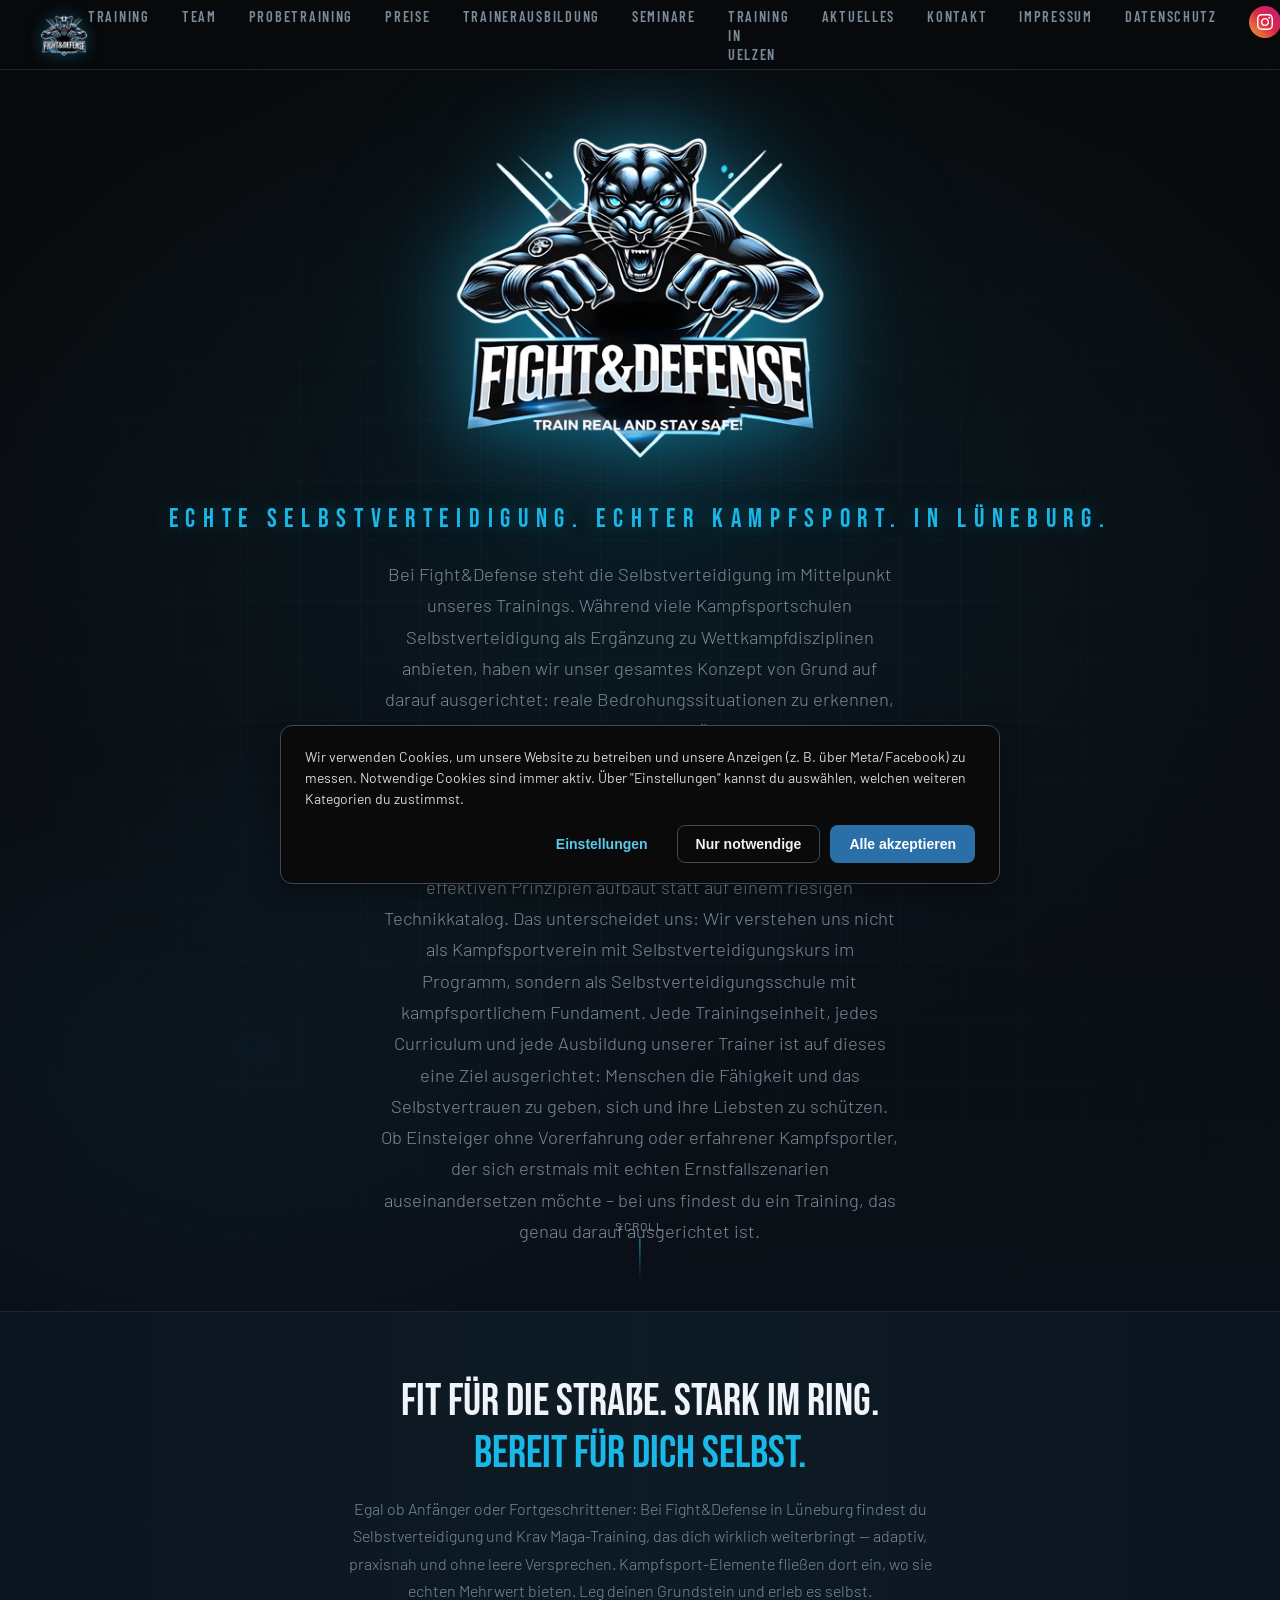
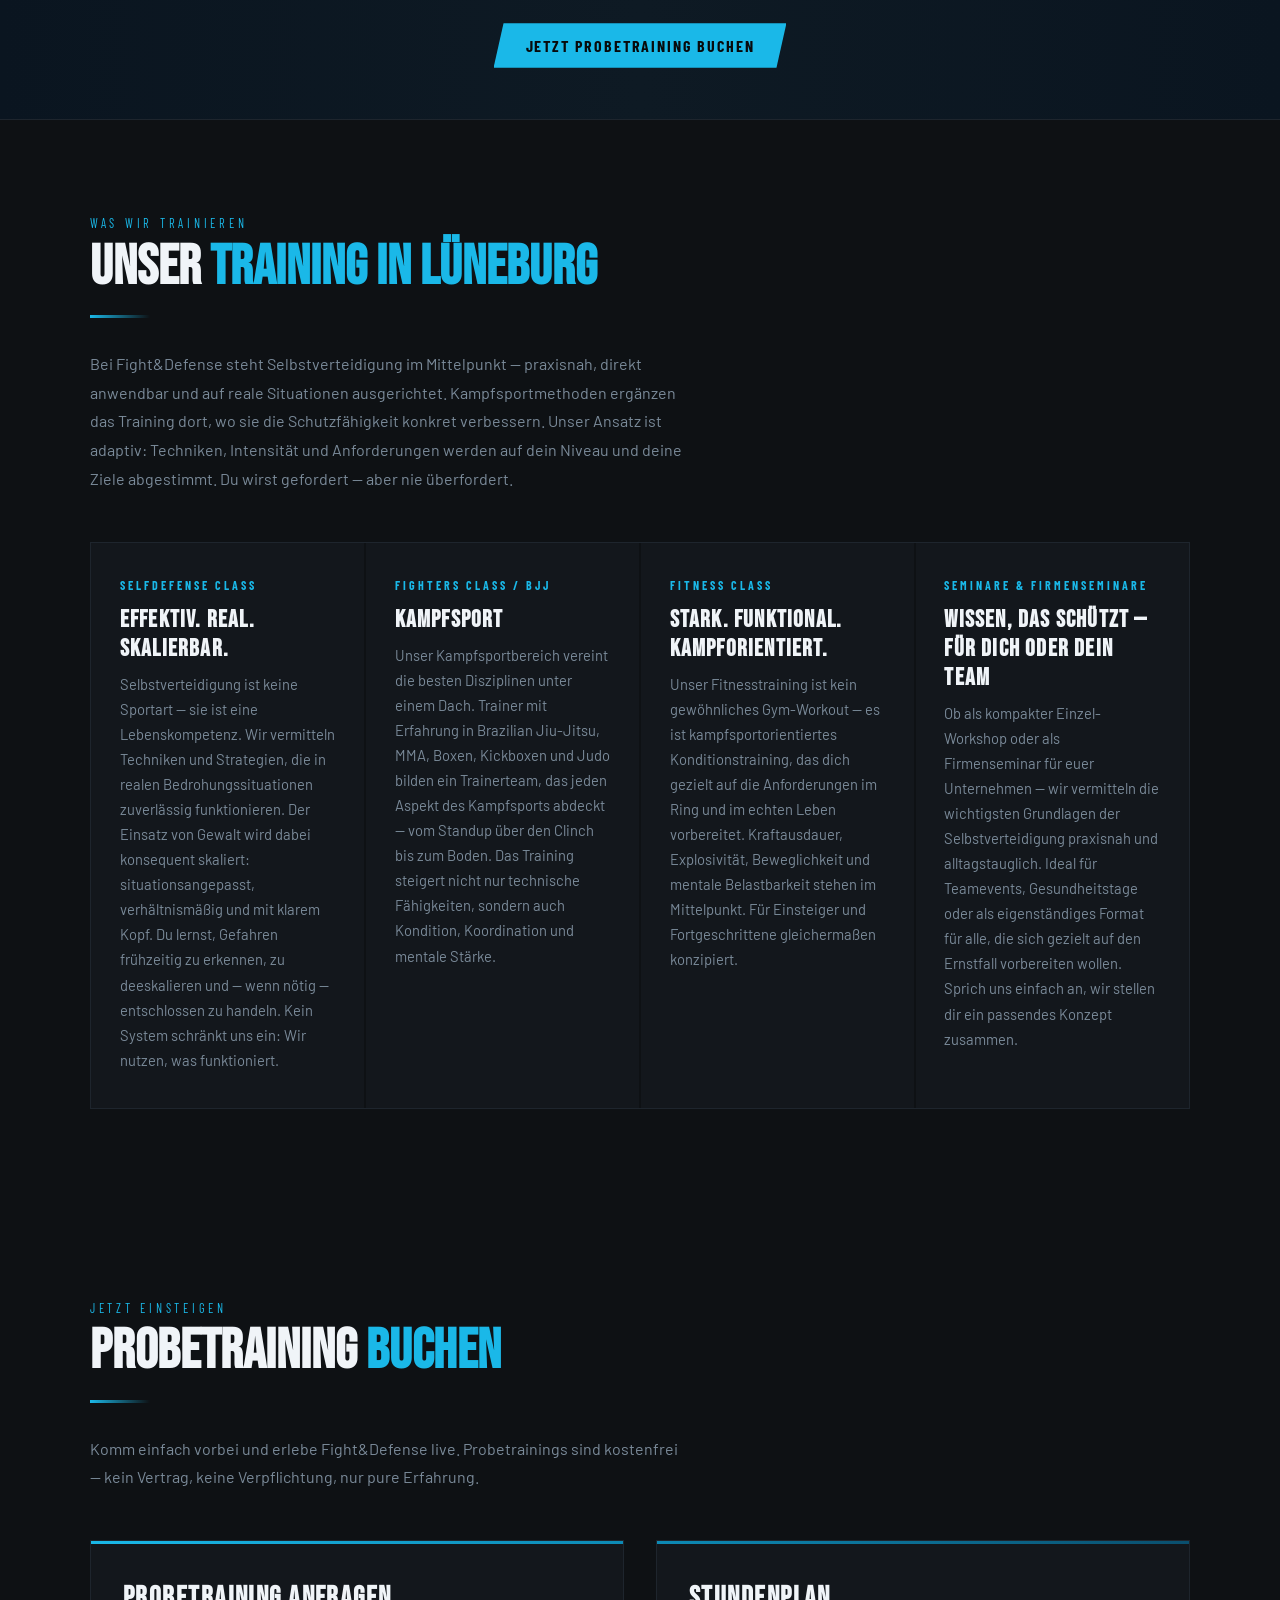
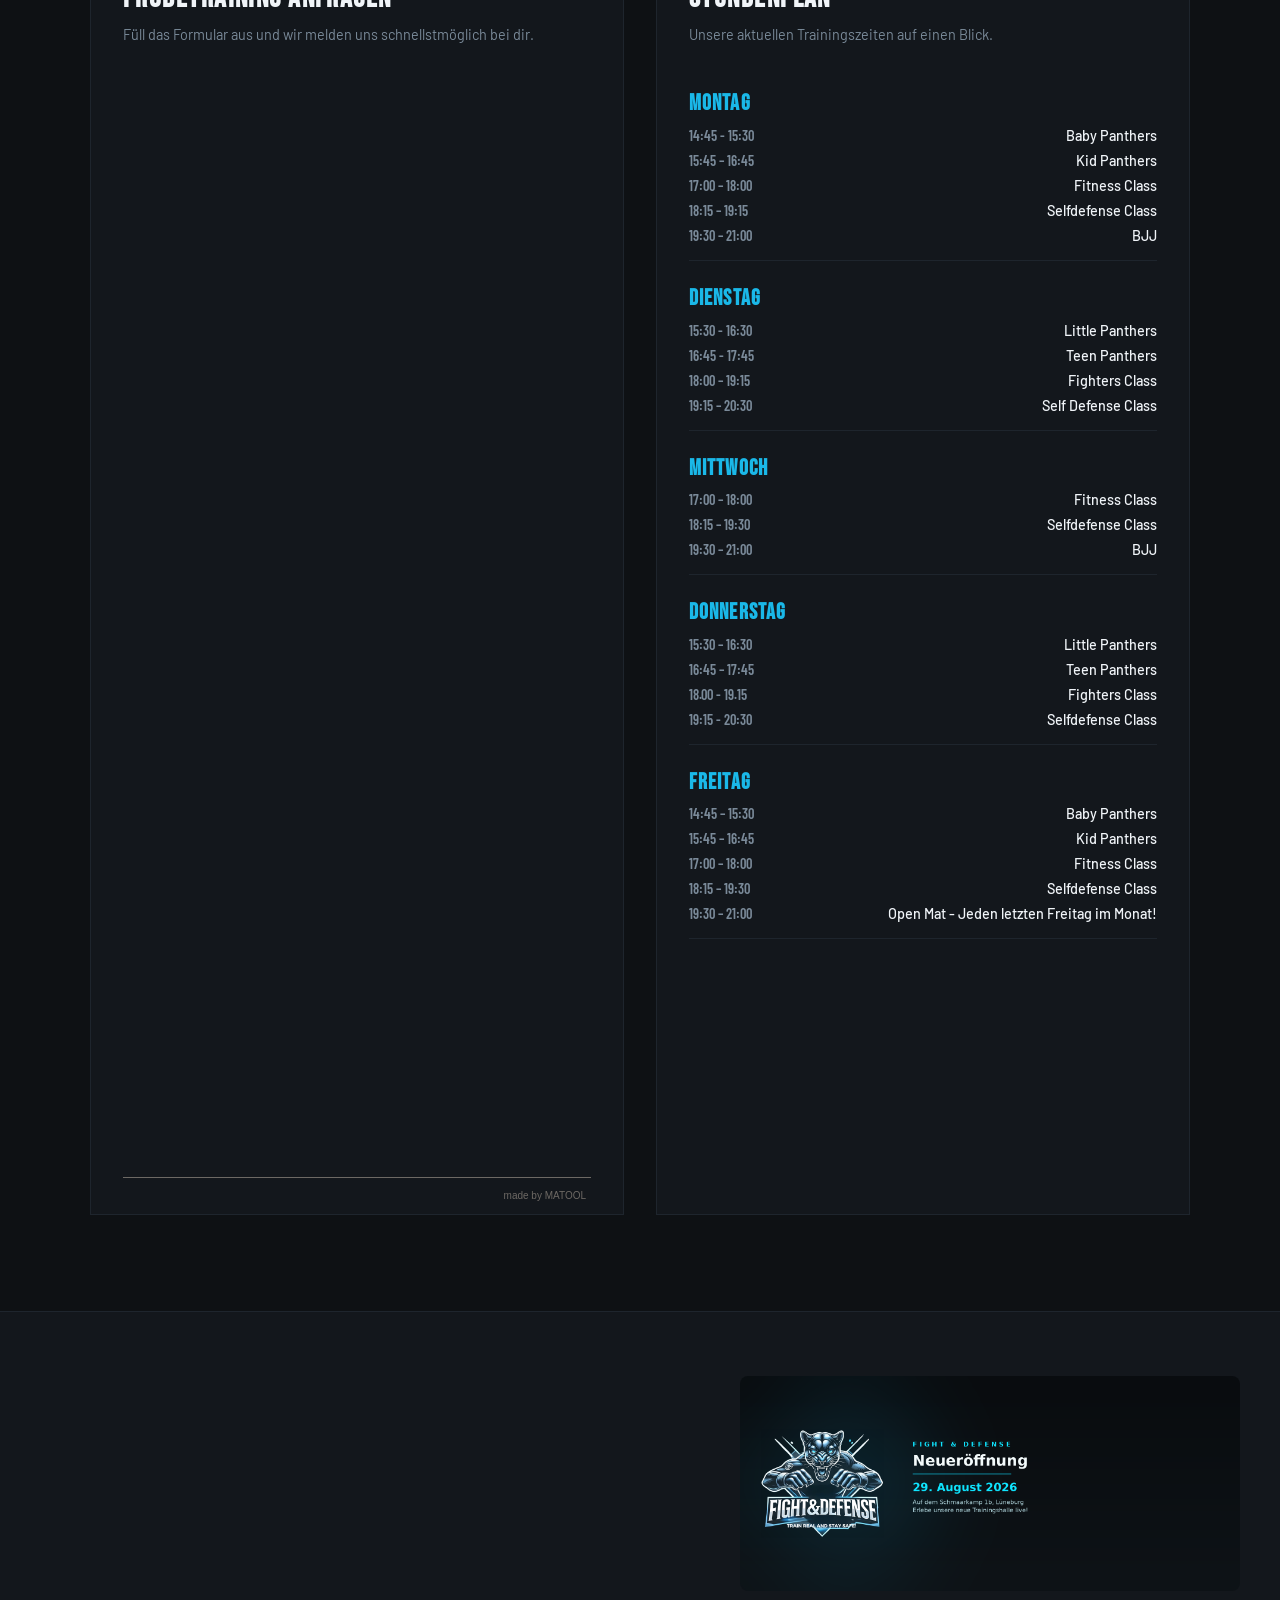
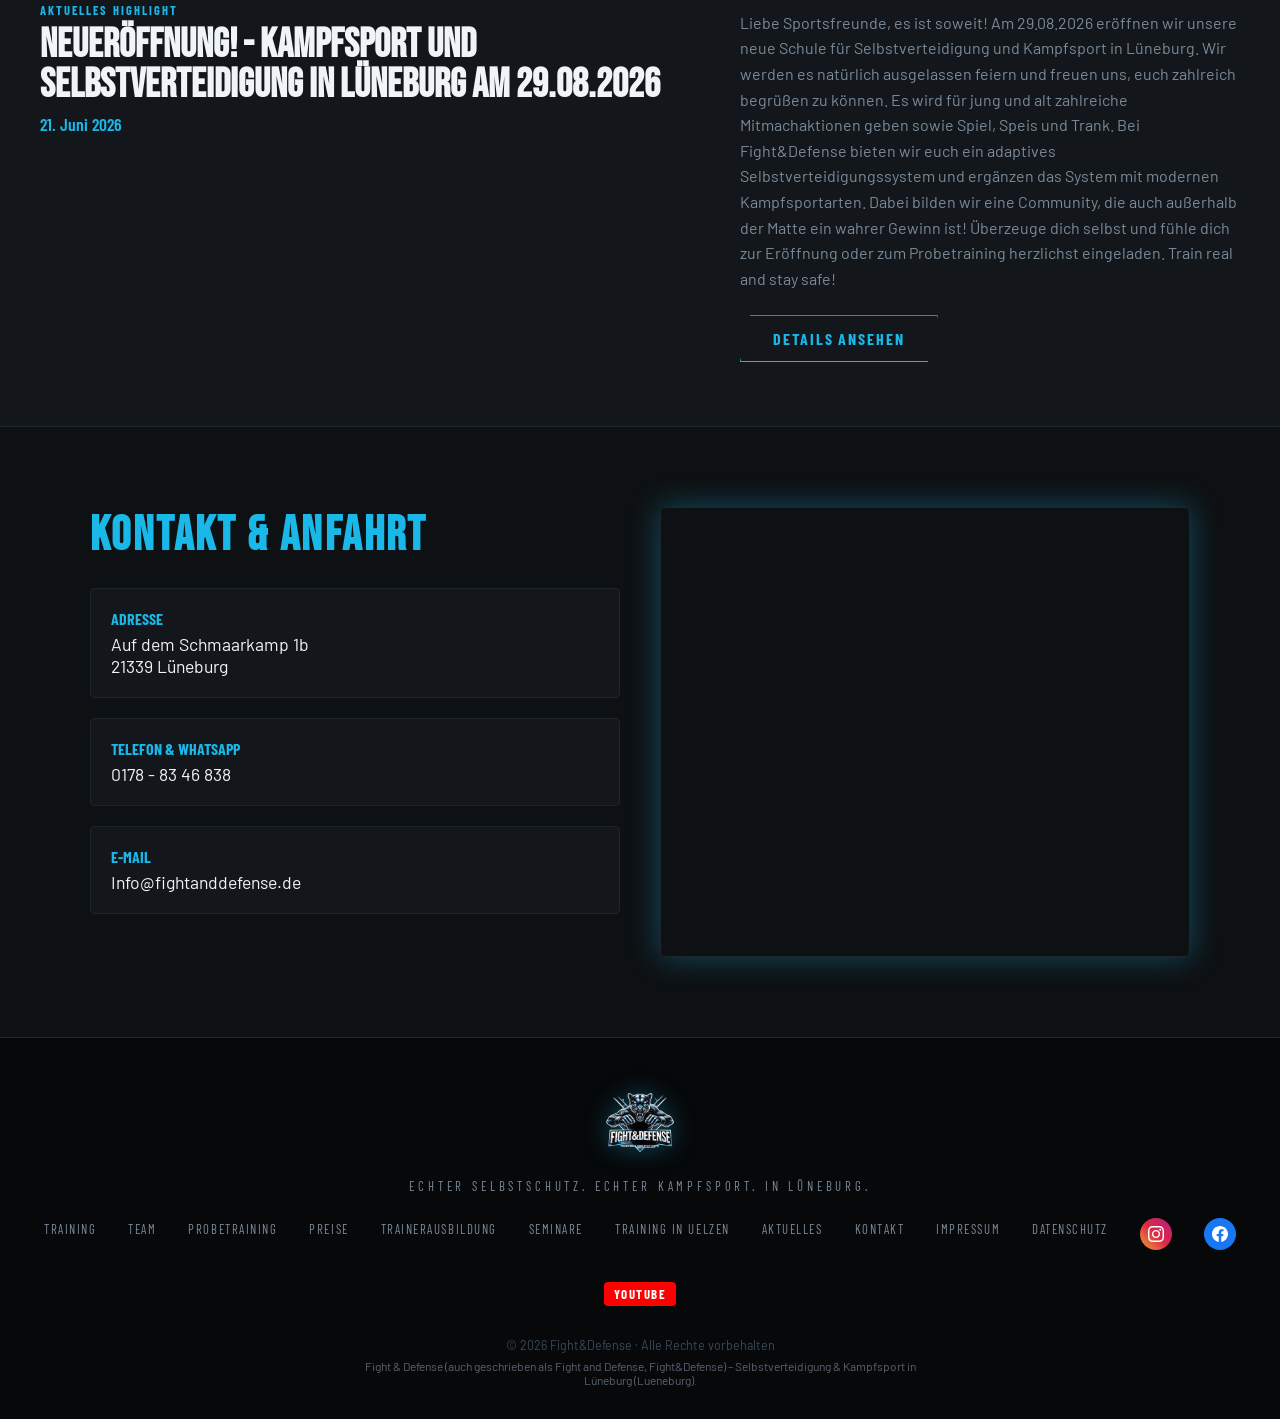
==== index.html @ f2f5de97 "Add files via upload" ====
<!DOCTYPE html>
<html lang="de">
<head>
  <meta charset="UTF-8" />
  <meta name="viewport" content="width=device-width, initial-scale=1.0" />
  <title>Fight &amp; Defense Lüneburg – Selbstverteidigung &amp; Krav Maga | Probetraining gratis</title>
  <meta name="description" content="Selbstverteidigung in Lüneburg: Krav Maga, Selbstschutz &amp; Kampfsport als Ergänzung – für Anfänger und Erfahrene. Kostenloses Probetraining bei Fight &amp; Defense!" />
  <meta name="keywords" content="Selbstverteidigung Lüneburg, Krav Maga Lüneburg, Selbstschutz Lüneburg, Selbstverteidigung lernen Lüneburg, Selbstverteidigung Kurs Lüneburg, Fight and Defense, Probetraining Selbstverteidigung, Kampfsport Lüneburg, Fight & Defense, Fight&Defense, Fight und Defense, Selbstverteidigung Lueneburg, Kampfsport Lueneburg" />
  <meta name="robots" content="index, follow" />
  <meta property="og:title" content="Fight & Defense Lüneburg – Selbstverteidigung & Krav Maga in Lüneburg" />
  <meta property="og:description" content="Selbstverteidigung &amp; Krav Maga in Lüneburg: praxisnah, effektiv, für alle Levels. Kampfsport als sinnvolle Ergänzung. Kostenloses Probetraining – jetzt anfragen!" />
  <meta property="og:url" content="https://fightanddefense.de/" />
  <meta property="og:image" content="https://fightanddefense.de/assets/img/og-image.jpg" />
  <meta property="og:locale" content="de_DE" />
  <meta property="og:type" content="website" />
  <meta name="twitter:card" content="summary_large_image" />
  <meta name="twitter:image" content="https://fightanddefense.de/assets/img/og-image.jpg" />
  <link rel="canonical" href="https://fightanddefense.de/" />
    <script type="application/ld+json">
  {
    "@context": "https://schema.org",
    "@type": ["SportsClub", "SportsActivityLocation"],
    "name": "Fight & Defense",
    "alternateName": ["Fight and Defense", "Fight&Defense", "Fight und Defense", "FightAndDefense", "Fight & Defense Lüneburg"],
    "description": "Selbstverteidigung und Krav Maga in Lüneburg: praxisnah, effektiv, für alle Altersgruppen. Kampfsport als sinnvolle Ergänzung. Probetraining kostenlos.",
    "url": "https://fightanddefense.de",
    "telephone": "+491788346838",
    "email": "info@fightanddefense.de",
    "image": "https://fightanddefense.de/assets/img/fight-defense-logo.png",
    "priceRange": "€€",
    "address": {
      "@type": "PostalAddress",
      "streetAddress": "Auf dem Schmaarkamp 1b",
      "addressLocality": "Lüneburg",
      "postalCode": "21339",
      "addressCountry": "DE"
    },
    "geo": {
      "@type": "GeoCoordinates",
      "latitude": 53.2599997,
      "longitude": 10.4069632
    },
    "openingHoursSpecification": [
      {
        "@type": "OpeningHoursSpecification",
        "dayOfWeek": ["Monday", "Wednesday", "Friday"],
        "opens": "17:00",
        "closes": "21:00"
      },
      {
        "@type": "OpeningHoursSpecification",
        "dayOfWeek": ["Saturday"],
        "opens": "09:00",
        "closes": "13:00"
      }
    ],
    "sameAs": [
      "https://www.instagram.com/fightanddefense",
      "https://www.facebook.com/profile.php?id=61576895474990",
      "https://www.youtube.com/@Fight_Defense"
    ]
  }
  </script>
  <link href="https://fonts.googleapis.com/css2?family=Bebas+Neue&family=Barlow+Condensed:wght@400;600;700&family=Barlow:wght@300;400;500&display=swap" rel="stylesheet" />
  <style>
    :root {
      --black:   #080a0c;
      --dark:    #0e1114;
      --card:    #13171c;
      --border:  #1e252d;
      --blue:    #1ab8e8;
      --blue2:   #0d8ab5;
      --glow:    rgba(26,184,232,0.35);
      --white:   #f0f4f8;
      --muted:   #7a8a99;
    }
.nav-logo {
      display: flex; align-items: center; gap: 0.75rem;
      text-decoration: none;
    }
.nav-logo img {
      height: 48px; width: auto;
      filter: drop-shadow(0 0 8px var(--glow));
    }
.nav-links {
      display: flex; gap: 2rem; list-style: none;
    }
.nav-links a {
      font-family: 'Barlow Condensed', sans-serif;
      font-weight: 600;
      font-size: 0.9rem;
      letter-spacing: 0.12em;
      text-transform: uppercase;
      color: var(--muted);
      text-decoration: none;
      transition: color 0.2s;
    }
.nav-links a:hover { color: var(--blue); }
.nav-cta {
      background: var(--blue);
      color: var(--black) !important;
      padding: 0.45rem 1.2rem;
      clip-path: polygon(8px 0%, 100% 0%, calc(100% - 8px) 100%, 0% 100%);
      font-weight: 700 !important;
      transition: background 0.2s, box-shadow 0.2s !important;
    }
.nav-cta:hover {
      background: #fff !important;
      box-shadow: 0 0 18px var(--glow);
      color: var(--black) !important;
    }


    /* ─── BURGER MENU ─── */
    .nav-burger {
      display: none;
      flex-direction: column;
      justify-content: center;
      gap: 5px;
      width: 32px;
      height: 32px;
      background: none;
      border: none;
      cursor: pointer;
      padding: 0;
      z-index: 110;
    }
    .nav-burger span {
      display: block;
      width: 100%;
      height: 2px;
      background: var(--white);
      border-radius: 2px;
      transition: transform 0.25s ease, opacity 0.25s ease;
    }
    .nav-burger.open span:nth-child(1) { transform: translateY(7px) rotate(45deg); }
    .nav-burger.open span:nth-child(2) { opacity: 0; }
    .nav-burger.open span:nth-child(3) { transform: translateY(-7px) rotate(-45deg); }




    *, *::before, *::after { box-sizing: border-box; margin: 0; padding: 0; }

    html { scroll-behavior: smooth; }

    body {
      background: var(--black);
      color: var(--white);
      font-family: 'Barlow', sans-serif;
      font-weight: 400;
      overflow-x: hidden;
    }

    /* ─── NOISE OVERLAY ─── */
    body::before {
      content: '';
      position: fixed; inset: 0; z-index: 0;
      background-image: url("data:image/svg+xml,%3Csvg viewBox='0 0 200 200' xmlns='http://www.w3.org/2000/svg'%3E%3Cfilter id='n'%3E%3CfeTurbulence type='fractalNoise' baseFrequency='0.9' numOctaves='4' stitchTiles='stitch'/%3E%3C/filter%3E%3Crect width='100%25' height='100%25' filter='url(%23n)' opacity='0.04'/%3E%3C/svg%3E");
      background-size: 200px;
      pointer-events: none;
      opacity: 0.4;
    }

    /* ─── NAV ─── */
    nav {
      position: fixed; top: 0; left: 0; right: 0; z-index: 100;
      display: flex; align-items: center; justify-content: space-between;
      padding: 0 2.5rem;
      height: 70px;
      background: rgba(8,10,12,0.92);
      backdrop-filter: blur(12px);
      border-bottom: 1px solid var(--border);
    }

    .nav-logo {
      display: flex; align-items: center; gap: 0.75rem;
      text-decoration: none;
    }
    .nav-logo img {
      height: 48px; width: auto;
      filter: drop-shadow(0 0 8px var(--glow));
    }

    .nav-links {
      display: flex; gap: 2rem; list-style: none;
    }
    .nav-links a {
      font-family: 'Barlow Condensed', sans-serif;
      font-weight: 600;
      font-size: 0.9rem;
      letter-spacing: 0.12em;
      text-transform: uppercase;
      color: var(--muted);
      text-decoration: none;
      transition: color 0.2s;
    }
    .nav-links a:hover { color: var(--blue); }

    .nav-cta {
      background: var(--blue);
      color: var(--black) !important;
      padding: 0.45rem 1.2rem;
      clip-path: polygon(8px 0%, 100% 0%, calc(100% - 8px) 100%, 0% 100%);
      font-weight: 700 !important;
      transition: background 0.2s, box-shadow 0.2s !important;
    }
    .nav-cta:hover {
      background: #fff !important;
      box-shadow: 0 0 18px var(--glow);
      color: var(--black) !important;
    }

    /* ─── HERO ─── */
    #hero {
      position: relative; min-height: 100vh;
      display: flex; flex-direction: column;
      align-items: center; justify-content: center;
      padding: 100px 2rem 4rem;
      overflow: hidden;
    }

    .hero-bg {
      position: absolute; inset: 0; z-index: 0;
      background:
        radial-gradient(ellipse 80% 60% at 50% 40%, rgba(26,184,232,0.08) 0%, transparent 70%),
        radial-gradient(ellipse 60% 40% at 20% 80%, rgba(26,184,232,0.05) 0%, transparent 60%),
        linear-gradient(180deg, #080a0c 0%, #0b1018 100%);
    }

    /* animated grid lines */
    .hero-bg::after {
      content: '';
      position: absolute; inset: 0;
      background-image:
        linear-gradient(rgba(26,184,232,0.04) 1px, transparent 1px),
        linear-gradient(90deg, rgba(26,184,232,0.04) 1px, transparent 1px);
      background-size: 60px 60px;
      mask-image: radial-gradient(ellipse 80% 70% at 50% 50%, black 30%, transparent 80%);
    }

    .hero-content {
      position: relative; z-index: 1;
      display: flex; flex-direction: column;
      align-items: center; text-align: center;
      gap: 1.5rem;
    }

    .hero-logo {
      width: min(380px, 80vw);
      filter: drop-shadow(0 0 40px rgba(26,184,232,0.5)) drop-shadow(0 0 80px rgba(26,184,232,0.2));
      animation: heroFloat 4s ease-in-out infinite;
    }

    @keyframes heroFloat {
      0%, 100% { transform: translateY(0px); }
      50%       { transform: translateY(-10px); }
    }

    .hero-tagline {
      font-family: 'Bebas Neue', sans-serif;
      font-size: clamp(1.2rem, 3vw, 1.6rem);
      letter-spacing: 0.3em;
      color: var(--blue);
      text-shadow: 0 0 20px var(--glow);
    }

    .hero-sub {
      font-size: clamp(1rem, 2vw, 1.15rem);
      color: var(--muted);
      max-width: 520px;
      line-height: 1.7;
      font-weight: 300;
    }

    .hero-buttons {
      display: flex; gap: 1rem; flex-wrap: wrap; justify-content: center;
      margin-top: 0.5rem;
    }

    .btn {
      font-family: 'Barlow Condensed', sans-serif;
      font-weight: 700;
      font-size: 1rem;
      letter-spacing: 0.12em;
      text-transform: uppercase;
      text-decoration: none;
      padding: 0.8rem 2rem;
      cursor: pointer;
      border: none;
      transition: all 0.25s;
      clip-path: polygon(10px 0%, 100% 0%, calc(100% - 10px) 100%, 0% 100%);
    }

    .btn-primary {
      background: var(--blue);
      color: var(--black);
    }
    .btn-primary:hover {
      background: #fff;
      box-shadow: 0 0 30px var(--glow);
    }

    .btn-secondary {
      background: transparent;
      color: var(--blue);
      border: 1px solid var(--blue);
      clip-path: polygon(10px 0%, 100% 0%, calc(100% - 10px) 100%, 0% 100%);
    }
    .btn-secondary:hover {
      background: rgba(26,184,232,0.1);
      box-shadow: 0 0 20px var(--glow);
    }

    /* scroll indicator */
    .scroll-hint {
      position: absolute; bottom: 2rem; left: 50%; transform: translateX(-50%);
      display: flex; flex-direction: column; align-items: center; gap: 0.4rem;
      color: var(--muted); font-size: 0.75rem; letter-spacing: 0.1em;
      text-transform: uppercase;
      animation: bounce 2s ease-in-out infinite;
    }
    .scroll-hint::after {
      content: '';
      width: 1px; height: 40px;
      background: linear-gradient(var(--blue), transparent);
    }
    @keyframes bounce {
      0%,100% { transform: translateX(-50%) translateY(0); }
      50%      { transform: translateX(-50%) translateY(6px); }
    }

    /* ─── SECTION BASE ─── */
    section {
      position: relative; z-index: 1;
      padding: 6rem 2rem;
    }

    .section-inner {
      max-width: 1100px;
      margin: 0 auto;
    }

    .section-label {
      font-family: 'Barlow Condensed', sans-serif;
      font-size: 0.78rem;
      letter-spacing: 0.3em;
      text-transform: uppercase;
      color: var(--blue);
      margin-bottom: 0.6rem;
    }

    .section-title {
      font-family: 'Bebas Neue', sans-serif;
      font-size: clamp(2.2rem, 5vw, 3.5rem);
      line-height: 1;
      color: var(--white);
      margin-bottom: 1.2rem;
    }

    .section-title span { color: var(--blue); }

    .section-body {
      color: var(--muted);
      max-width: 600px;
      line-height: 1.8;
      font-size: 1rem;
    }

    /* ─── DIVIDER ─── */
    .divider {
      width: 60px; height: 3px;
      background: linear-gradient(90deg, var(--blue), transparent);
      margin: 1.2rem 0 2rem;
    }

    /* ─── TRAINING ─── */
    #training { background: var(--dark); }

    .training-grid {
      display: grid;
      grid-template-columns: repeat(auto-fit, minmax(240px, 1fr));
      gap: 1.5px;
      margin-top: 3rem;
      border: 1.5px solid var(--border);
    }

    .training-card {
      background: var(--card);
      padding: 2.2rem 1.8rem;
      position: relative;
      overflow: hidden;
      transition: background 0.3s;
      cursor: default;
    }

    .training-card::before {
      content: '';
      position: absolute; top: 0; left: 0; right: 0;
      height: 2px;
      background: linear-gradient(90deg, transparent, var(--blue), transparent);
      transform: scaleX(0);
      transition: transform 0.4s;
    }

    .training-card:hover { background: #161c23; }
    .training-card:hover::before { transform: scaleX(1); }

    .training-icon {
      font-size: 0.75rem;
      font-family: 'Barlow Condensed', sans-serif;
      font-weight: 700;
      letter-spacing: 0.25em;
      text-transform: uppercase;
      color: var(--blue);
      margin-bottom: 0.8rem;
      display: block;
    }

    .training-card h3 {
      font-family: 'Bebas Neue', sans-serif;
      font-size: 1.5rem;
      letter-spacing: 0.05em;
      color: var(--white);
      margin-bottom: 0.6rem;
    }

    .training-card p {
      color: var(--muted);
      font-size: 0.92rem;
      line-height: 1.7;
    }

    /* ─── TEAM ─── */
    #team { background: var(--black); }

    .team-grid {
      display: grid;
      grid-template-columns: repeat(auto-fit, minmax(300px, 1fr));
      gap: 2rem;
      margin-top: 3rem;
    }

    .team-card {
      background: var(--card);
      border: 1px solid var(--border);
      padding: 2.5rem 2rem;
      position: relative;
      overflow: hidden;
      transition: border-color 0.3s, box-shadow 0.3s;
    }

    .team-card:hover {
      border-color: var(--blue2);
      box-shadow: 0 0 30px rgba(26,184,232,0.1);
    }

    .team-card::after {
      content: '';
      position: absolute; bottom: 0; left: 0; right: 0;
      height: 3px;
      background: linear-gradient(90deg, var(--blue), var(--blue2));
      transform: scaleX(0); transform-origin: left;
      transition: transform 0.4s;
    }
    .team-card:hover::after { transform: scaleX(1); }

    .team-avatar {
      width: 80px; height: 80px;
      border-radius: 50%;
      background: linear-gradient(135deg, var(--blue2), #0a4f6e);
      display: flex; align-items: center; justify-content: center;
      font-family: 'Bebas Neue', sans-serif;
      font-size: 2rem;
      color: var(--white);
      margin-bottom: 1.2rem;
      box-shadow: 0 0 20px rgba(26,184,232,0.3);
    }

    .team-name {
      font-family: 'Bebas Neue', sans-serif;
      font-size: 1.8rem;
      letter-spacing: 0.05em;
      color: var(--white);
    }

    .team-role {
      font-family: 'Barlow Condensed', sans-serif;
      font-size: 0.8rem;
      letter-spacing: 0.2em;
      text-transform: uppercase;
      color: var(--blue);
      margin: 0.3rem 0 1rem;
    }

    .team-bio {
      color: var(--muted);
      font-size: 0.92rem;
      line-height: 1.75;
    }

    /* ─── CTA STRIP ─── */
    .stats-strip {
      background: linear-gradient(90deg, #0a1520, #0e1a24, #0a1520);
      border-top: 1px solid var(--border);
      border-bottom: 1px solid var(--border);
      padding: 4rem 2rem;
    }

    .stats-inner {
      max-width: 860px; margin: 0 auto;
      text-align: center;
    }

    .cta-headline {
      font-family: 'Bebas Neue', sans-serif;
      font-size: clamp(1.8rem, 4vw, 2.8rem);
      color: var(--white);
      line-height: 1.15;
      margin-bottom: 1rem;
    }

    .cta-headline span { color: var(--blue); }

    .cta-sub {
      font-family: 'Barlow', sans-serif;
      font-size: 1rem;
      color: var(--muted);
      max-width: 600px;
      margin: 0 auto 2rem;
      line-height: 1.7;
      font-weight: 300;
    }

    /* ─── TRAINERAUSBILDUNG ─── */
    #trainerausbildung { background: var(--black); }

    .trainer-layout {
      display: grid;
      grid-template-columns: 1fr 1fr;
      gap: 3rem;
      margin-top: 3rem;
      align-items: start;
    }

    @media (max-width: 900px) {
      .trainer-layout { grid-template-columns: 1fr; }
    }

    .trainer-content-block {
      color: var(--muted);
      font-size: 0.95rem;
      line-height: 1.8;
    }

    .trainer-content-block p + p { margin-top: 1rem; }

    .video-placeholder {
      background: var(--card);
      border: 1px solid var(--border);
      aspect-ratio: 16/9;
      display: flex;
      flex-direction: column;
      align-items: center;
      justify-content: center;
      gap: 0.8rem;
      color: var(--muted);
      font-family: 'Barlow Condensed', sans-serif;
      font-size: 0.8rem;
      letter-spacing: 0.15em;
      text-transform: uppercase;
      position: relative;
      overflow: hidden;
    }

    .video-placeholder::before {
      content: '';
      position: absolute; inset: 0;
      background: linear-gradient(135deg, rgba(26,184,232,0.03), transparent);
    }

    .play-icon {
      width: 56px; height: 56px;
      border-radius: 50%;
      border: 2px solid var(--blue);
      display: flex; align-items: center; justify-content: center;
      color: var(--blue);
      font-size: 1.4rem;
    }

    .yt-btn {
      display: inline-flex;
      align-items: center;
      gap: 0.6rem;
      background: #FF0000;
      color: #fff;
      font-family: 'Barlow Condensed', sans-serif;
      font-weight: 700;
      font-size: 0.9rem;
      letter-spacing: 0.1em;
      text-transform: uppercase;
      text-decoration: none;
      padding: 0.75rem 1.6rem;
      clip-path: polygon(10px 0%, 100% 0%, calc(100% - 10px) 100%, 0% 100%);
      transition: all 0.25s;
    }

    .yt-btn:hover {
      background: #cc0000;
      box-shadow: 0 0 20px rgba(255,0,0,0.4);
    }

    .yt-btn svg {
      width: 18px; height: 18px; fill: #fff; flex-shrink: 0;
    }

    /* ─── REGISTRATION FORMS ─── */
    #anmeldung { background: var(--dark); }

    .forms-grid {
      display: grid;
      grid-template-columns: repeat(auto-fit, minmax(340px, 1fr));
      gap: 2rem;
      margin-top: 3rem;
    }

    .form-card {
      background: var(--card);
      border: 1px solid var(--border);
      padding: 2.5rem 2rem;
      position: relative;
      overflow: hidden;
    }

    .form-card-accent {
      position: absolute; top: 0; left: 0; right: 0;
      height: 3px;
    }
    .form-card-accent.trial { background: linear-gradient(90deg, var(--blue), var(--blue2)); }
    .form-card-accent.trainer { background: linear-gradient(90deg, #e8801a, #b55a0d); }

    .form-card-title {
      font-family: 'Bebas Neue', sans-serif;
      font-size: 1.8rem;
      letter-spacing: 0.05em;
      margin-bottom: 0.4rem;
    }

    .form-card-sub {
      color: var(--muted);
      font-size: 0.9rem;
      margin-bottom: 1.8rem;
      line-height: 1.6;
    }

    .field {
      margin-bottom: 1.1rem;
    }

    label {
      display: block;
      font-family: 'Barlow Condensed', sans-serif;
      font-size: 0.78rem;
      letter-spacing: 0.15em;
      text-transform: uppercase;
      color: var(--muted);
      margin-bottom: 0.4rem;
    }

    input, select, textarea {
      width: 100%;
      background: rgba(255,255,255,0.04);
      border: 1px solid var(--border);
      color: var(--white);
      font-family: 'Barlow', sans-serif;
      font-size: 0.95rem;
      padding: 0.75rem 1rem;
      outline: none;
      transition: border-color 0.2s, box-shadow 0.2s;
      appearance: none;
    }

    input:focus, select:focus, textarea:focus {
      border-color: var(--blue);
      box-shadow: 0 0 0 3px rgba(26,184,232,0.1);
    }

    textarea { resize: vertical; min-height: 90px; }

    select option { background: var(--card); }

    .btn-submit {
      width: 100%;
      margin-top: 0.5rem;
      font-size: 1rem;
      padding: 0.9rem;
      clip-path: polygon(10px 0%, 100% 0%, calc(100% - 10px) 100%, 0% 100%);
    }

    .btn-submit.trial-btn { background: var(--blue); color: var(--black); }
    .btn-submit.trial-btn:hover { background: #fff; box-shadow: 0 0 30px var(--glow); }

    .btn-submit.trainer-btn { background: #e8801a; color: var(--black); }
    .btn-submit.trainer-btn:hover { background: #fff; box-shadow: 0 0 30px rgba(232,128,26,0.4); }

    .success-msg {
      display: none;
      background: rgba(26,184,232,0.1);
      border: 1px solid var(--blue);
      padding: 1rem;
      color: var(--blue);
      font-size: 0.9rem;
      margin-top: 1rem;
      text-align: center;
    }

    /* ─── FOOTER ─── */
    footer {
      position: relative; z-index: 1;
      background: #06080a;
      border-top: 1px solid var(--border);
      padding: 3rem 2rem 2rem;
      text-align: center;
    }

    .footer-logo {
      height: 70px;
      filter: drop-shadow(0 0 12px var(--glow));
      margin-bottom: 1.2rem;
    }

    .footer-tagline {
      font-family: 'Barlow Condensed', sans-serif;
      font-size: 0.8rem;
      letter-spacing: 0.3em;
      text-transform: uppercase;
      color: var(--muted);
      margin-bottom: 1.5rem;
    }

    .footer-links {
      display: flex; gap: 2rem; justify-content: center; flex-wrap: wrap;
      margin-bottom: 2rem;
      list-style: none;
    }

    .footer-links a {
      font-family: 'Barlow Condensed', sans-serif;
      font-size: 0.8rem;
      letter-spacing: 0.12em;
      text-transform: uppercase;
      color: var(--muted);
      text-decoration: none;
      transition: color 0.2s;
    }
    .footer-links a:hover { color: var(--blue); }

    .footer-copy {
      color: #3a4a58;
      font-size: 0.78rem;
    }

    /* ─── ANIMATIONS ─── */
    .fade-in {
      opacity: 0;
      transform: translateY(24px);
      transition: opacity 0.6s ease, transform 0.6s ease;
    }
    .fade-in.visible {
      opacity: 1;
      transform: translateY(0);
    }

    /* ─── MOBILE ─── */
    @media (max-width: 768px) {
      nav { padding: 0 1.2rem; }
      .nav-links:not(.mobile-dropdown) { display: none; }
      .nav-burger { display: flex; }
      .forms-grid { grid-template-columns: 1fr; }
      .training-grid { grid-template-columns: 1fr; gap: 0; }

      .nav-links.mobile-dropdown {
        display: flex;
        flex-direction: column;
        gap: 0;
        position: fixed;
        top: 70px;
        left: 0;
        right: 0;
        background: rgba(8,10,12,0.97);
        backdrop-filter: blur(12px);
        border-bottom: 1px solid var(--border);
        padding: 0.5rem 0;
        max-height: 0;
        overflow: hidden;
        transition: max-height 0.3s ease;
      }
      .nav-links.mobile-dropdown.open {
        max-height: 80vh;
        overflow-y: auto;
      }
      .nav-links.mobile-dropdown li {
        width: 100%;
        border-bottom: 1px solid var(--border);
      }
      .nav-links.mobile-dropdown li:last-child { border-bottom: none; }
      .nav-links.mobile-dropdown a {
        display: block;
        padding: 1rem 2rem;
      }
    }
  
    /* Social Media Buttons */
    .btn-social {
      display: inline-flex !important;
      align-items: center;
      justify-content: center;
      width: 32px;
      height: 32px;
      border-radius: 50%;
      text-decoration: none;
      transition: opacity 0.2s, transform 0.2s;
      vertical-align: middle;
      padding: 0 !important;
    }
    .btn-social:hover { opacity: 0.8; transform: scale(1.1); }
    .btn-instagram { background: linear-gradient(45deg, #f09433 0%, #e6683c 25%, #dc2743 50%, #cc2366 75%, #bc1888 100%); color: #fff !important; }
    .btn-facebook { background: #1877f2; color: #fff !important; }

    </style>
<link rel="stylesheet" href="/cookie-consent.css">
<script>
  window.loadMarketingScripts = function () {
    !function(f,b,e,v,n,t,s)
    {if(f.fbq)return;n=f.fbq=function(){n.callMethod?
    n.callMethod.apply(n,arguments):n.queue.push(arguments)};
    if(!f._fbq)f._fbq=n;n.push=n;n.loaded=!0;n.version='2.0';
    n.queue=[];t=b.createElement(e);t.async=!0;
    t.src=v;s=b.getElementsByTagName(e)[0];
    s.parentNode.insertBefore(t,s)}(window, document,'script',
    'https://connect.facebook.net/en_US/fbevents.js');
    fbq('init', '1442320771252879');
    fbq('track', 'PageView');
  };
</script>
<script src="/cookie-consent.js" defer></script>
</head>
<body>

<!-- ============================================================
     Aktions-Banner "Keine Anmeldegebühr" – gültig bis 29.08.2026.
     Blendet sich danach automatisch aus.
     ============================================================ -->
<div id="fd-promo-banner" class="fd-banner" role="region" aria-label="Aktuelle Aktion">
  <div class="fd-banner__inner">
    <span class="fd-banner__badge">Aktion</span>
    <p class="fd-banner__text">
      Keine Anmeldegebühr – nur noch bis <strong>29.08.2026</strong> sicherst du dir dein Training ohne Startkosten.
    </p>
    <a href="#anmeldung" class="fd-banner__cta">Jetzt anmelden</a>
    <button class="fd-banner__close" aria-label="Banner schließen" onclick="fdCloseBanner()">&times;</button>
  </div>
</div>

<style>
  .fd-banner {
    --fd-black: #0a0a0a;
    --fd-steel: #3a4a5a;
    --fd-cyan: #5BC8E8;
    --fd-blue: #2A6FA8;

    position: fixed;
    top: 0;
    left: 0;
    right: 0;
    width: 100%;
    background: linear-gradient(90deg, var(--fd-black) 0%, var(--fd-steel) 100%);
    color: #fff;
    z-index: 1100;
    border-bottom: 2px solid var(--fd-cyan);
  }

  .fd-banner__inner {
    max-width: 1200px;
    margin: 0 auto;
    padding: 10px 44px 10px 16px;
    display: flex;
    align-items: center;
    gap: 12px;
    flex-wrap: wrap;
    position: relative;
  }

  .fd-banner__badge {
    background: var(--fd-cyan);
    color: var(--fd-black);
    font-weight: 700;
    font-size: 0.75rem;
    letter-spacing: 0.06em;
    text-transform: uppercase;
    padding: 3px 10px;
    border-radius: 999px;
    flex-shrink: 0;
  }

  .fd-banner__text {
    margin: 0;
    font-size: 0.95rem;
    line-height: 1.4;
    flex: 1 1 260px;
  }

  .fd-banner__text strong {
    color: var(--fd-cyan);
  }

  .fd-banner__cta {
    background: var(--fd-blue);
    color: #fff;
    text-decoration: none;
    font-weight: 600;
    font-size: 0.9rem;
    padding: 8px 16px;
    border-radius: 6px;
    white-space: nowrap;
    transition: background 0.2s ease;
    flex-shrink: 0;
  }

  .fd-banner__cta:hover {
    background: var(--fd-cyan);
    color: var(--fd-black);
  }

  .fd-banner__close {
    position: absolute;
    top: 50%;
    right: 12px;
    transform: translateY(-50%);
    background: transparent;
    border: none;
    color: #fff;
    font-size: 1.4rem;
    line-height: 1;
    cursor: pointer;
    padding: 4px 8px;
    opacity: 0.7;
  }

  .fd-banner__close:hover { opacity: 1; }

  @media (max-width: 560px) {
    .fd-banner__inner { padding-right: 40px; }
    .fd-banner__cta { width: 100%; text-align: center; }
  }
</style>

<script>
  (function () {
    var FD_END_DATE = new Date('2026-08-29T23:59:59+02:00');
    var FD_STORAGE_KEY = 'fd_promo_banner_closed';

    function fdAdjustLayout() {
      var banner = document.getElementById('fd-promo-banner');
      var nav = document.querySelector('nav');
      var navLinks = document.getElementById('navLinks');
      var bannerVisible = banner && banner.style.display !== 'none';
      var bannerHeight = bannerVisible ? banner.offsetHeight : 0;
      var navHeight = nav ? nav.offsetHeight : 70;
      if (nav) nav.style.top = bannerHeight + 'px';
      if (navLinks && navLinks.classList.contains('mobile-dropdown')) {
        navLinks.style.top = (bannerHeight + navHeight) + 'px';
      }
      document.body.style.paddingTop = bannerHeight + 'px';
    }

    function fdCloseBannerInternal() {
      var banner = document.getElementById('fd-promo-banner');
      if (banner) banner.style.display = 'none';
      fdAdjustLayout();
    }

    window.fdCloseBanner = function () {
      fdCloseBannerInternal();
      try { localStorage.setItem(FD_STORAGE_KEY, Date.now().toString()); } catch (e) {}
    };

    document.addEventListener('DOMContentLoaded', function () {
      var banner = document.getElementById('fd-promo-banner');
      if (!banner) return;

      if (new Date() > FD_END_DATE) {
        fdCloseBannerInternal();
        return;
      }

      var closedAt = null;
      try { closedAt = localStorage.getItem(FD_STORAGE_KEY); } catch (e) {}
      if (closedAt && (Date.now() - parseInt(closedAt, 10)) < 24 * 60 * 60 * 1000) {
        fdCloseBannerInternal();
        return;
      }

      fdAdjustLayout();
      window.addEventListener('resize', fdAdjustLayout);
    });
  })();
</script>

<!-- NAV -->
<nav>
  <a href="#hero" class="nav-logo">
    <img src="[data-uri]" alt="Fight &amp; Defense – Kampfsportschule Lüneburg" />
  </a>
  <ul class="nav-links" id="navLinks">
      <li><a href="#training">Training</a></li>
      <li><a href="team.html">Team</a></li>
      <li><a href="#anmeldung">Probetraining</a></li>
      <li><a href="preise.html">Preise</a></li>
      <li><a href="trainerausbildung.html">Trainerausbildung</a></li>
      <li><a href="seminare.html">Seminare</a></li>
      <li><a href="training-uelzen.html">Training in Uelzen</a></li>
      <li><a href="aktuelles.html">Aktuelles</a></li>
      <li><a href="#kontakt">Kontakt</a></li>
      <li><a href="impressum.html">Impressum</a></li><li><a href="datenschutz.html">Datenschutz</a></li>      <li><a href="https://www.instagram.com/fightanddefense" target="_blank" rel="noopener" class="btn-social btn-instagram" title="Instagram"><svg xmlns="http://www.w3.org/2000/svg" viewBox="0 0 24 24" width="16" height="16" fill="currentColor"><path d="M12 2.163c3.204 0 3.584.012 4.85.07 3.252.148 4.771 1.691 4.919 4.919.058 1.265.069 1.645.069 4.849 0 3.205-.012 3.584-.069 4.849-.149 3.225-1.664 4.771-4.919 4.919-1.266.058-1.644.07-4.85.07-3.204 0-3.584-.012-4.849-.07-3.26-.149-4.771-1.699-4.919-4.92-.058-1.265-.07-1.644-.07-4.849 0-3.204.013-3.583.07-4.849.149-3.227 1.664-4.771 4.919-4.919 1.266-.057 1.645-.069 4.849-.069zm0-2.163c-3.259 0-3.667.014-4.947.072-4.358.2-6.78 2.618-6.98 6.98-.059 1.281-.073 1.689-.073 4.948 0 3.259.014 3.668.072 4.948.2 4.358 2.618 6.78 6.98 6.98 1.281.058 1.689.072 4.948.072 3.259 0 3.668-.014 4.948-.072 4.354-.2 6.782-2.618 6.979-6.98.059-1.28.073-1.689.073-4.948 0-3.259-.014-3.667-.072-4.947-.196-4.354-2.617-6.78-6.979-6.98-1.281-.059-1.69-.073-4.949-.073zm0 5.838c-3.403 0-6.162 2.759-6.162 6.162s2.759 6.163 6.162 6.163 6.162-2.759 6.162-6.163c0-3.403-2.759-6.162-6.162-6.162zm0 10.162c-2.209 0-4-1.79-4-4 0-2.209 1.791-4 4-4s4 1.791 4 4c0 2.21-1.791 4-4 4zm6.406-11.845c-.796 0-1.441.645-1.441 1.44s.645 1.44 1.441 1.44c.795 0 1.439-.645 1.439-1.44s-.644-1.44-1.439-1.44z"/></svg></a></li>
      <li><a href="https://www.facebook.com/profile.php?id=61576895474990" target="_blank" rel="noopener" class="btn-social btn-facebook" title="Facebook"><svg xmlns="http://www.w3.org/2000/svg" viewBox="0 0 24 24" width="16" height="16" fill="currentColor"><path d="M24 12.073c0-6.627-5.373-12-12-12s-12 5.373-12 12c0 5.99 4.388 10.954 10.125 11.854v-8.385H7.078v-3.47h3.047V9.43c0-3.007 1.792-4.669 4.533-4.669 1.312 0 2.686.235 2.686.235v2.953H15.83c-1.491 0-1.956.925-1.956 1.874v2.25h3.328l-.532 3.47h-2.796v8.385C19.612 23.027 24 18.062 24 12.073z"/></svg></a></li>
      <li><a style="background-color: #FF0000; color: #FFFFFF !important; font-weight: bold; padding: 4px 10px; border-radius: 4px; text-decoration: none; display: inline-block; vertical-align: middle;" href="https://www.youtube.com/@Fight_Defense" target="_blank" rel="noopener">YouTube</a></li>
    </ul>
  <button class="nav-burger" id="navBurger" aria-label="Menü öffnen" aria-expanded="false" aria-controls="navLinks">
    <span></span><span></span><span></span>
  </button>
</nav>

<!-- HERO -->
<section id="hero">
  <div class="hero-bg"></div>
  <div class="hero-content">
    <img src="[data-uri]" alt="Fight&Defense" class="hero-logo" />
    <h1 style="position:absolute;width:1px;height:1px;padding:0;margin:-1px;overflow:hidden;clip:rect(0,0,0,0);white-space:nowrap;border:0;">Selbstverteidigung in Lüneburg – Fight &amp; Defense</h1>
<p class="hero-tagline" data-cms="hero-tagline">Echter Selbstschutz. Echter Kampfsport. In Lüneburg.</p>
    <p class="hero-sub" data-cms="hero-untertext">
      Kein Show-Training. Kein leeres Versprechen. Bei Fight&Defense in Lüneburg lernst du Selbstverteidigung und Krav Maga, die wirklich funktionieren — praxisnah, in kleinen Gruppen und auf dein Niveau abgestimmt. Kampfsport ergänzt das Training gezielt.</p>
  </div>
  <div class="scroll-hint">Scroll</div>
</section>

<!-- CTA STRIP -->
<div class="stats-strip">
  <div class="stats-inner fade-in">
    <p class="cta-headline"><span data-cms="cta-headline1" style="color: inherit;">Fit für die Straße. Stark im Ring.</span><br><span data-cms="cta-headline2">Bereit für dich selbst.</span></p>
    <p class="cta-sub" data-cms="cta-untertext">
      Egal ob Anfänger oder Fortgeschrittener: Bei Fight&Defense in Lüneburg findest du Selbstverteidigung und Krav Maga-Training, das dich wirklich weiterbringt — adaptiv, praxisnah und ohne leere Versprechen. Kampfsport-Elemente fließen dort ein, wo sie echten Mehrwert bieten. Leg deinen Grundstein und erleb es selbst.
    </p>
    <a href="#anmeldung" class="btn btn-primary" data-cms="cta-button">Jetzt Probetraining buchen</a>
  </div>
</div>

<!-- TRAINING -->
<section id="training">
  <div class="section-inner">
    <p class="section-label fade-in" data-cms="training-label">Was wir trainieren</p>
    <h2 class="section-title fade-in"><span data-cms="training-titel1" style="color: inherit;">Unser</span> <span data-cms="training-titel2">Training in Lüneburg</span></h2>
    <div class="divider fade-in"></div>
    <p class="section-body fade-in" data-cms="training-beschreibung">
      Bei Fight&amp;Defense steht Selbstverteidigung im Mittelpunkt — praxisnah, direkt anwendbar und auf reale Situationen ausgerichtet. Kampfsportmethoden ergänzen das Training dort, wo sie die Schutzfähigkeit konkret verbessern. Das Ergebnis ist ein Training, das für jeden funktioniert — egal ob du heute zum ersten Mal eine Sporthalle betrittst oder bereits jahrelange Erfahrung mitbringst. Unser Ansatz ist adaptiv: Techniken, Intensität und Anforderungen werden auf dein Niveau und deine Ziele abgestimmt. Du wirst gefordert — aber nie überfordert.
    </p>

    <div class="training-grid" data-cms="training-karten">
      <!-- Wird automatisch aus /_data/inhalte.json befüllt -->
    </div>
  </div>
</section>

<!-- ANMELDUNG -->
<section id="anmeldung">
  <div class="section-inner">
    <p class="section-label fade-in">Jetzt einsteigen</p>
    <h2 class="section-title fade-in">Probetraining <span>buchen</span></h2>
    <div class="divider fade-in"></div>
    <p class="section-body fade-in">
      Komm einfach vorbei und erlebe Fight&amp;Defense live. Probetrainings sind kostenfrei — kein Vertrag, keine Verpflichtung, nur pure Erfahrung.
    </p>

    <div class="forms-grid" style="margin-top:3rem;">

      <!-- PROBETRAINING FORMULAR -->
      <div class="form-card fade-in">
        <div class="form-card-accent trial"></div>
        <h3 class="form-card-title">Probetraining anfragen</h3>
        <p class="form-card-sub">Füll das Formular aus und wir melden uns schnellstmöglich bei dir.</p>

        <!-- Wird durch ein MATOOL-iframe ersetzt, sobald im CMS ein Embed-Code hinterlegt ist.
             Solange kein Code hinterlegt ist, bleibt dieses interne Formular aktiv. -->
        <div data-cms="probetraining-formular">
          <form name="probetraining" netlify netlify-honeypot="bot-field"  method="POST" action="https://formspree.io/f/mvzdqpkq">
            <input type="hidden" name="form-name" value="probetraining" />
            <p style="display:none"><input name="bot-field" /></p>

            <div class="field">
              <label for="pt-name">Name *</label>
              <input type="text" id="pt-name" name="name" placeholder="Dein vollständiger Name" required />
            </div>
            <div class="field">
              <label for="pt-email">E-Mail *</label>
              <input type="email" id="pt-email" name="email" placeholder="deine@email.de" required />
            </div>
            <div class="field">
              <label for="pt-phone">Telefon *</label>
              <input type="tel" id="pt-phone" name="telefon" placeholder="+49 …" required />
            </div>
            <div class="field">
              <label for="pt-disziplin">Interesse an</label>
              <select id="pt-disziplin" name="disziplin">
                <option value="">– Bitte wählen –</option>
                <option>Selbstverteidigung</option>
                <option>Kampfsport (BJJ / MMA / Boxen / Kickboxen / Judo)</option>
                <option>Fitness</option>
                <option>Noch unsicher</option>
              </select>
            </div>
            <div class="field">
              <label for="pt-msg">Nachricht (optional)</label>
              <textarea id="pt-msg" name="nachricht" placeholder="Fragen, Vorkenntnisse, Wunschtermin …"></textarea>
            </div>
            <button type="submit" class="btn btn-submit trial-btn">Probetraining anfragen</button>
          </form>
          <div class="success-msg" id="probetraining-success">
            ✅ Danke! Wir melden uns so schnell wie möglich bei dir.
          </div>
        </div>
      </div>

      
      <!-- STUNDENPLAN -->
      <div class="form-card fade-in" style="display:flex; flex-direction:column; min-height: 100%;">
        <div class="form-card-accent" style="background: linear-gradient(90deg, var(--blue2), #0a4f6e);"></div>
        <h3 class="form-card-title">Stundenplan</h3>
        <p class="form-card-sub">Unsere aktuellen Trainingszeiten auf einen Blick.</p>
        <div style="display: grid; grid-template-columns: 1fr; gap: 1.5rem; margin-top: 1rem;" data-cms="stundenplan">
          <!-- Wird automatisch aus /_data/stundenplan.json befüllt -->
        </div>
      </div>


    </div>
  </div>
</section>

  <!-- NEWS HIGHLIGHT UNTER ANMELDUNG -->
  <section id="latest-news-bottom" style="background: var(--card); padding: 4rem 2rem; border-top: 1px solid var(--border);">
    <div class="section-inner" style="display: flex; align-items: center; gap: 2rem; flex-wrap: wrap; justify-content: center; max-width: 1200px; margin: 0 auto;">
      <div style="flex: 1; min-width: 300px;">
        <span class="section-label" style="color: var(--blue); font-family: 'Barlow Condensed', sans-serif; text-transform: uppercase; letter-spacing: 2px; font-weight: 700; margin-bottom: 0.5rem; display: block;">Aktuelles Highlight</span>
        <h2 class="section-title" style="font-family: 'Bebas Neue', cursive; font-size: 2.5rem; color: var(--white); margin: 0 0 0.5rem 0;" data-cms="highlight-titel">Seminar: Krav Maga Basis-Intensiv</h2>
        <p style="color: var(--blue); font-family: 'Barlow Condensed', sans-serif; font-weight: 600; font-size: 1.1rem; margin: 0;" data-cms="highlight-datum">Samstag, 25. April 2026 | 10:00 – 14:00 Uhr</p>
      </div>
      <div style="flex: 1; min-width: 300px; max-width: 500px;">
        <img data-cms="highlight-bild" src="" alt="" loading="lazy" style="display:none; width:100%; max-height:320px; object-fit:cover; border-radius:8px; margin-bottom:1.2rem;">
        <p class="section-body" style="color: var(--muted); font-family: 'Barlow', sans-serif; line-height: 1.6; margin-bottom: 1.5rem;" data-cms="highlight-text">
          Ein kompakter Workshop für Einsteiger und Fortgeschrittene zur Auffrischung der fundamentalen Verteidigungstechniken.
        </p>
        <a href="aktuelles.html" class="btn btn-secondary" style="display: inline-block; padding: 0.8rem 2rem; background: transparent; border: 1px solid var(--blue); color: var(--blue); text-decoration: none; font-family: 'Barlow Condensed', sans-serif; font-weight: 700; text-transform: uppercase; transition: 0.3s; cursor: pointer;">Details ansehen</a>
      </div>
    </div>
  </section>


<!-- FOOTER -->

<!-- KONTAKT SEKTION START -->
<section id="kontakt" class="fade-in" style="padding: 80px 2rem; background: var(--dark); border-top: 1px solid var(--border); position: relative; z-index: 1;">
  <div style="max-width: 1100px; margin: 0 auto; display: grid; grid-template-columns: repeat(auto-fit, minmax(300px, 1fr)); gap: 40px; align-items: start;">
    <div>
      <h2 style="font-family: 'Bebas Neue', sans-serif; font-size: 3rem; color: var(--blue); margin-bottom: 1.5rem; letter-spacing: 0.05em;">Kontakt & Anfahrt</h2>
      <div style="display: grid; gap: 20px;">
        <div style="background: var(--card); padding: 20px; border: 1px solid var(--border); border-radius: 4px;">
          <strong style="color: var(--blue); display: block; margin-bottom: 5px; font-family: 'Barlow Condensed'; text-transform: uppercase;">Adresse</strong>
          <p style="color: var(--white); font-size: 1.1rem; margin: 0;" data-cms="kontakt-adresse">Auf dem Schmaarkamp 1b<br>21339 Lüneburg</p>
        </div>
        <div style="background: var(--card); padding: 20px; border: 1px solid var(--border); border-radius: 4px;">
          <strong style="color: var(--blue); display: block; margin-bottom: 5px; font-family: 'Barlow Condensed'; text-transform: uppercase;">Telefon & WhatsApp</strong>
          <p style="color: var(--white); font-size: 1.1rem; margin: 0;"><a href="tel:+491788346838" style="color: inherit; text-decoration: none;" data-cms="kontakt-telefon">0178 - 83 46 838</a></p>
        </div>
        <div style="background: var(--card); padding: 20px; border: 1px solid var(--border); border-radius: 4px;">
          <strong style="color: var(--blue); display: block; margin-bottom: 5px; font-family: 'Barlow Condensed'; text-transform: uppercase;">E-Mail</strong>
          <p style="color: var(--white); font-size: 1.1rem; margin: 0;"><a href="mailto:Info@fightanddefense.de" style="color: inherit; text-decoration: none;" data-cms="kontakt-email">Info@fightanddefense.de</a></p>
        </div>
      </div>
    </div>
    <div style="height: 450px; border: 1px solid var(--border); overflow: hidden; border-radius: 4px; box-shadow: 0 0 30px var(--glow);">
      <iframe src="https://www.google.com/maps/embed?pb=!1m18!1m12!1m3!1d2386.648474685054!2d10.406963226874327!3d53.25999973118042!2m3!1f0!2f0!3f0!3m2!1i1024!2i768!4f13.1!3m3!1m2!1s0x47b1dd107dc9a957%3A0xa54308a0daca1504!2sFight%20%26%20Defense!5e0!3m2!1sde!2sde!4v1781637971602!5m2!1sde!2sde" width="100%" height="100%" style="border:0;" allowfullscreen="" loading="lazy" referrerpolicy="no-referrer-when-downgrade"></iframe>
    </div>
  </div>
</section>
<!-- KONTAKT SEKTION ENDE -->

<footer>
  <img src="[data-uri]" alt="Fight&Defense" class="footer-logo" />
  <p class="footer-tagline">Echter Selbstschutz. Echter Kampfsport. In Lüneburg.</p>
  <ul class="footer-links">
      <li><a href="#training">Training</a></li>
      <li><a href="team.html">Team</a></li>
      <li><a href="#anmeldung">Probetraining</a></li>
      <li><a href="preise.html">Preise</a></li>
      <li><a href="trainerausbildung.html">Trainerausbildung</a></li>
      <li><a href="seminare.html">Seminare</a></li>
      <li><a href="training-uelzen.html">Training in Uelzen</a></li>
      <li><a href="aktuelles.html">Aktuelles</a></li>
      <li><a href="#kontakt">Kontakt</a></li>
      <li><a href="impressum.html">Impressum</a></li><li><a href="datenschutz.html">Datenschutz</a></li>      <li><a href="https://www.instagram.com/fightanddefense" target="_blank" rel="noopener" class="btn-social btn-instagram" title="Instagram"><svg xmlns="http://www.w3.org/2000/svg" viewBox="0 0 24 24" width="16" height="16" fill="currentColor"><path d="M12 2.163c3.204 0 3.584.012 4.85.07 3.252.148 4.771 1.691 4.919 4.919.058 1.265.069 1.645.069 4.849 0 3.205-.012 3.584-.069 4.849-.149 3.225-1.664 4.771-4.919 4.919-1.266.058-1.644.07-4.85.07-3.204 0-3.584-.012-4.849-.07-3.26-.149-4.771-1.699-4.919-4.92-.058-1.265-.07-1.644-.07-4.849 0-3.204.013-3.583.07-4.849.149-3.227 1.664-4.771 4.919-4.919 1.266-.057 1.645-.069 4.849-.069zm0-2.163c-3.259 0-3.667.014-4.947.072-4.358.2-6.78 2.618-6.98 6.98-.059 1.281-.073 1.689-.073 4.948 0 3.259.014 3.668.072 4.948.2 4.358 2.618 6.78 6.98 6.98 1.281.058 1.689.072 4.948.072 3.259 0 3.668-.014 4.948-.072 4.354-.2 6.782-2.618 6.979-6.98.059-1.28.073-1.689.073-4.948 0-3.259-.014-3.667-.072-4.947-.196-4.354-2.617-6.78-6.979-6.98-1.281-.059-1.69-.073-4.949-.073zm0 5.838c-3.403 0-6.162 2.759-6.162 6.162s2.759 6.163 6.162 6.163 6.162-2.759 6.162-6.163c0-3.403-2.759-6.162-6.162-6.162zm0 10.162c-2.209 0-4-1.79-4-4 0-2.209 1.791-4 4-4s4 1.791 4 4c0 2.21-1.791 4-4 4zm6.406-11.845c-.796 0-1.441.645-1.441 1.44s.645 1.44 1.441 1.44c.795 0 1.439-.645 1.439-1.44s-.644-1.44-1.439-1.44z"/></svg></a></li>
      <li><a href="https://www.facebook.com/profile.php?id=61576895474990" target="_blank" rel="noopener" class="btn-social btn-facebook" title="Facebook"><svg xmlns="http://www.w3.org/2000/svg" viewBox="0 0 24 24" width="16" height="16" fill="currentColor"><path d="M24 12.073c0-6.627-5.373-12-12-12s-12 5.373-12 12c0 5.99 4.388 10.954 10.125 11.854v-8.385H7.078v-3.47h3.047V9.43c0-3.007 1.792-4.669 4.533-4.669 1.312 0 2.686.235 2.686.235v2.953H15.83c-1.491 0-1.956.925-1.956 1.874v2.25h3.328l-.532 3.47h-2.796v8.385C19.612 23.027 24 18.062 24 12.073z"/></svg></a></li>
      <li><a style="background-color: #FF0000; color: #FFFFFF !important; font-weight: bold; padding: 4px 10px; border-radius: 4px; text-decoration: none; display: inline-block; vertical-align: middle;" href="https://www.youtube.com/@Fight_Defense" target="_blank" rel="noopener">YouTube</a></li>
    </ul>
  <p class="footer-copy">© 2026 Fight&Defense · Alle Rechte vorbehalten</p>
  <p style="font-size: 0.75rem; color: var(--muted); opacity: 0.7; max-width: 600px; margin: 0.4rem auto 0;">Fight &amp; Defense (auch geschrieben als Fight and Defense, Fight&amp;Defense) &ndash; Selbstverteidigung &amp; Kampfsport in L&uuml;neburg (Lueneburg).</p>
</footer>

<script>
  // Scroll animations
  const observer = new IntersectionObserver((entries) => {
    entries.forEach((e, i) => {
      if (e.isIntersecting) {
        setTimeout(() => e.target.classList.add('visible'), i * 80);
      }
    });
  }, { threshold: 0.1, rootMargin: '0px 0px -40px 0px' });

  document.querySelectorAll('.fade-in').forEach(el => observer.observe(el));

  // Form submission (Netlify handles backend; this shows success message)
  
</script>

<script src="/cms-content.js"></script>

<script>
  (function() {
    var burger = document.getElementById('navBurger');
    var links = document.getElementById('navLinks');
    if (!burger || !links) return;
    links.classList.add('mobile-dropdown');
    burger.addEventListener('click', function() {
      var isOpen = links.classList.toggle('open');
      burger.classList.toggle('open', isOpen);
      burger.setAttribute('aria-expanded', isOpen ? 'true' : 'false');
    });
    links.querySelectorAll('a').forEach(function(a) {
      a.addEventListener('click', function() {
        links.classList.remove('open');
        burger.classList.remove('open');
        burger.setAttribute('aria-expanded', 'false');
      });
    });
  })();
</script>
</body>
</html>
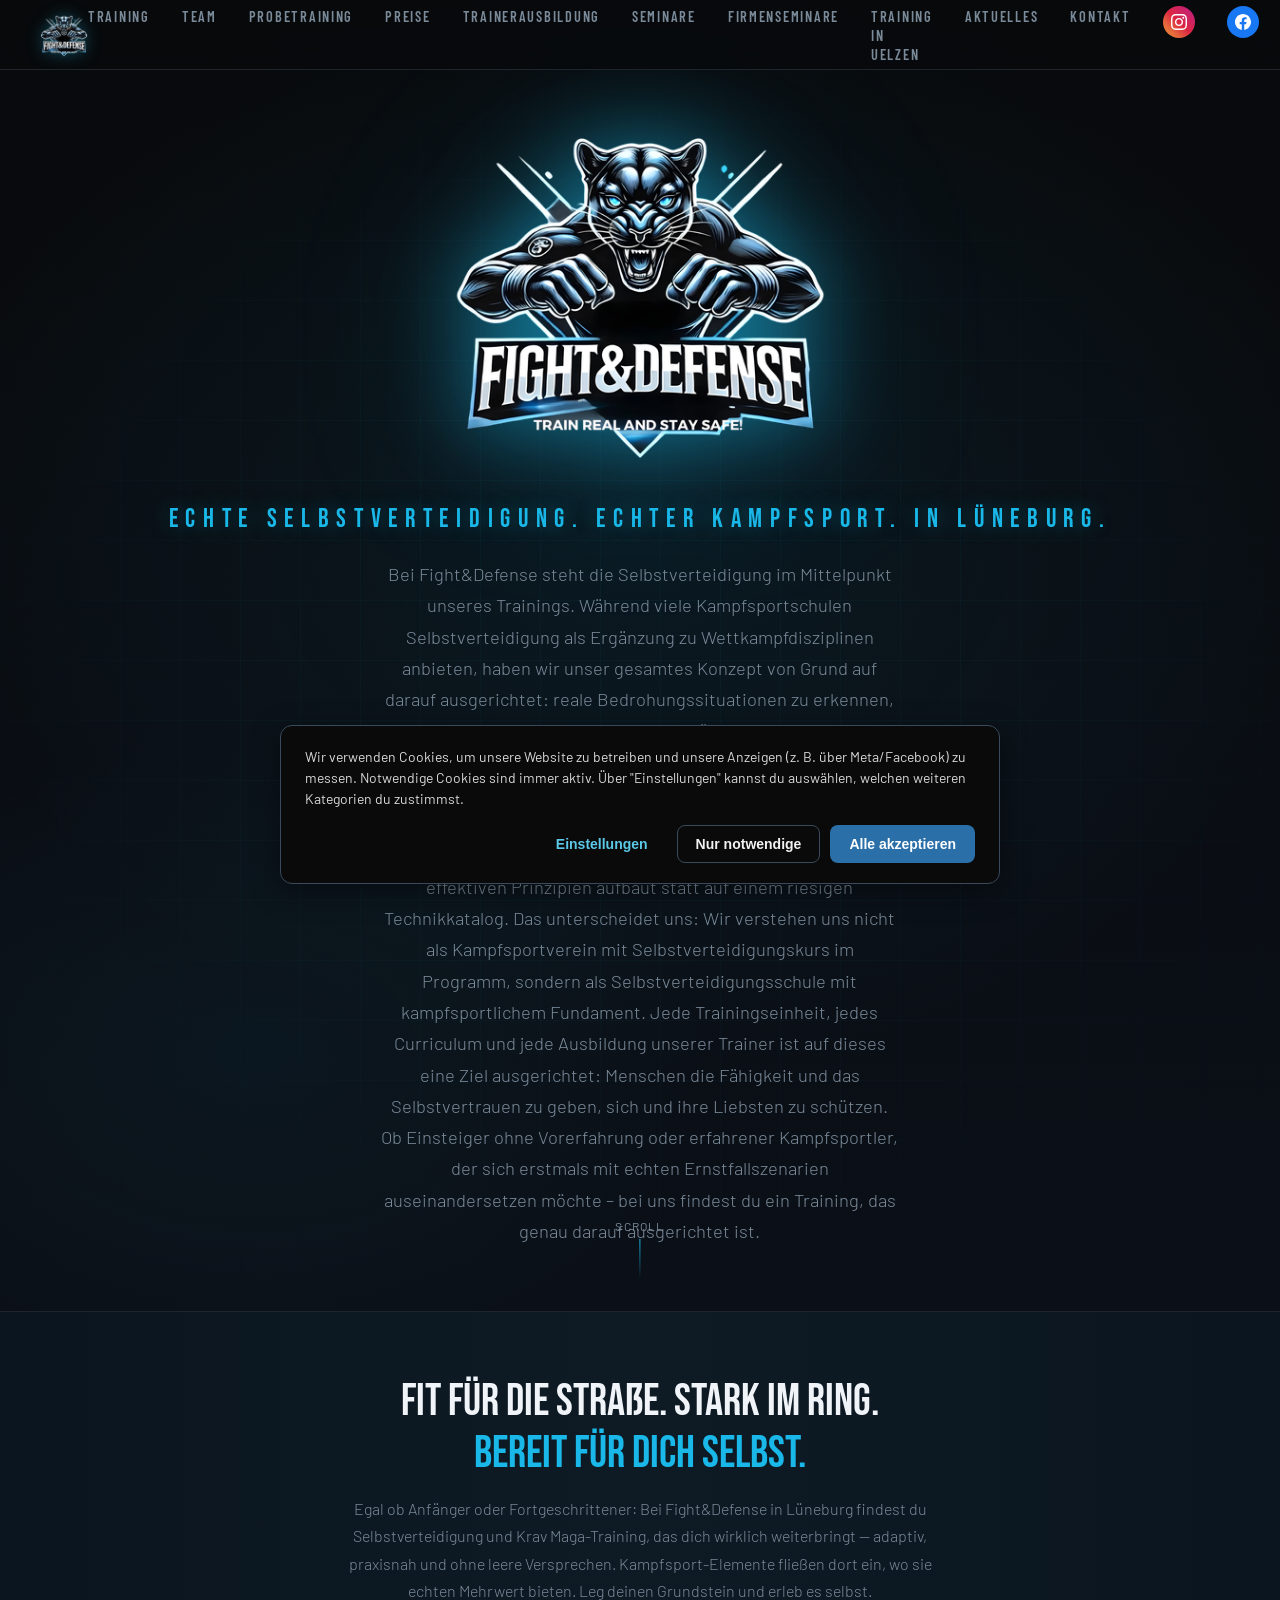
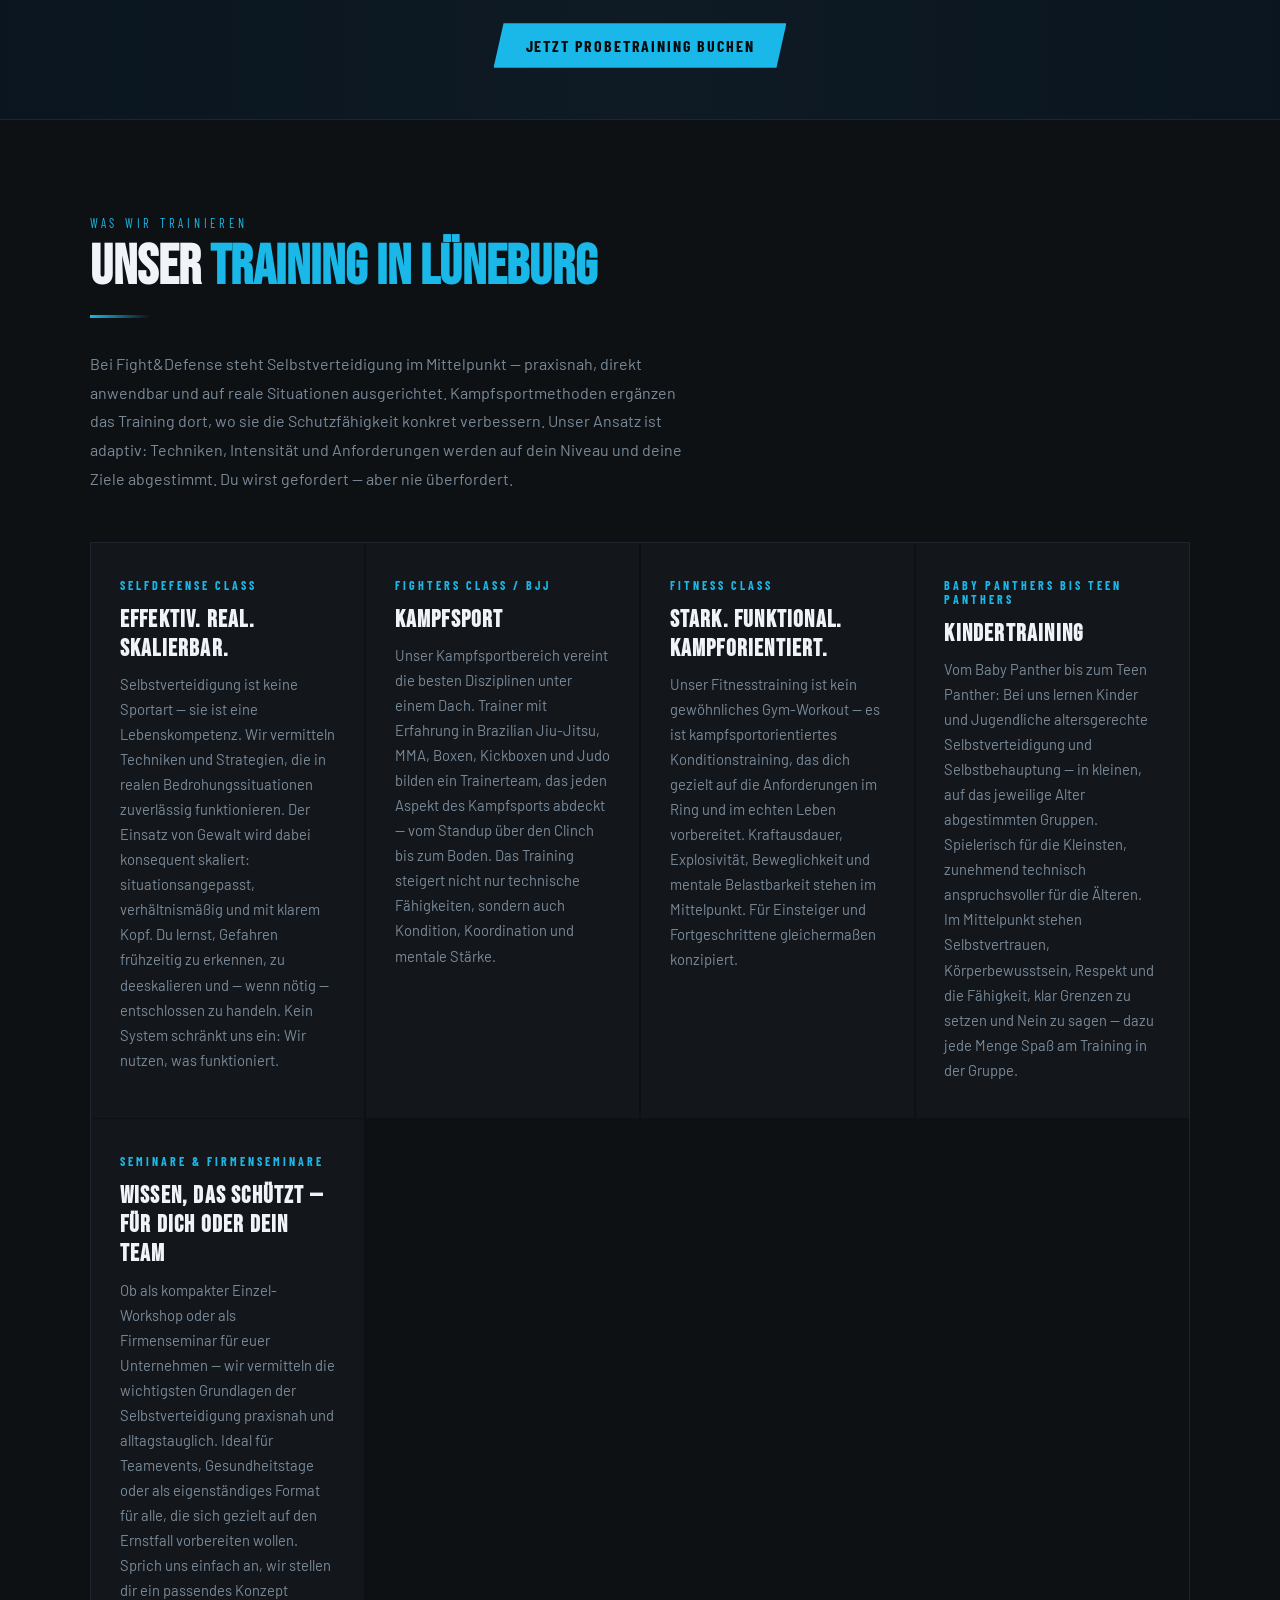
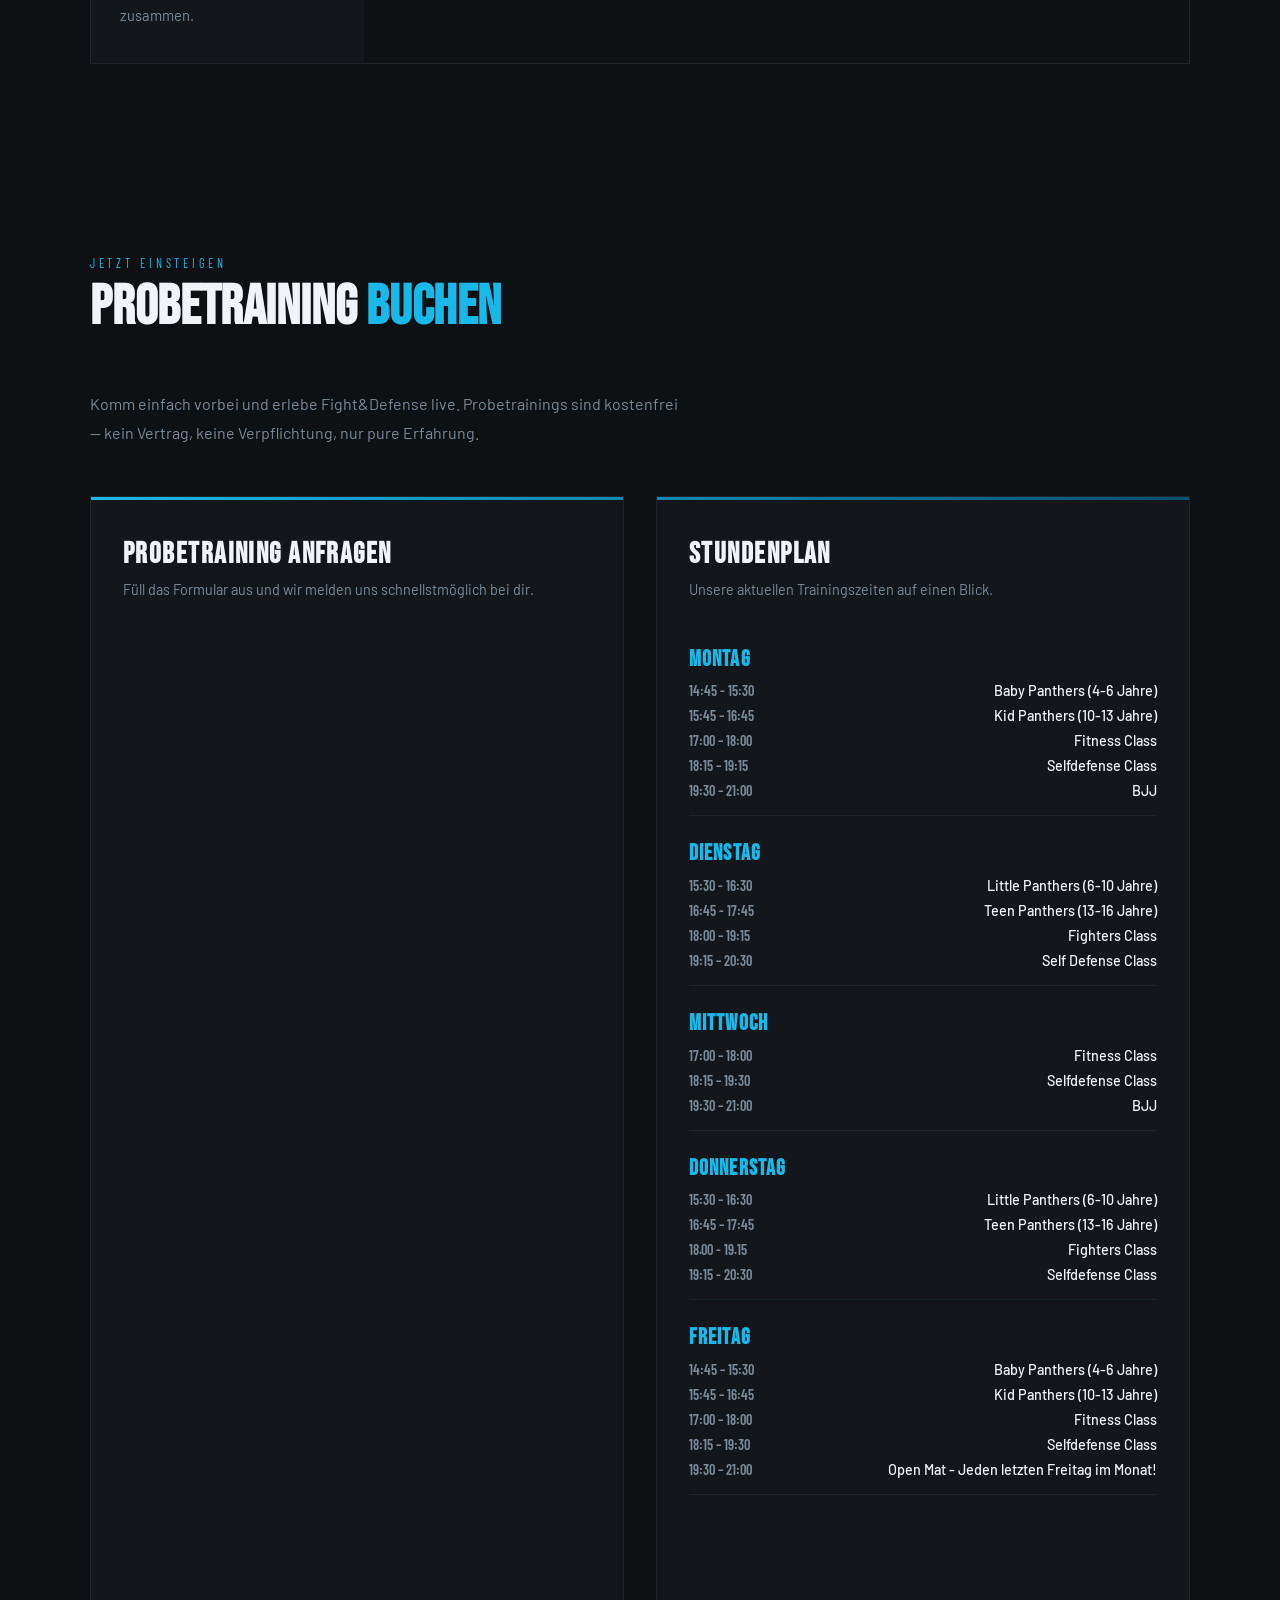
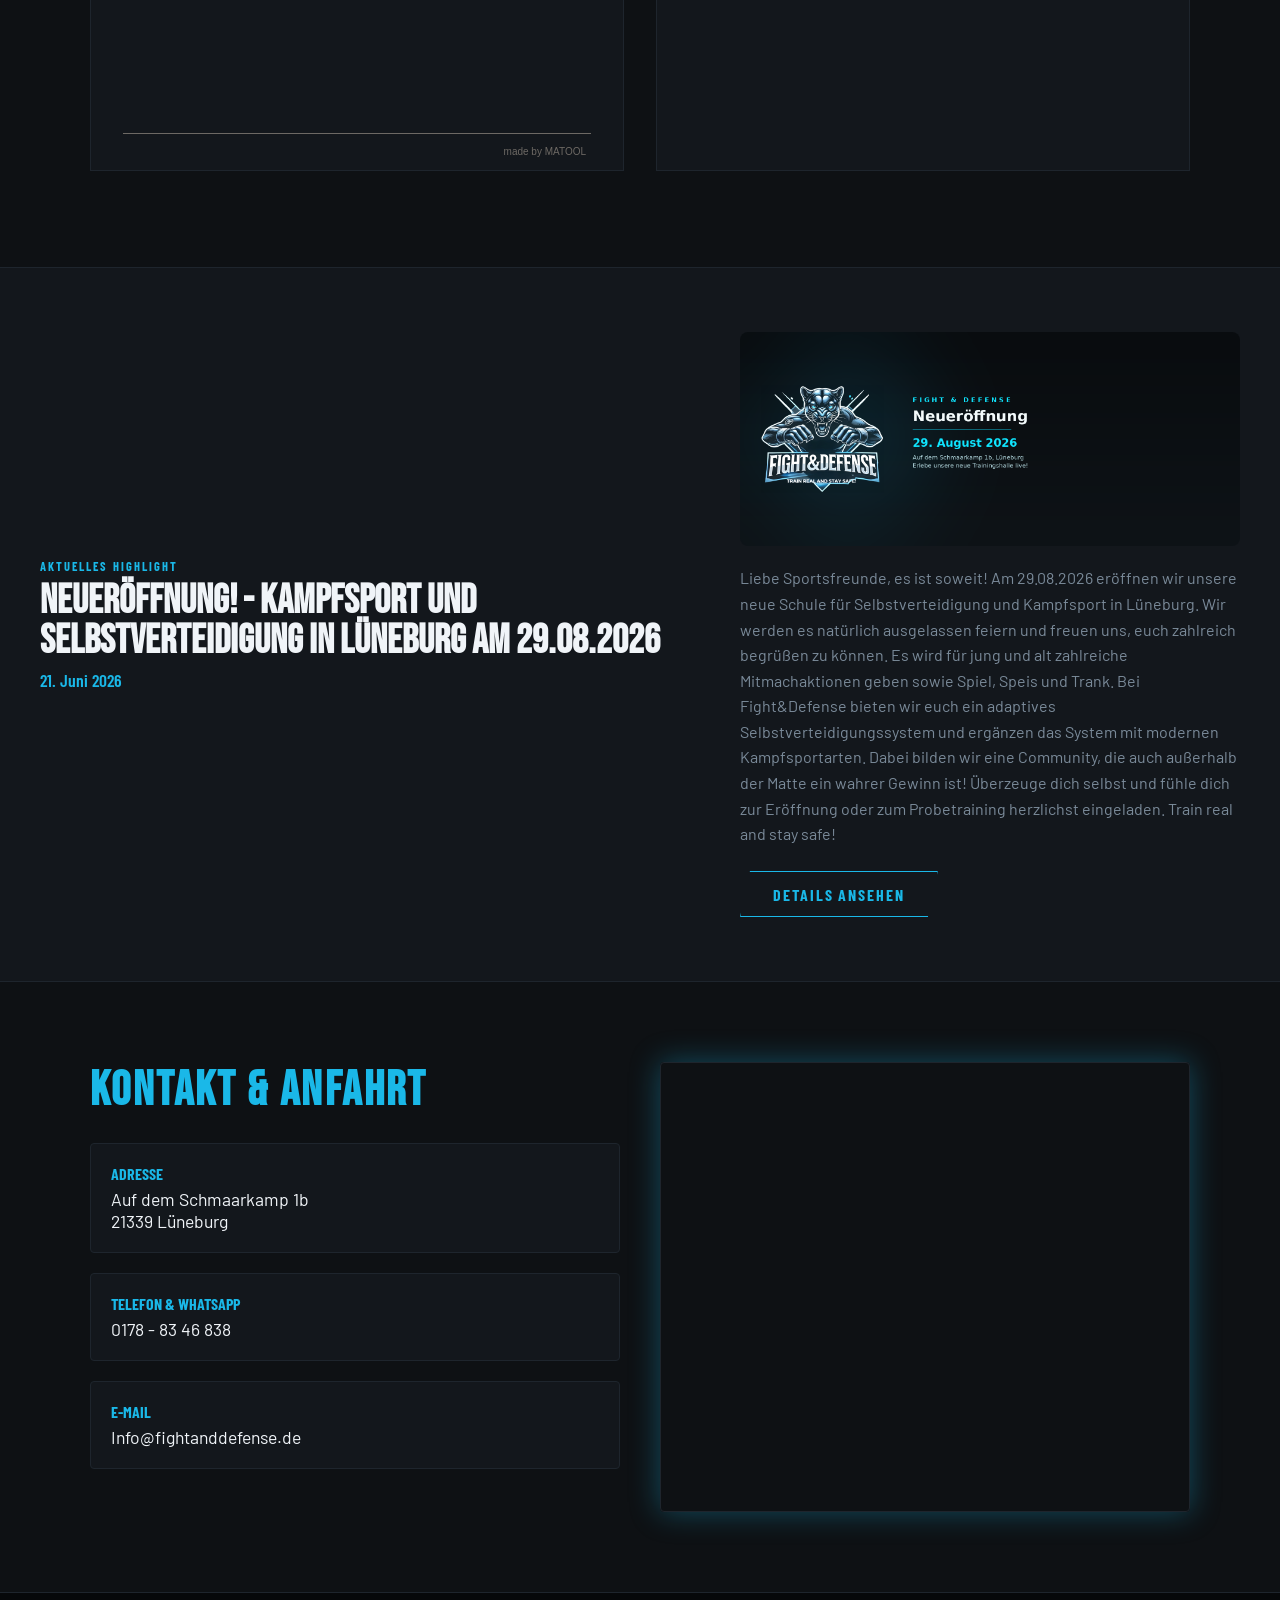
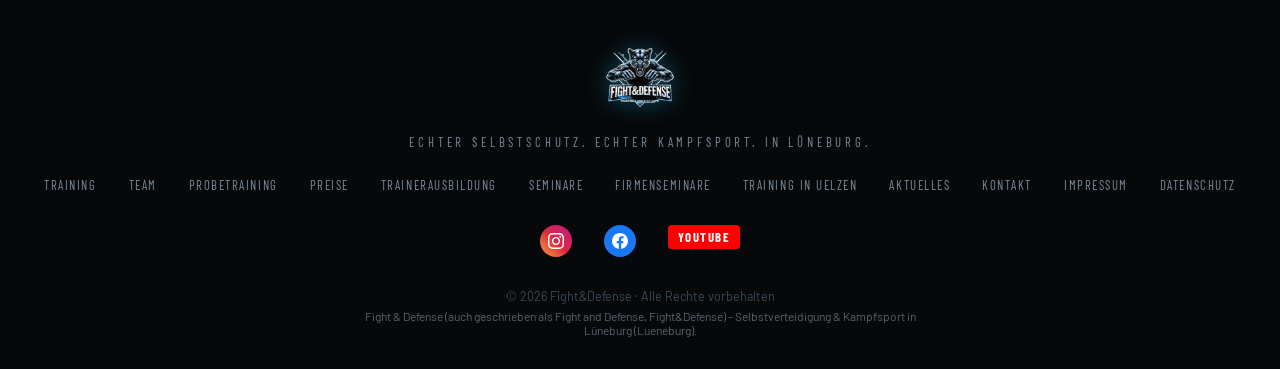
==== commit a0f791e6: "Add files via upload" ====
--- a/index.html
+++ b/index.html
@@ -848,14 +848,14 @@
 <body>
 
 <!-- ============================================================
-     Aktions-Banner "Keine Anmeldegebühr" – gültig bis 29.08.2026.
+     Aktions-Banner "Keine Anmeldegebühr" – gültig bis 30.09.2026.
      Blendet sich danach automatisch aus.
      ============================================================ -->
 <div id="fd-promo-banner" class="fd-banner" role="region" aria-label="Aktuelle Aktion">
   <div class="fd-banner__inner">
     <span class="fd-banner__badge">Aktion</span>
     <p class="fd-banner__text">
-      Keine Anmeldegebühr – nur noch bis <strong>29.08.2026</strong> sicherst du dir dein Training ohne Startkosten.
+      Keine Anmeldegebühr – nur noch bis <strong>30.09.2026</strong> sicherst du dir dein Training ohne Startkosten.
     </p>
     <a href="#anmeldung" class="fd-banner__cta">Jetzt anmelden</a>
     <button class="fd-banner__close" aria-label="Banner schließen" onclick="fdCloseBanner()">&times;</button>
@@ -957,7 +957,7 @@
 
 <script>
   (function () {
-    var FD_END_DATE = new Date('2026-08-29T23:59:59+02:00');
+    var FD_END_DATE = new Date('2026-09-30T23:59:59+02:00');
     var FD_STORAGE_KEY = 'fd_promo_banner_closed';
 
     function fdAdjustLayout() {
@@ -1018,11 +1018,11 @@
       <li><a href="#anmeldung">Probetraining</a></li>
       <li><a href="preise.html">Preise</a></li>
       <li><a href="trainerausbildung.html">Trainerausbildung</a></li>
-      <li><a href="seminare.html">Seminare</a></li>
+      <li><a href="seminare.html">Seminare</a></li><li><a href="firmenseminare.html">Firmenseminare</a></li>
       <li><a href="training-uelzen.html">Training in Uelzen</a></li>
       <li><a href="aktuelles.html">Aktuelles</a></li>
       <li><a href="#kontakt">Kontakt</a></li>
-      <li><a href="impressum.html">Impressum</a></li><li><a href="datenschutz.html">Datenschutz</a></li>      <li><a href="https://www.instagram.com/fightanddefense" target="_blank" rel="noopener" class="btn-social btn-instagram" title="Instagram"><svg xmlns="http://www.w3.org/2000/svg" viewBox="0 0 24 24" width="16" height="16" fill="currentColor"><path d="M12 2.163c3.204 0 3.584.012 4.85.07 3.252.148 4.771 1.691 4.919 4.919.058 1.265.069 1.645.069 4.849 0 3.205-.012 3.584-.069 4.849-.149 3.225-1.664 4.771-4.919 4.919-1.266.058-1.644.07-4.85.07-3.204 0-3.584-.012-4.849-.07-3.26-.149-4.771-1.699-4.919-4.92-.058-1.265-.07-1.644-.07-4.849 0-3.204.013-3.583.07-4.849.149-3.227 1.664-4.771 4.919-4.919 1.266-.057 1.645-.069 4.849-.069zm0-2.163c-3.259 0-3.667.014-4.947.072-4.358.2-6.78 2.618-6.98 6.98-.059 1.281-.073 1.689-.073 4.948 0 3.259.014 3.668.072 4.948.2 4.358 2.618 6.78 6.98 6.98 1.281.058 1.689.072 4.948.072 3.259 0 3.668-.014 4.948-.072 4.354-.2 6.782-2.618 6.979-6.98.059-1.28.073-1.689.073-4.948 0-3.259-.014-3.667-.072-4.947-.196-4.354-2.617-6.78-6.979-6.98-1.281-.059-1.69-.073-4.949-.073zm0 5.838c-3.403 0-6.162 2.759-6.162 6.162s2.759 6.163 6.162 6.163 6.162-2.759 6.162-6.163c0-3.403-2.759-6.162-6.162-6.162zm0 10.162c-2.209 0-4-1.79-4-4 0-2.209 1.791-4 4-4s4 1.791 4 4c0 2.21-1.791 4-4 4zm6.406-11.845c-.796 0-1.441.645-1.441 1.44s.645 1.44 1.441 1.44c.795 0 1.439-.645 1.439-1.44s-.644-1.44-1.439-1.44z"/></svg></a></li>
+            <li><a href="https://www.instagram.com/fightanddefense" target="_blank" rel="noopener" class="btn-social btn-instagram" title="Instagram"><svg xmlns="http://www.w3.org/2000/svg" viewBox="0 0 24 24" width="16" height="16" fill="currentColor"><path d="M12 2.163c3.204 0 3.584.012 4.85.07 3.252.148 4.771 1.691 4.919 4.919.058 1.265.069 1.645.069 4.849 0 3.205-.012 3.584-.069 4.849-.149 3.225-1.664 4.771-4.919 4.919-1.266.058-1.644.07-4.85.07-3.204 0-3.584-.012-4.849-.07-3.26-.149-4.771-1.699-4.919-4.92-.058-1.265-.07-1.644-.07-4.849 0-3.204.013-3.583.07-4.849.149-3.227 1.664-4.771 4.919-4.919 1.266-.057 1.645-.069 4.849-.069zm0-2.163c-3.259 0-3.667.014-4.947.072-4.358.2-6.78 2.618-6.98 6.98-.059 1.281-.073 1.689-.073 4.948 0 3.259.014 3.668.072 4.948.2 4.358 2.618 6.78 6.98 6.98 1.281.058 1.689.072 4.948.072 3.259 0 3.668-.014 4.948-.072 4.354-.2 6.782-2.618 6.979-6.98.059-1.28.073-1.689.073-4.948 0-3.259-.014-3.667-.072-4.947-.196-4.354-2.617-6.78-6.979-6.98-1.281-.059-1.69-.073-4.949-.073zm0 5.838c-3.403 0-6.162 2.759-6.162 6.162s2.759 6.163 6.162 6.163 6.162-2.759 6.162-6.163c0-3.403-2.759-6.162-6.162-6.162zm0 10.162c-2.209 0-4-1.79-4-4 0-2.209 1.791-4 4-4s4 1.791 4 4c0 2.21-1.791 4-4 4zm6.406-11.845c-.796 0-1.441.645-1.441 1.44s.645 1.44 1.441 1.44c.795 0 1.439-.645 1.439-1.44s-.644-1.44-1.439-1.44z"/></svg></a></li>
       <li><a href="https://www.facebook.com/profile.php?id=61576895474990" target="_blank" rel="noopener" class="btn-social btn-facebook" title="Facebook"><svg xmlns="http://www.w3.org/2000/svg" viewBox="0 0 24 24" width="16" height="16" fill="currentColor"><path d="M24 12.073c0-6.627-5.373-12-12-12s-12 5.373-12 12c0 5.99 4.388 10.954 10.125 11.854v-8.385H7.078v-3.47h3.047V9.43c0-3.007 1.792-4.669 4.533-4.669 1.312 0 2.686.235 2.686.235v2.953H15.83c-1.491 0-1.956.925-1.956 1.874v2.25h3.328l-.532 3.47h-2.796v8.385C19.612 23.027 24 18.062 24 12.073z"/></svg></a></li>
       <li><a style="background-color: #FF0000; color: #FFFFFF !important; font-weight: bold; padding: 4px 10px; border-radius: 4px; text-decoration: none; display: inline-block; vertical-align: middle;" href="https://www.youtube.com/@Fight_Defense" target="_blank" rel="noopener">YouTube</a></li>
     </ul>
@@ -1203,7 +1203,7 @@
       <li><a href="#anmeldung">Probetraining</a></li>
       <li><a href="preise.html">Preise</a></li>
       <li><a href="trainerausbildung.html">Trainerausbildung</a></li>
-      <li><a href="seminare.html">Seminare</a></li>
+      <li><a href="seminare.html">Seminare</a></li><li><a href="firmenseminare.html">Firmenseminare</a></li>
       <li><a href="training-uelzen.html">Training in Uelzen</a></li>
       <li><a href="aktuelles.html">Aktuelles</a></li>
       <li><a href="#kontakt">Kontakt</a></li>
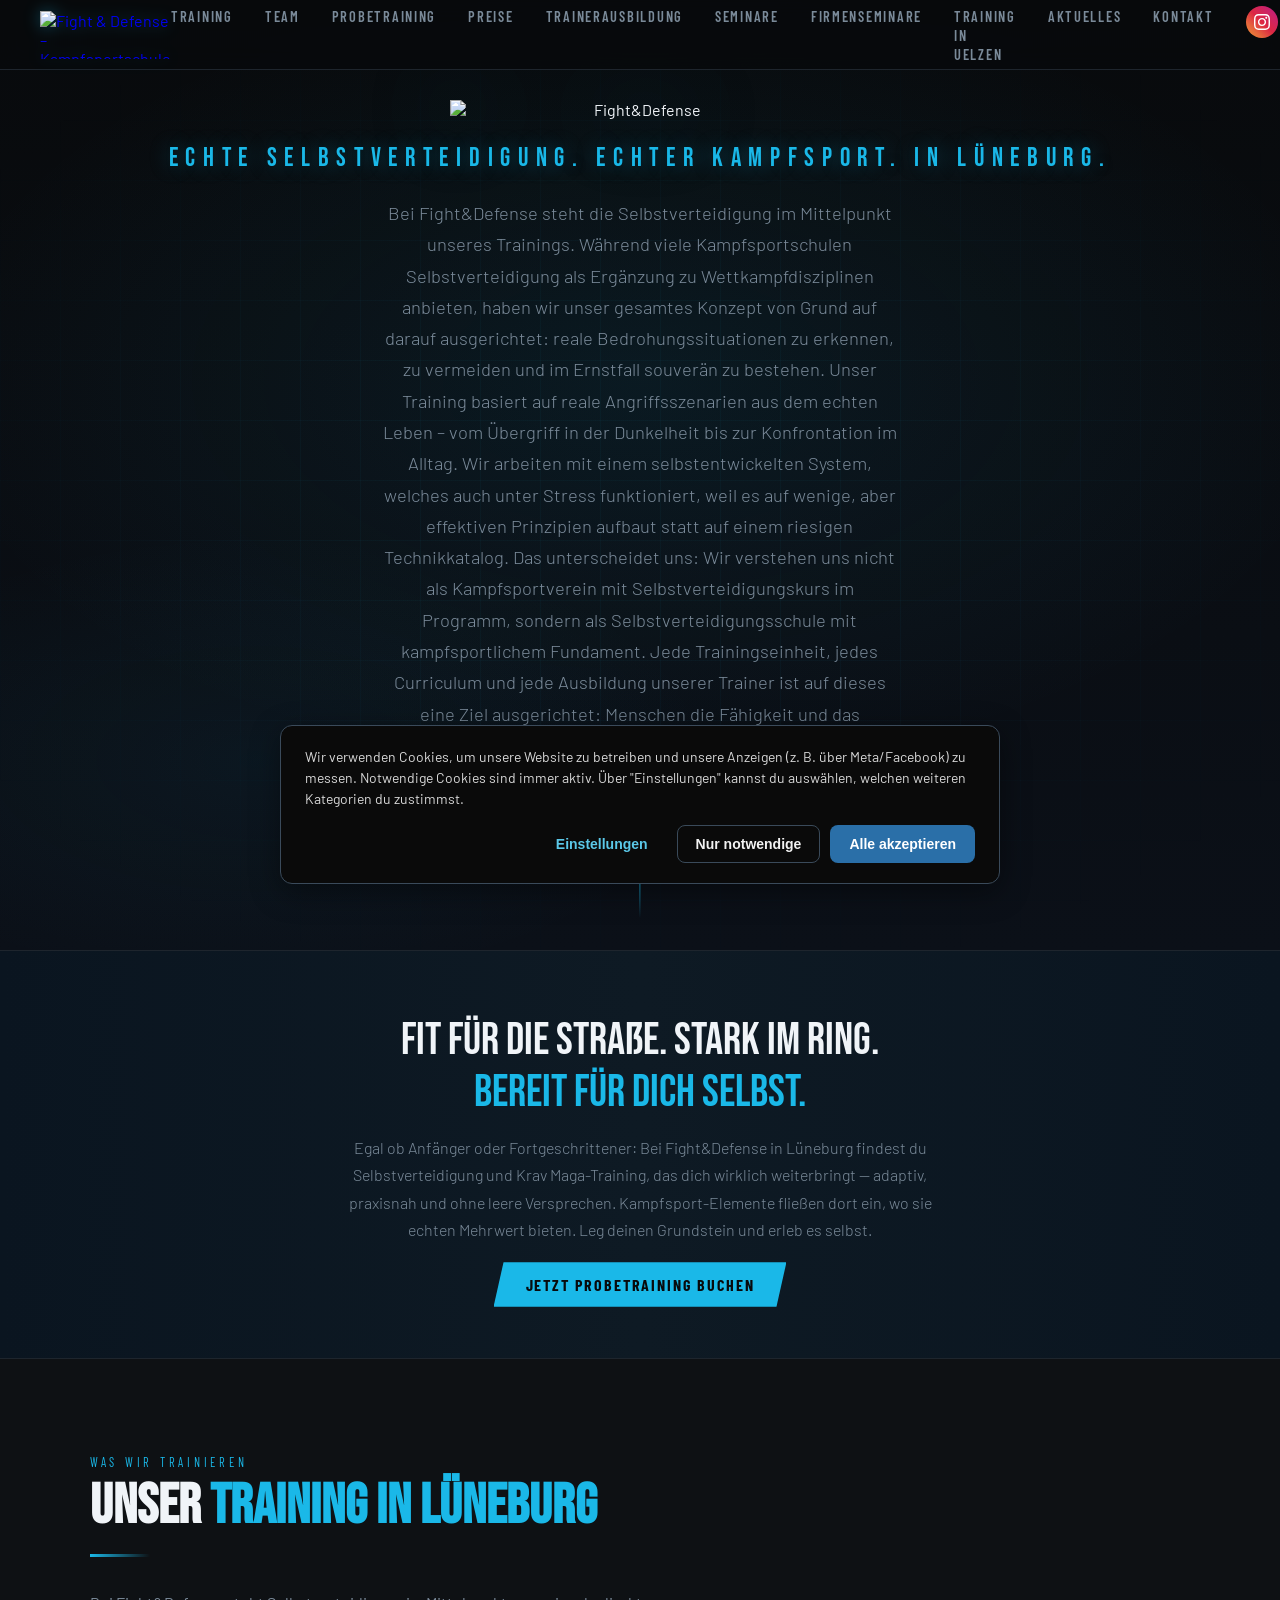
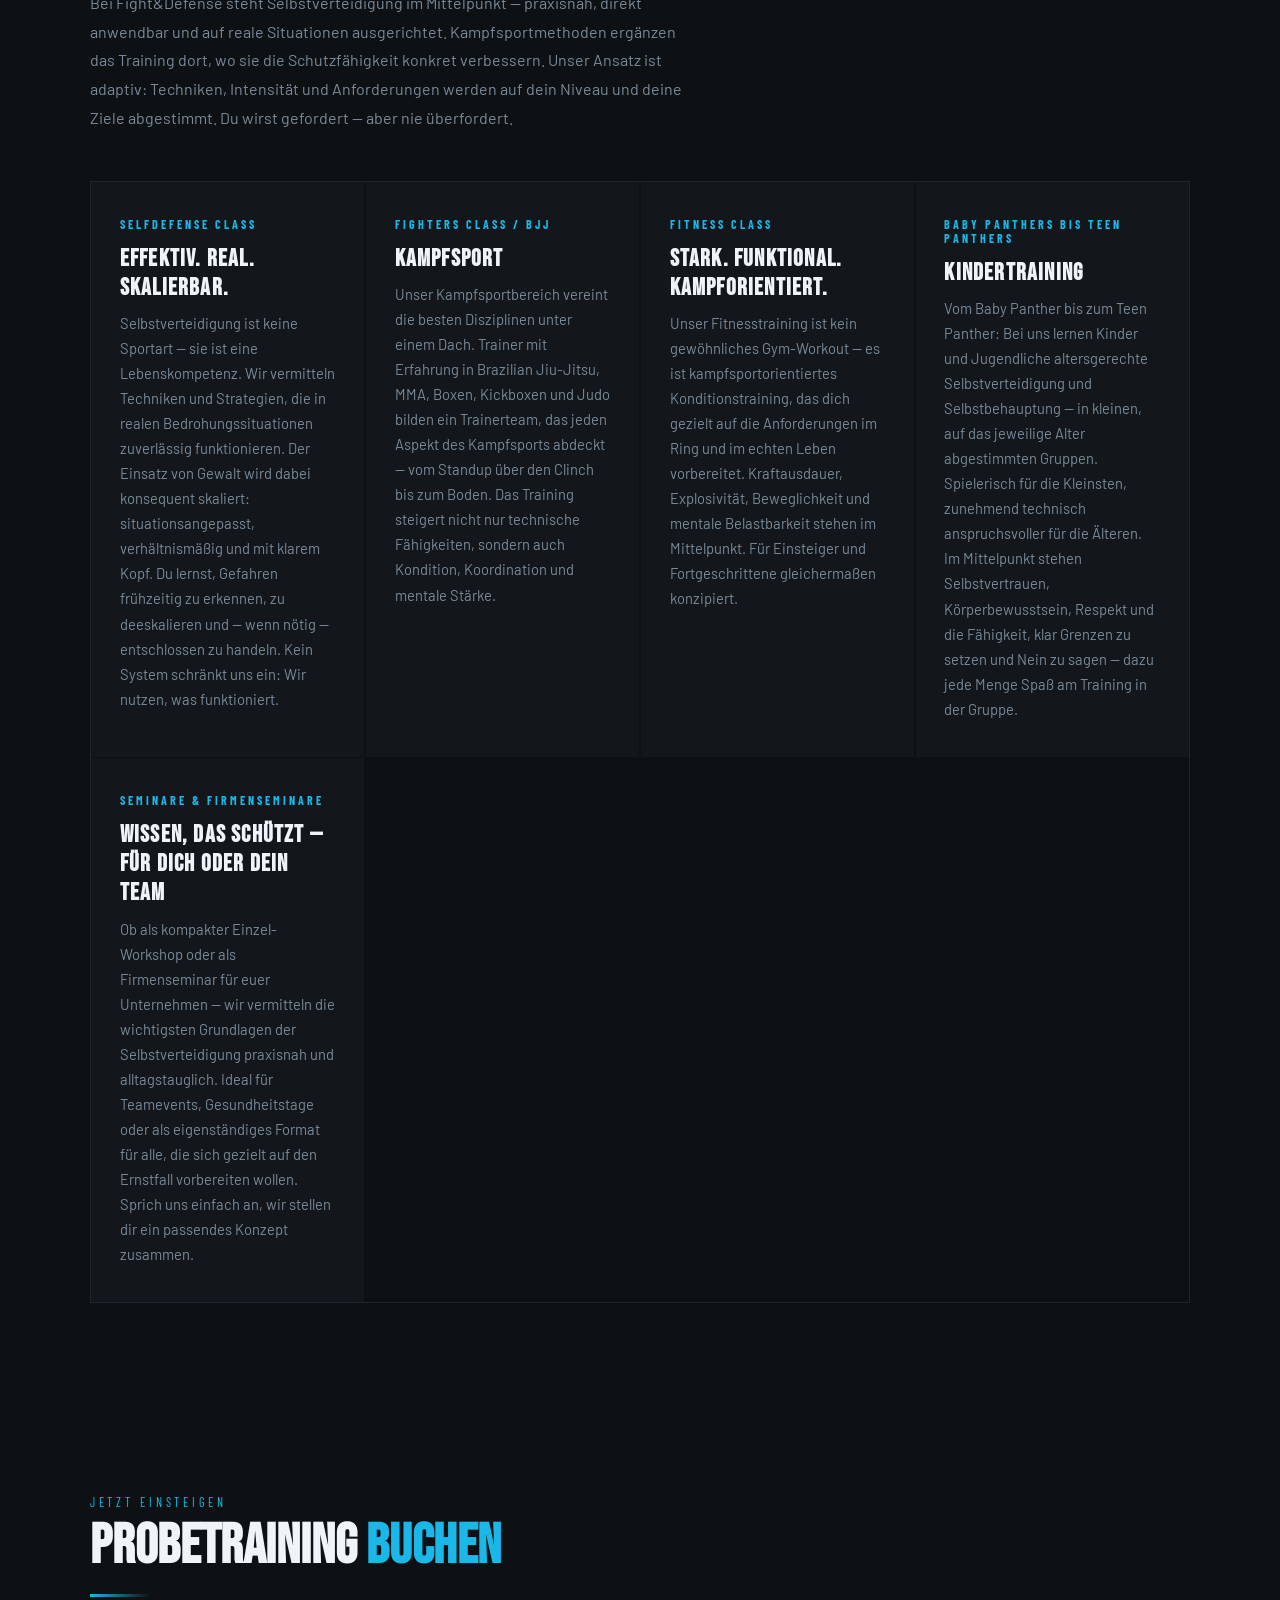
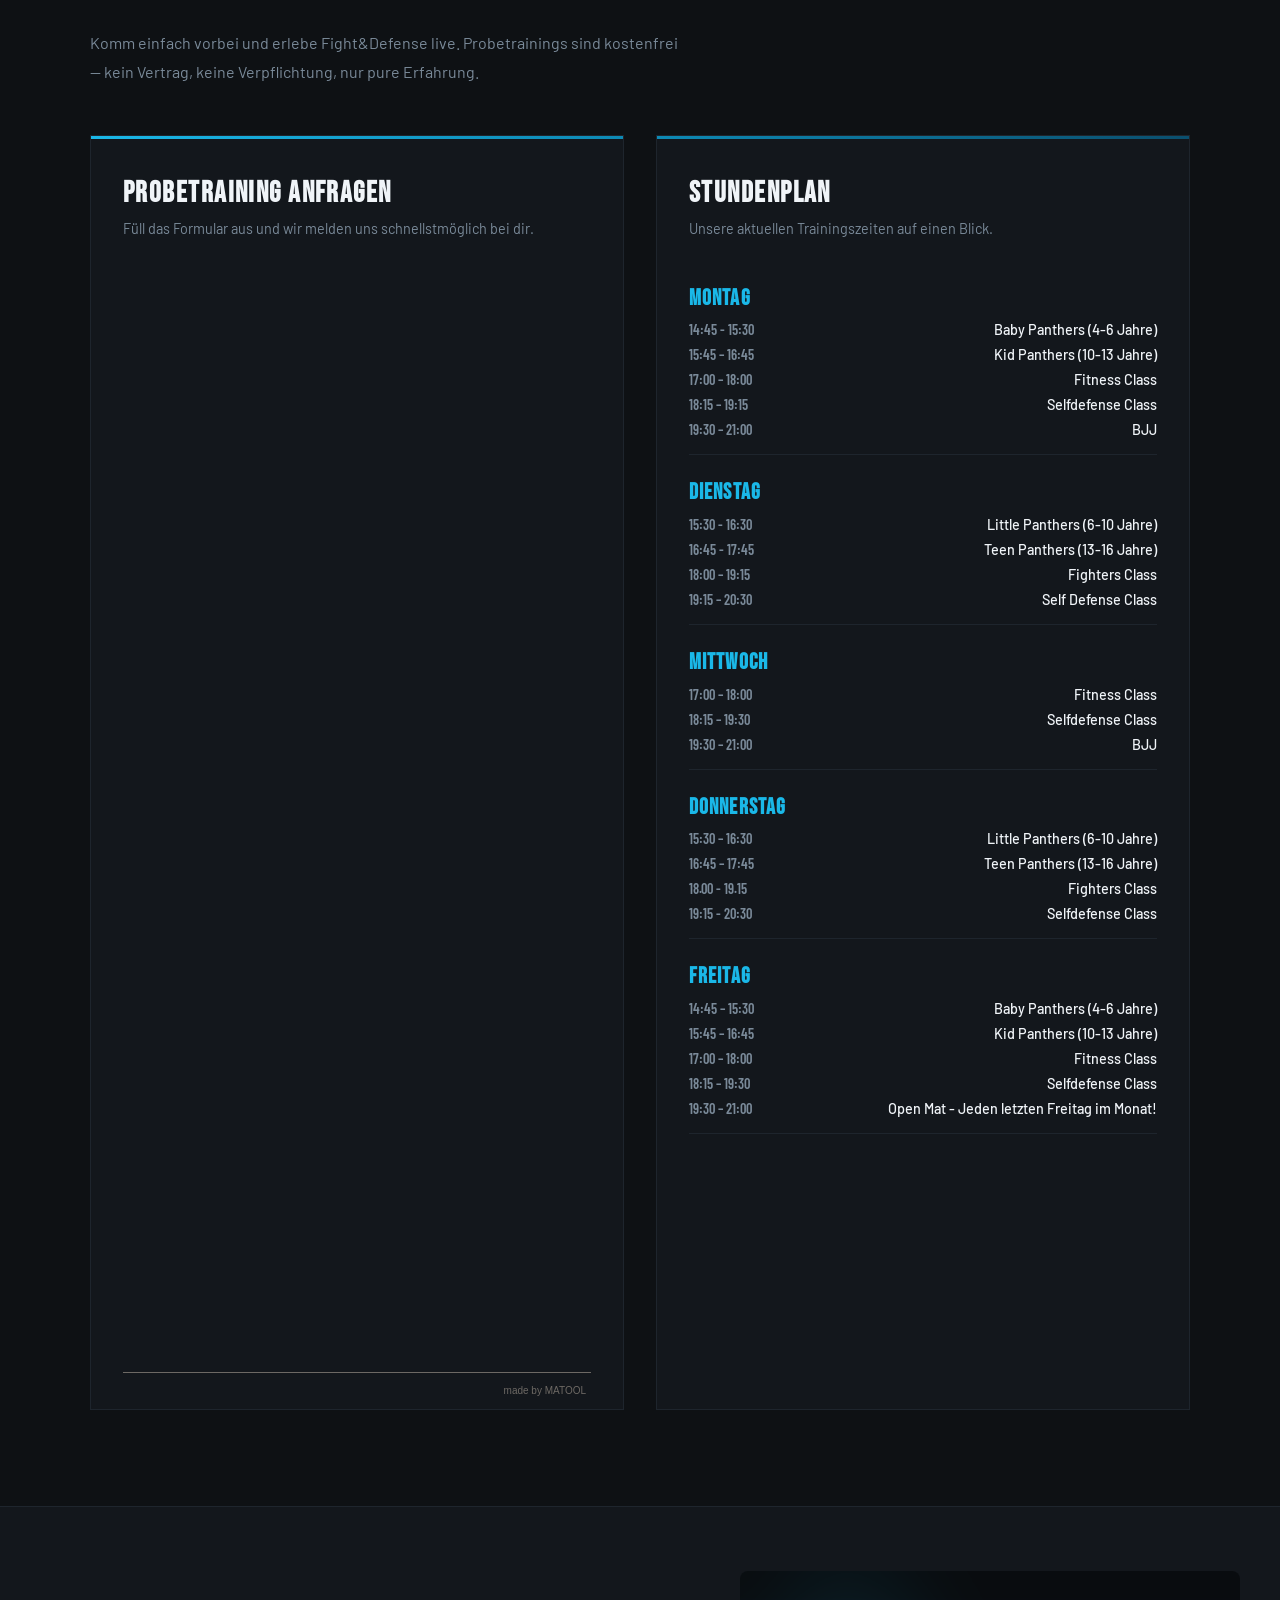
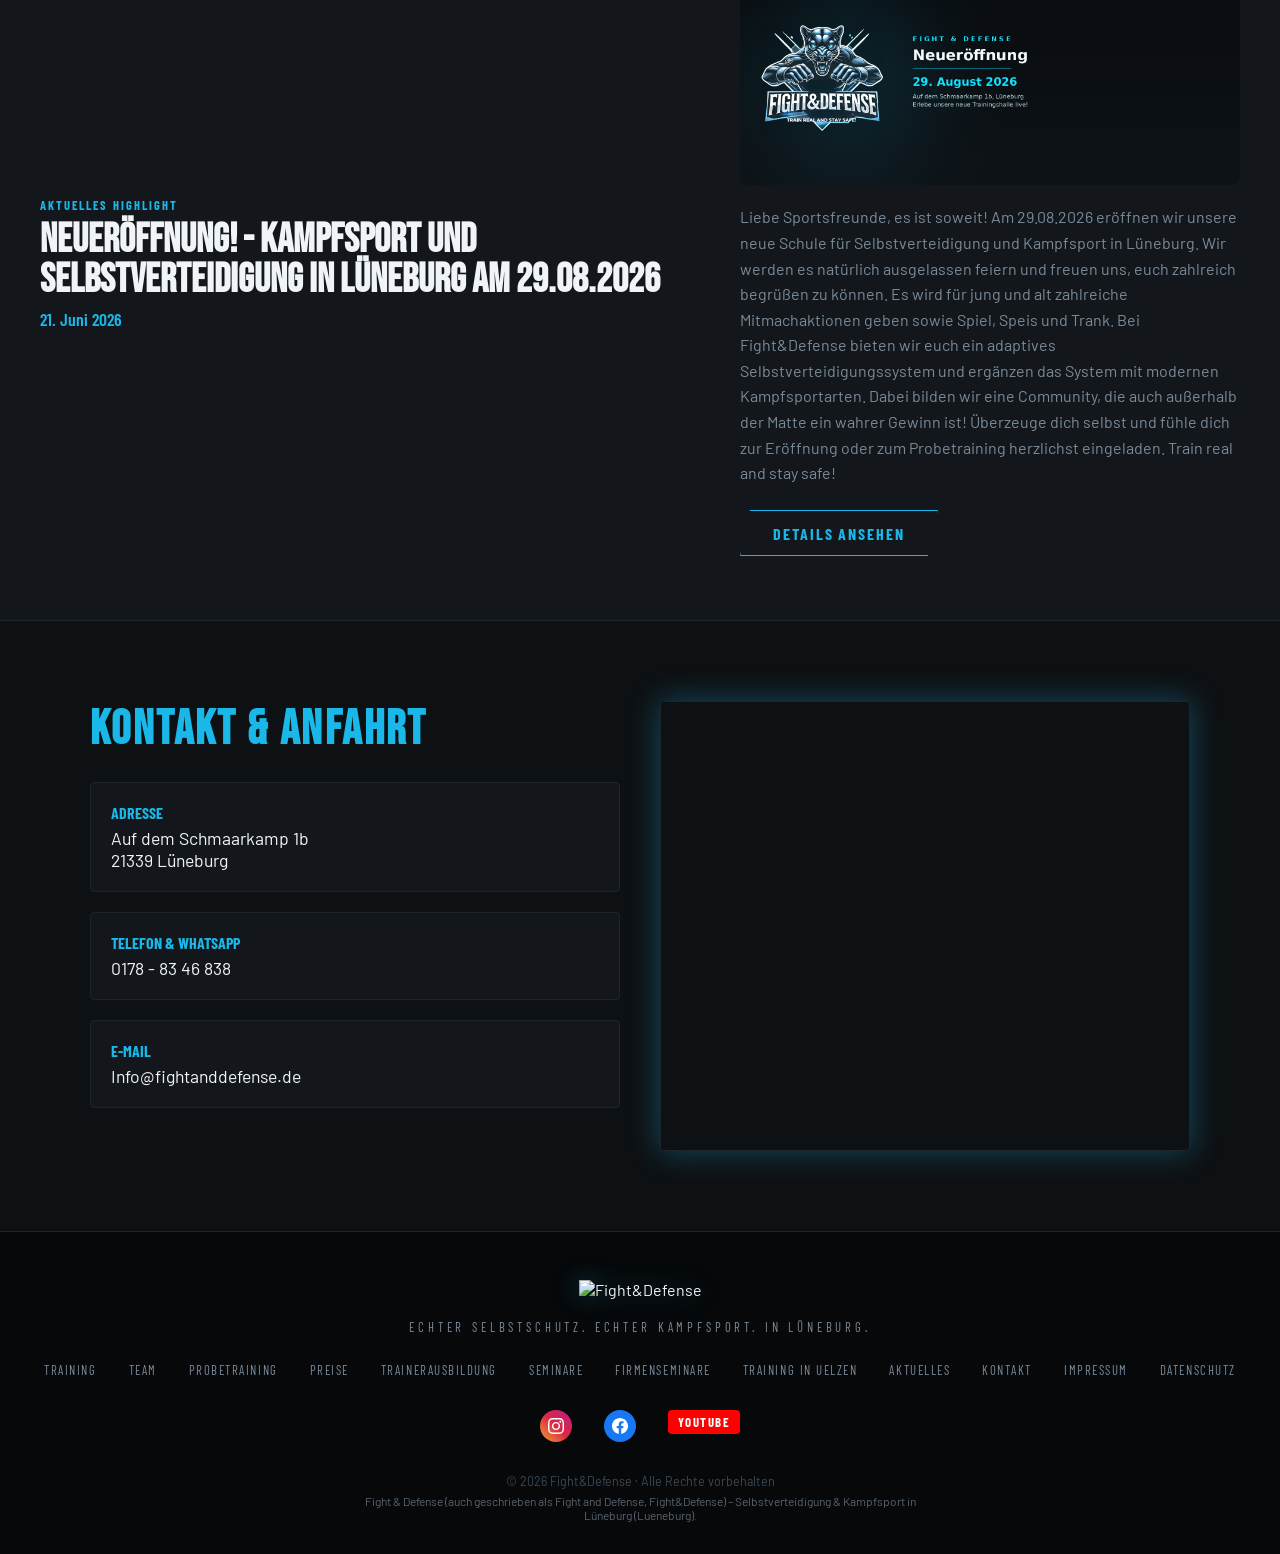
==== commit d8eaf534: "Add files via upload" ====
--- a/index.html
+++ b/index.html
@@ -1010,7 +1010,7 @@
 <!-- NAV -->
 <nav>
   <a href="#hero" class="nav-logo">
-    <img src="[data-uri]" alt="Fight &amp; Defense – Kampfsportschule Lüneburg" />
+    <img src="/images/shared/logo.png" alt="Fight &amp; Defense – Kampfsportschule Lüneburg" />
   </a>
   <ul class="nav-links" id="navLinks">
       <li><a href="#training">Training</a></li>
@@ -1035,7 +1035,7 @@
 <section id="hero">
   <div class="hero-bg"></div>
   <div class="hero-content">
-    <img src="[data-uri]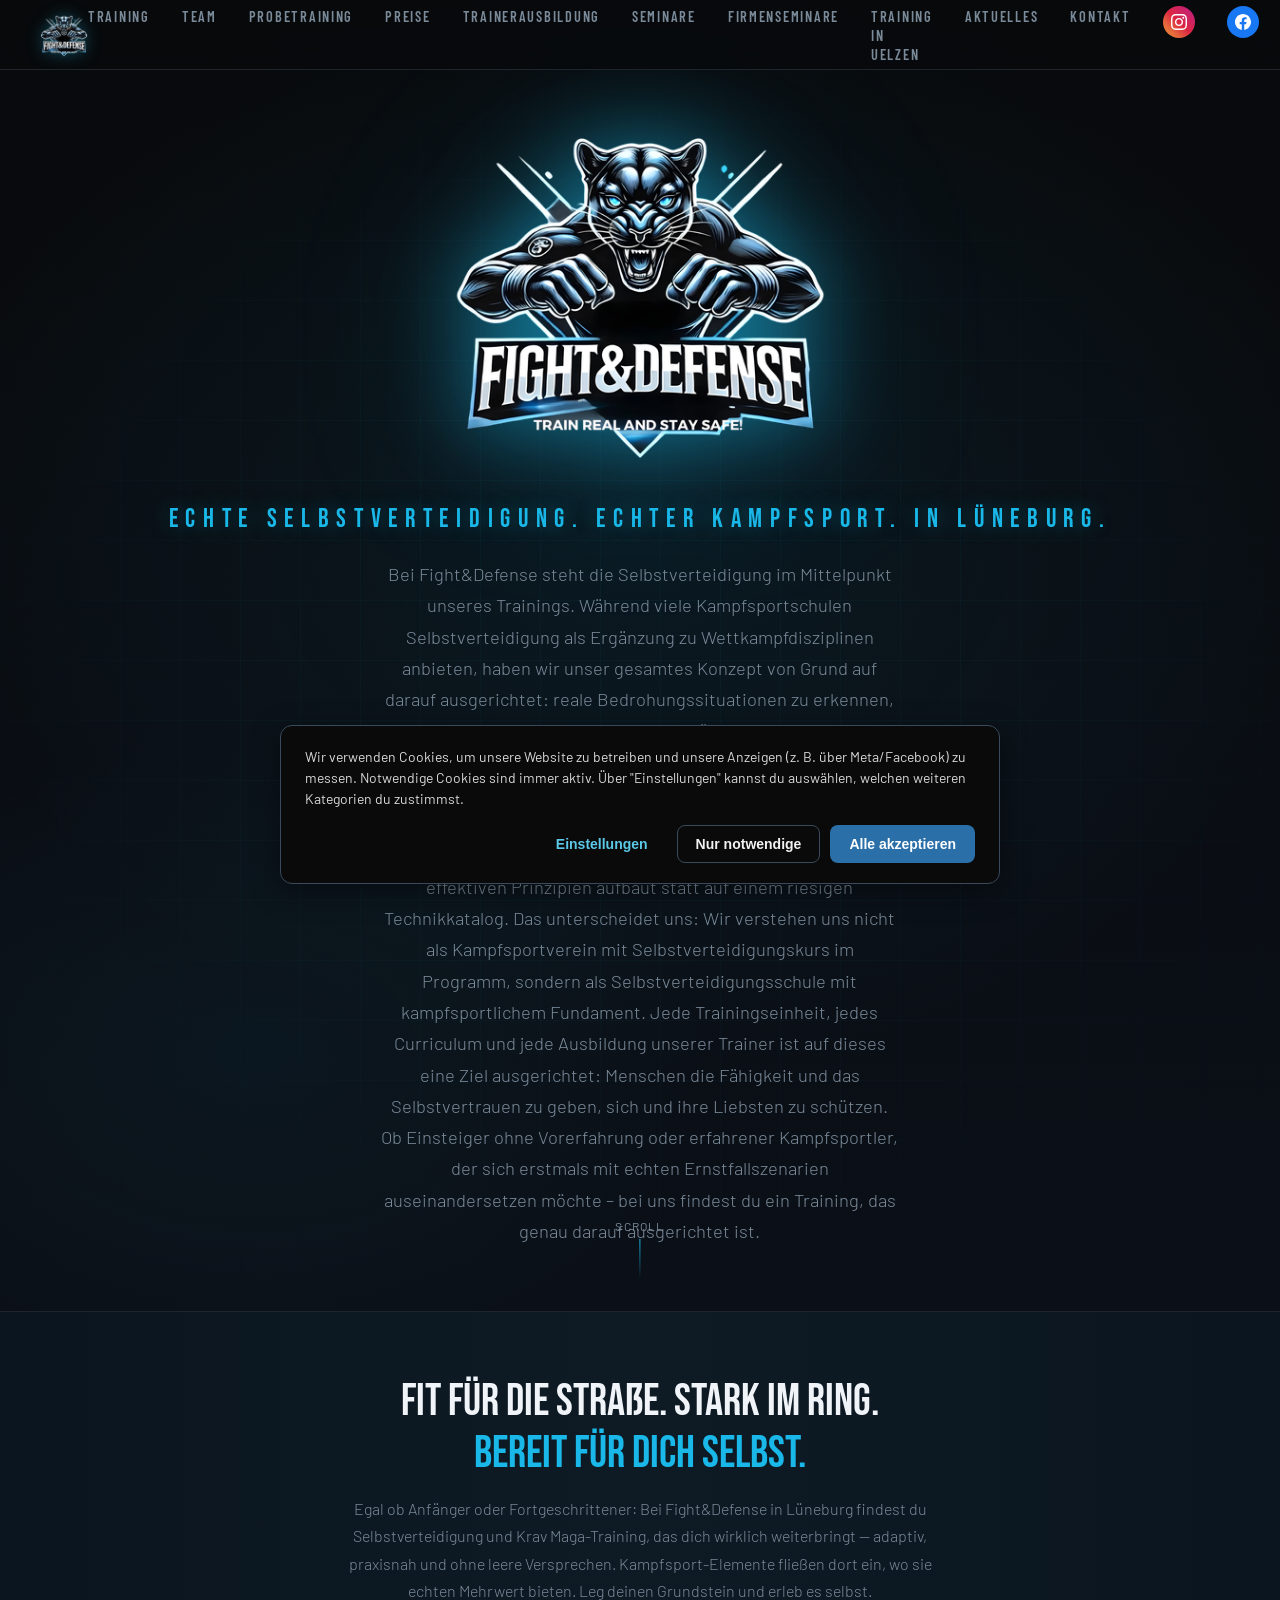
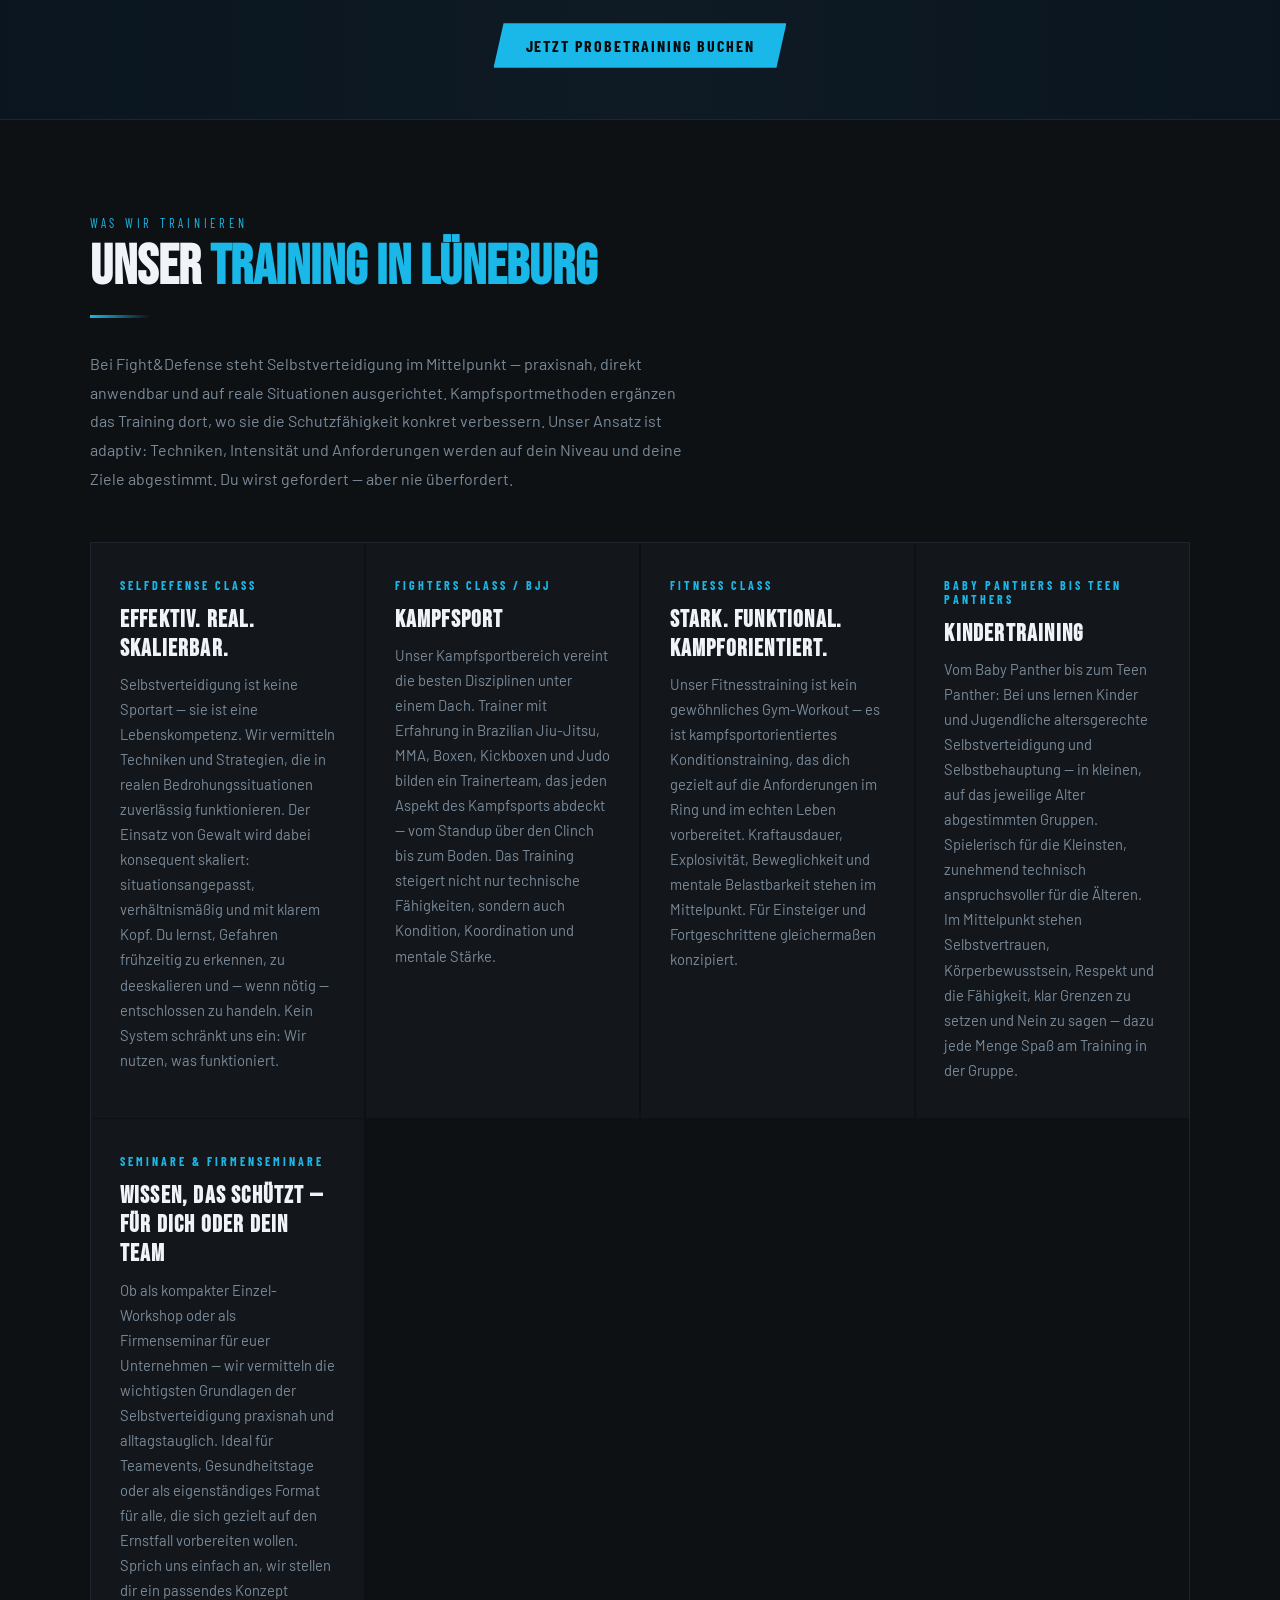
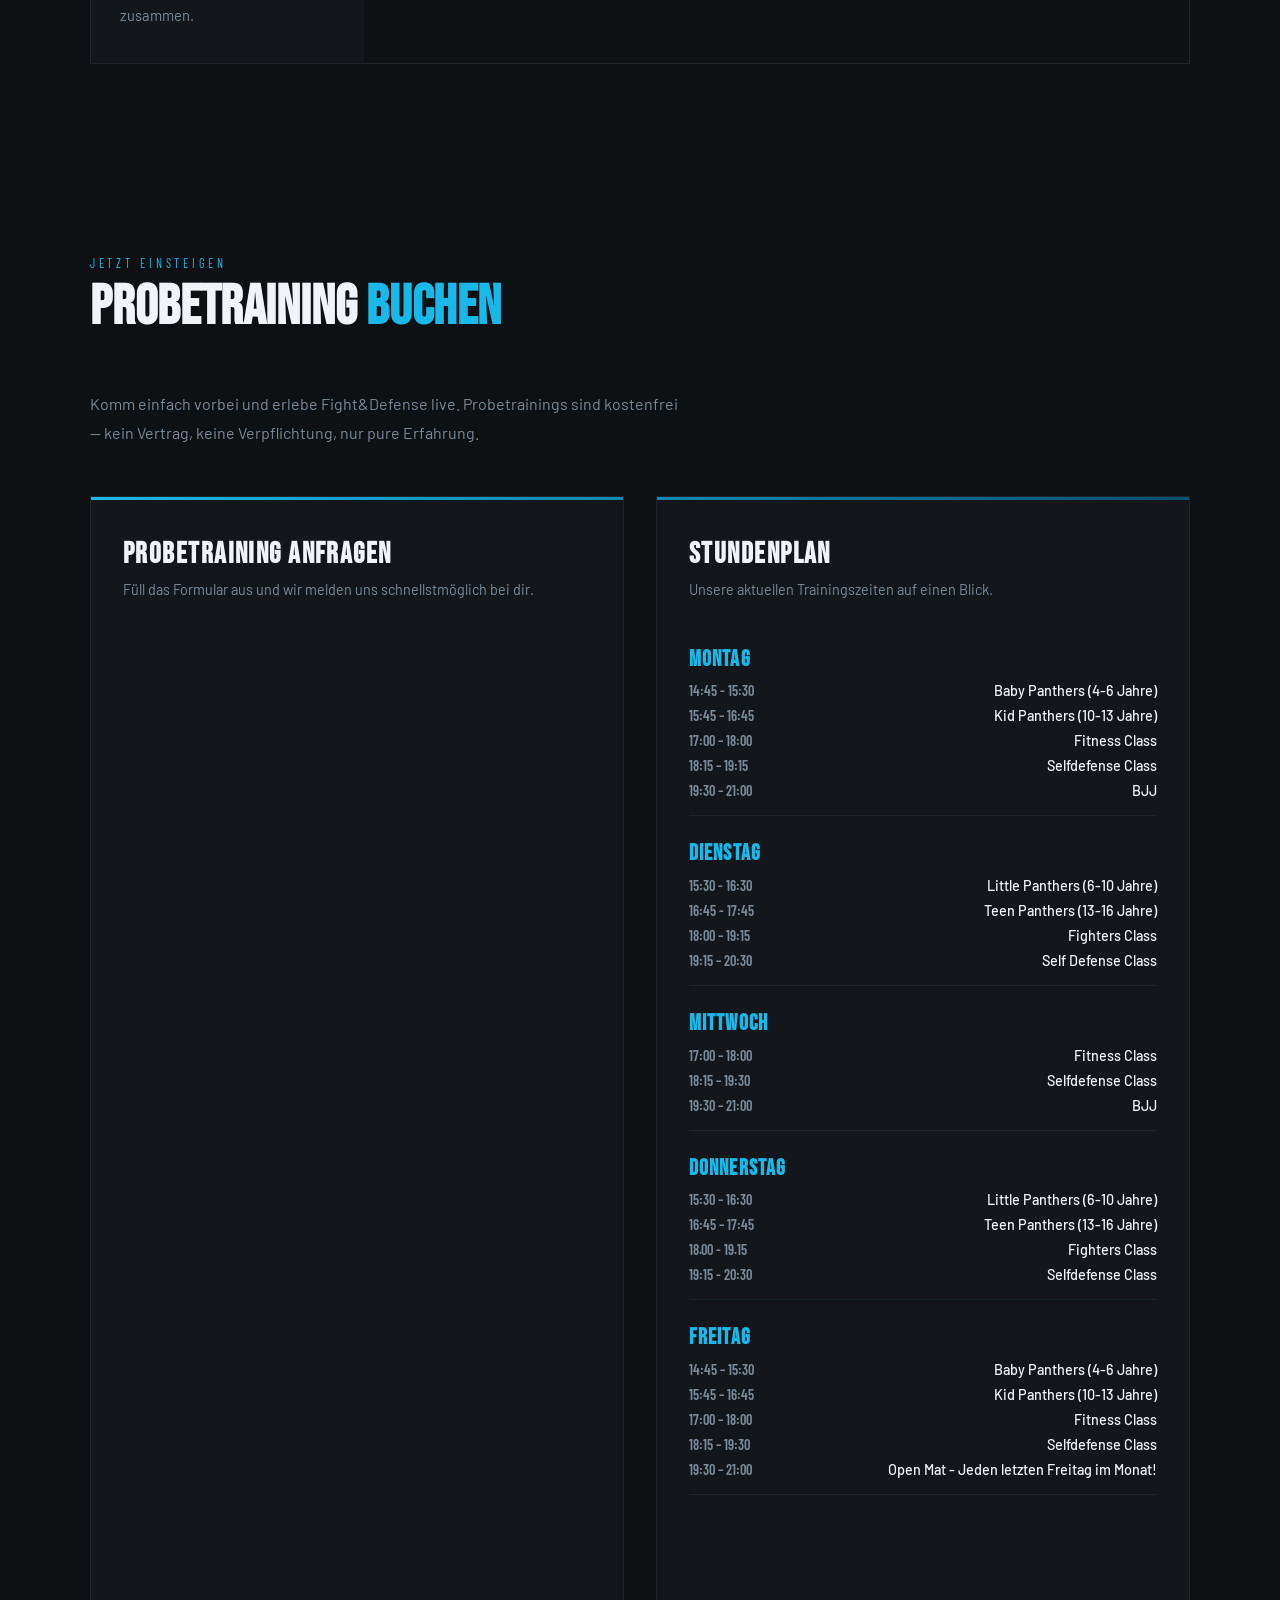
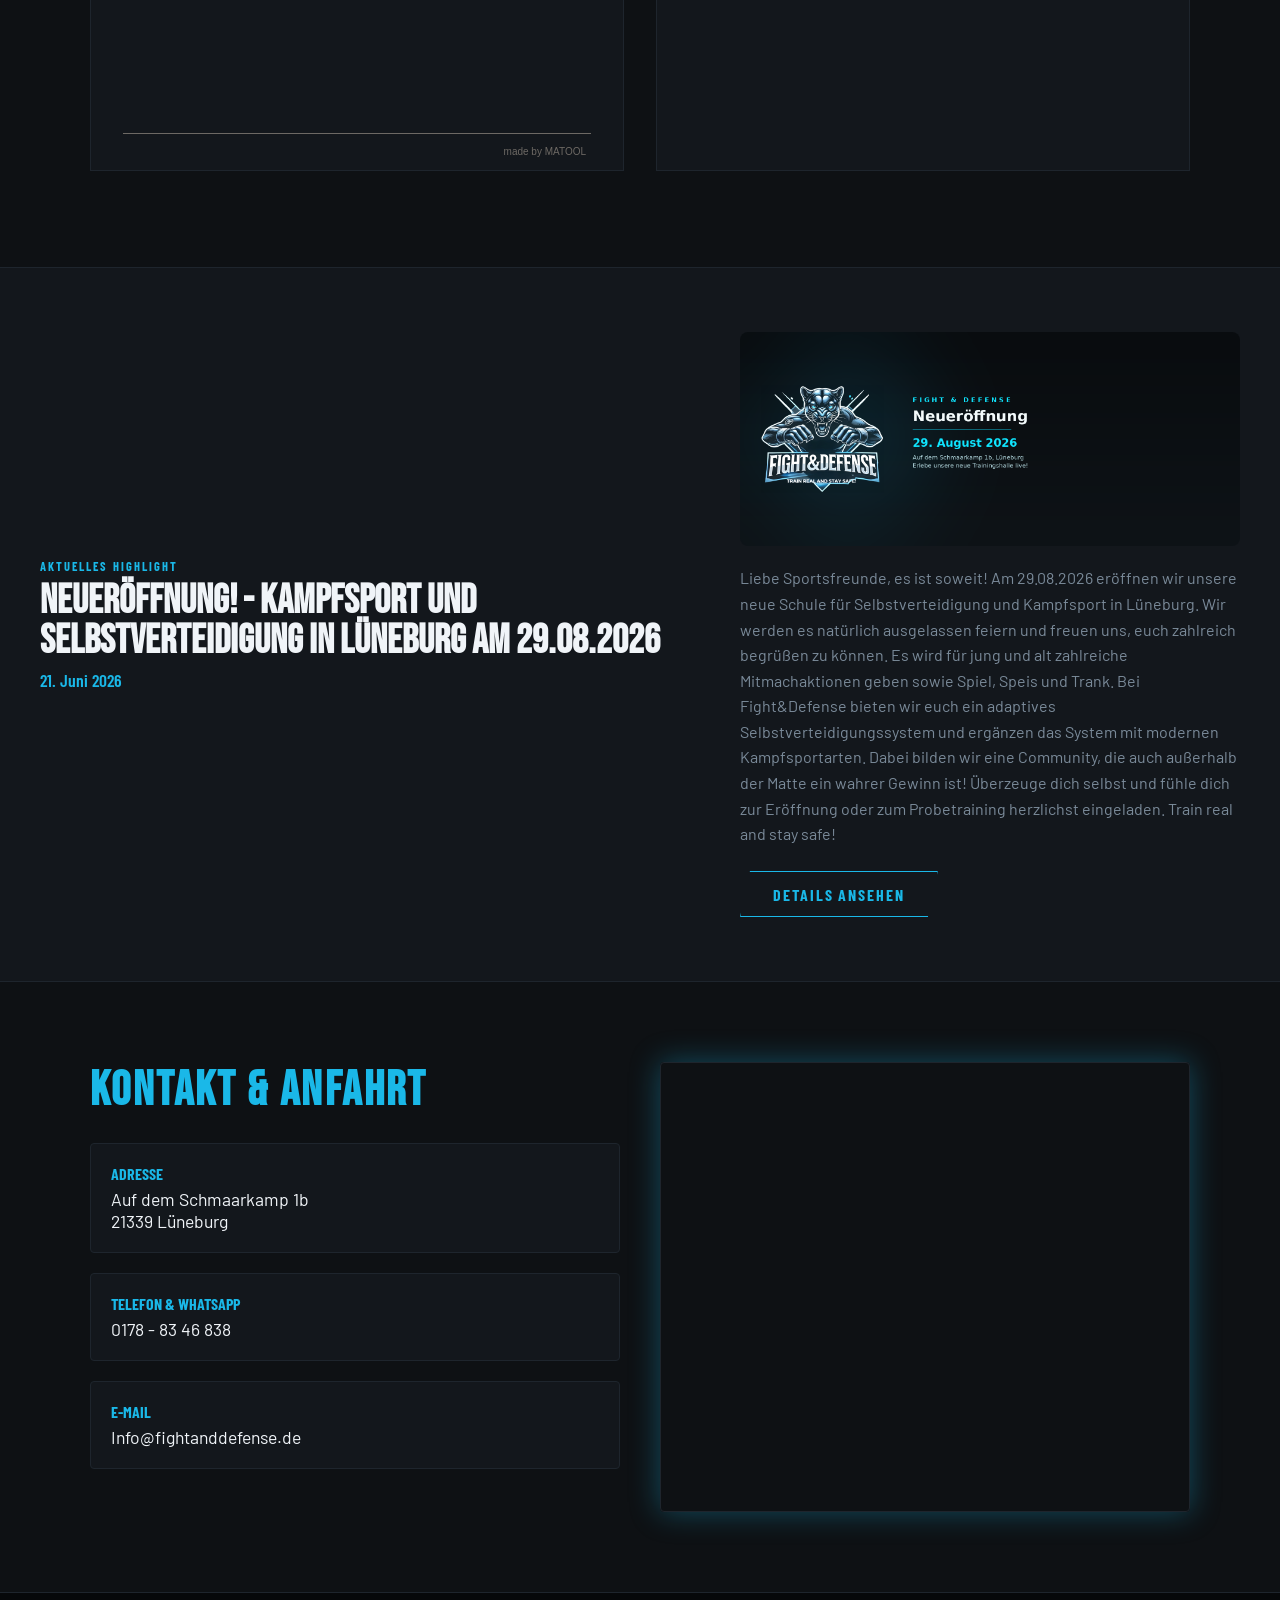
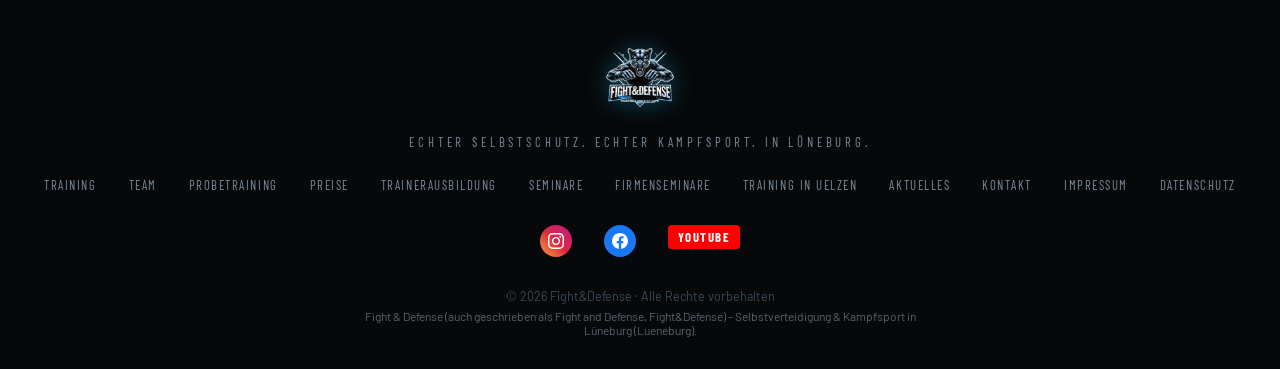
==== commit 662384f6: "Add files via upload" ====
--- a/index.html
+++ b/index.html
@@ -1010,7 +1010,7 @@
 <!-- NAV -->
 <nav>
   <a href="#hero" class="nav-logo">
-    <img src="/images/shared/logo.png" alt="Fight &amp; Defense – Kampfsportschule Lüneburg" />
+    <img src="[data-uri]" alt="Fight &amp; Defense – Kampfsportschule Lüneburg" />
   </a>
   <ul class="nav-links" id="navLinks">
       <li><a href="#training">Training</a></li>
@@ -1035,7 +1035,7 @@
 <section id="hero">
   <div class="hero-bg"></div>
   <div class="hero-content">
-    <img src="/images/shared/logo.png" alt="Fight&Defense" class="hero-logo" />
+    <img src="[data-uri]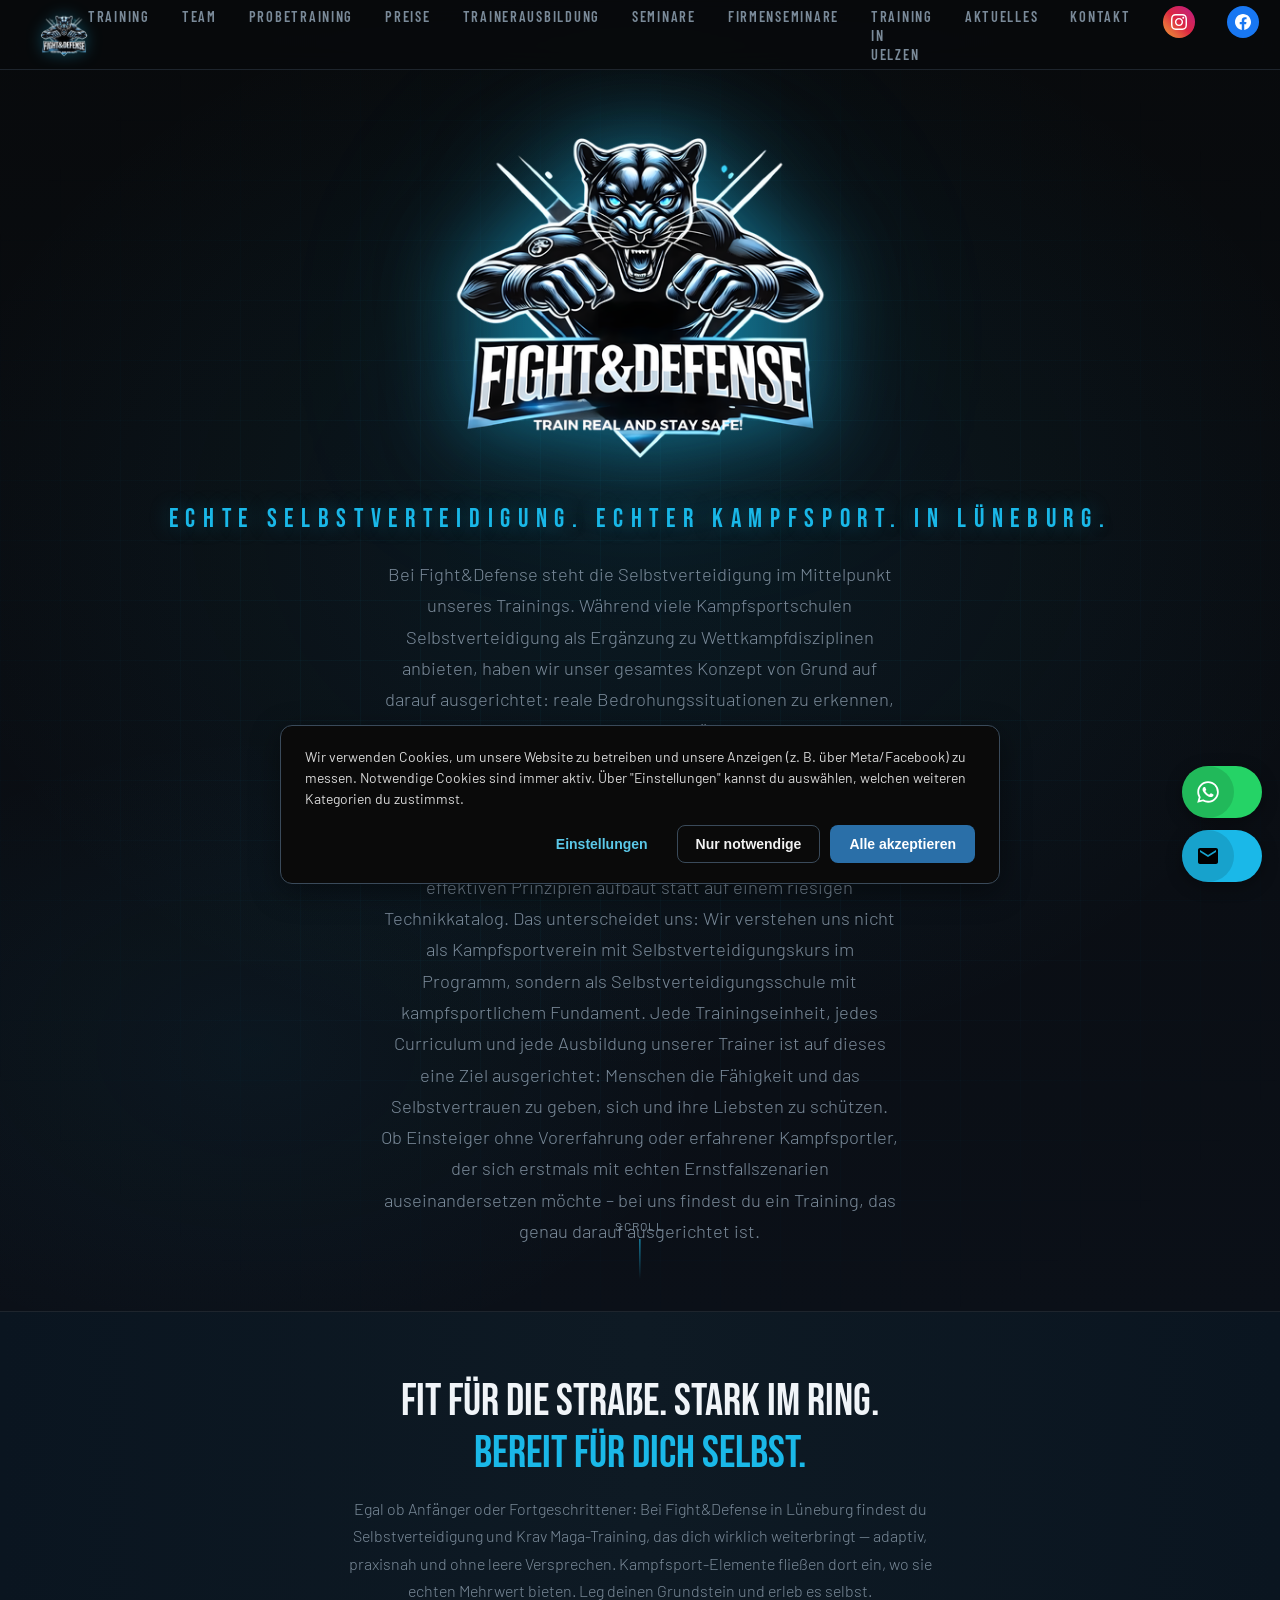
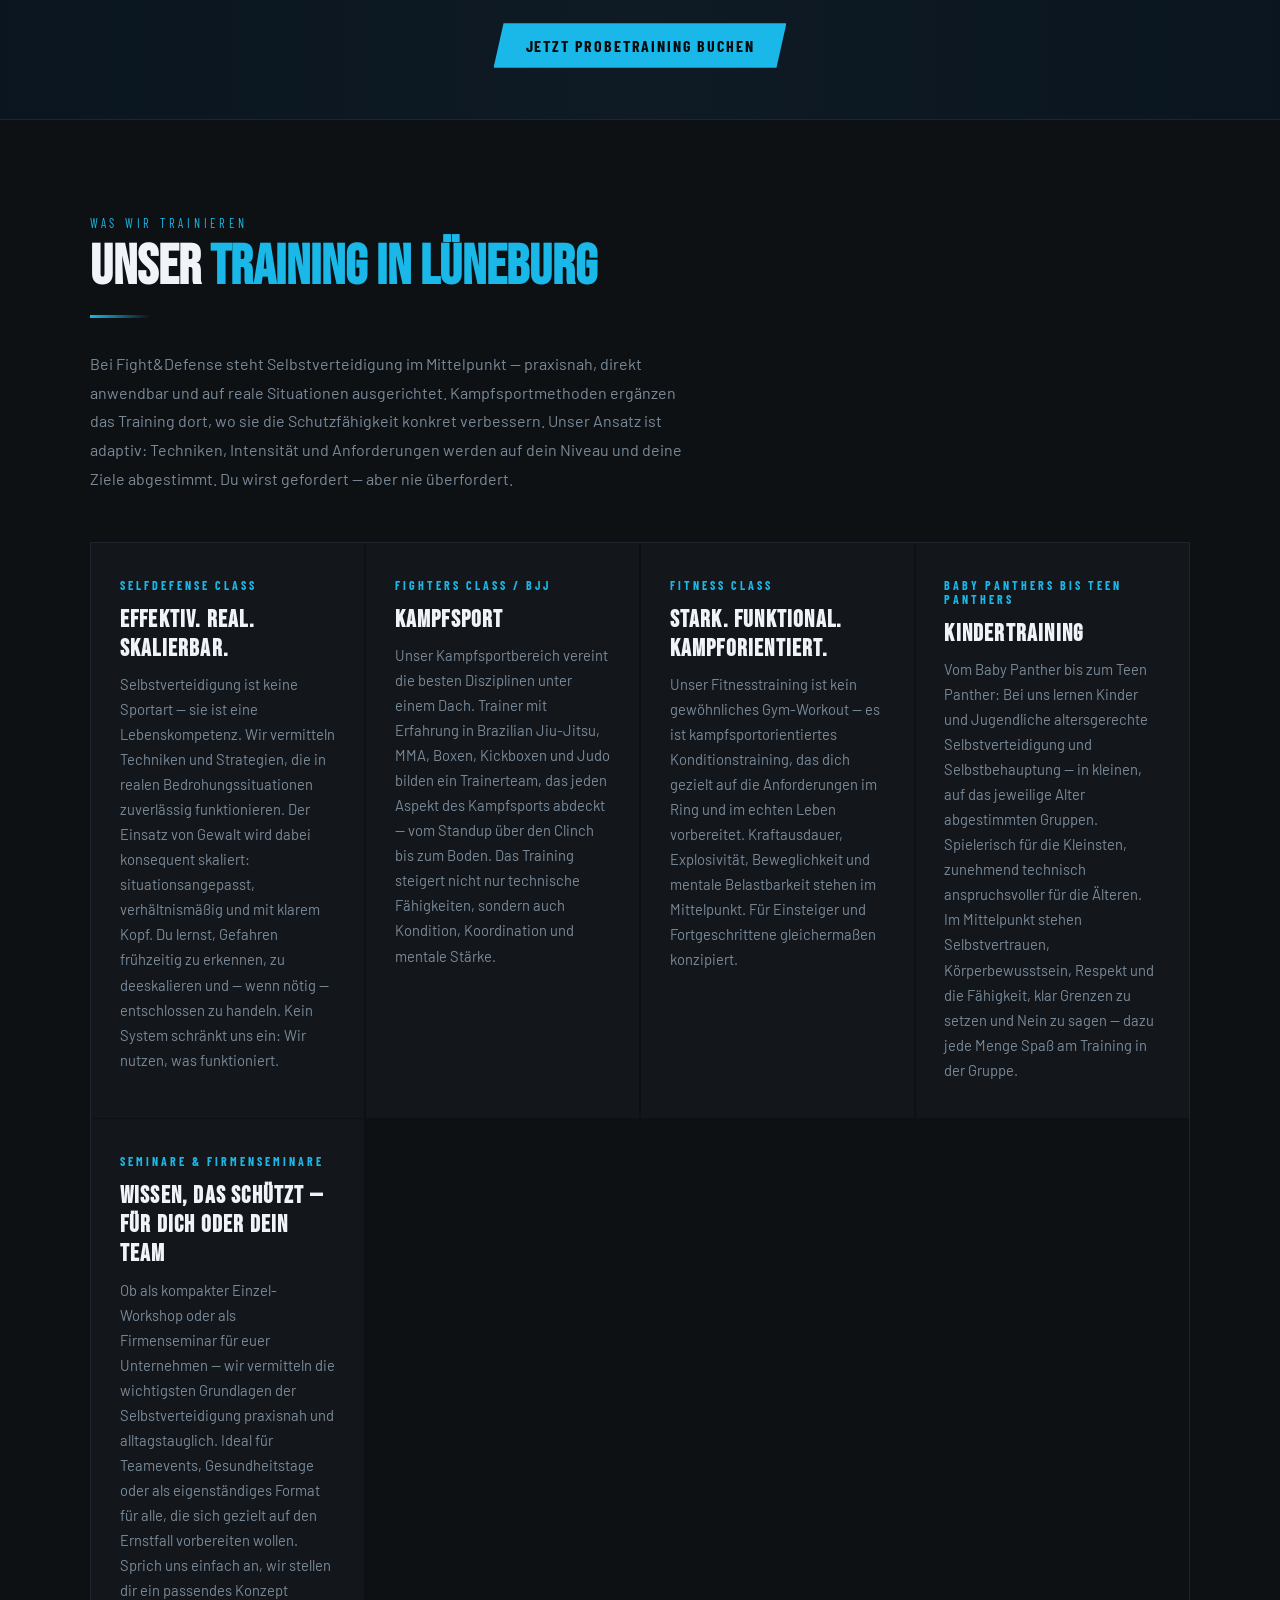
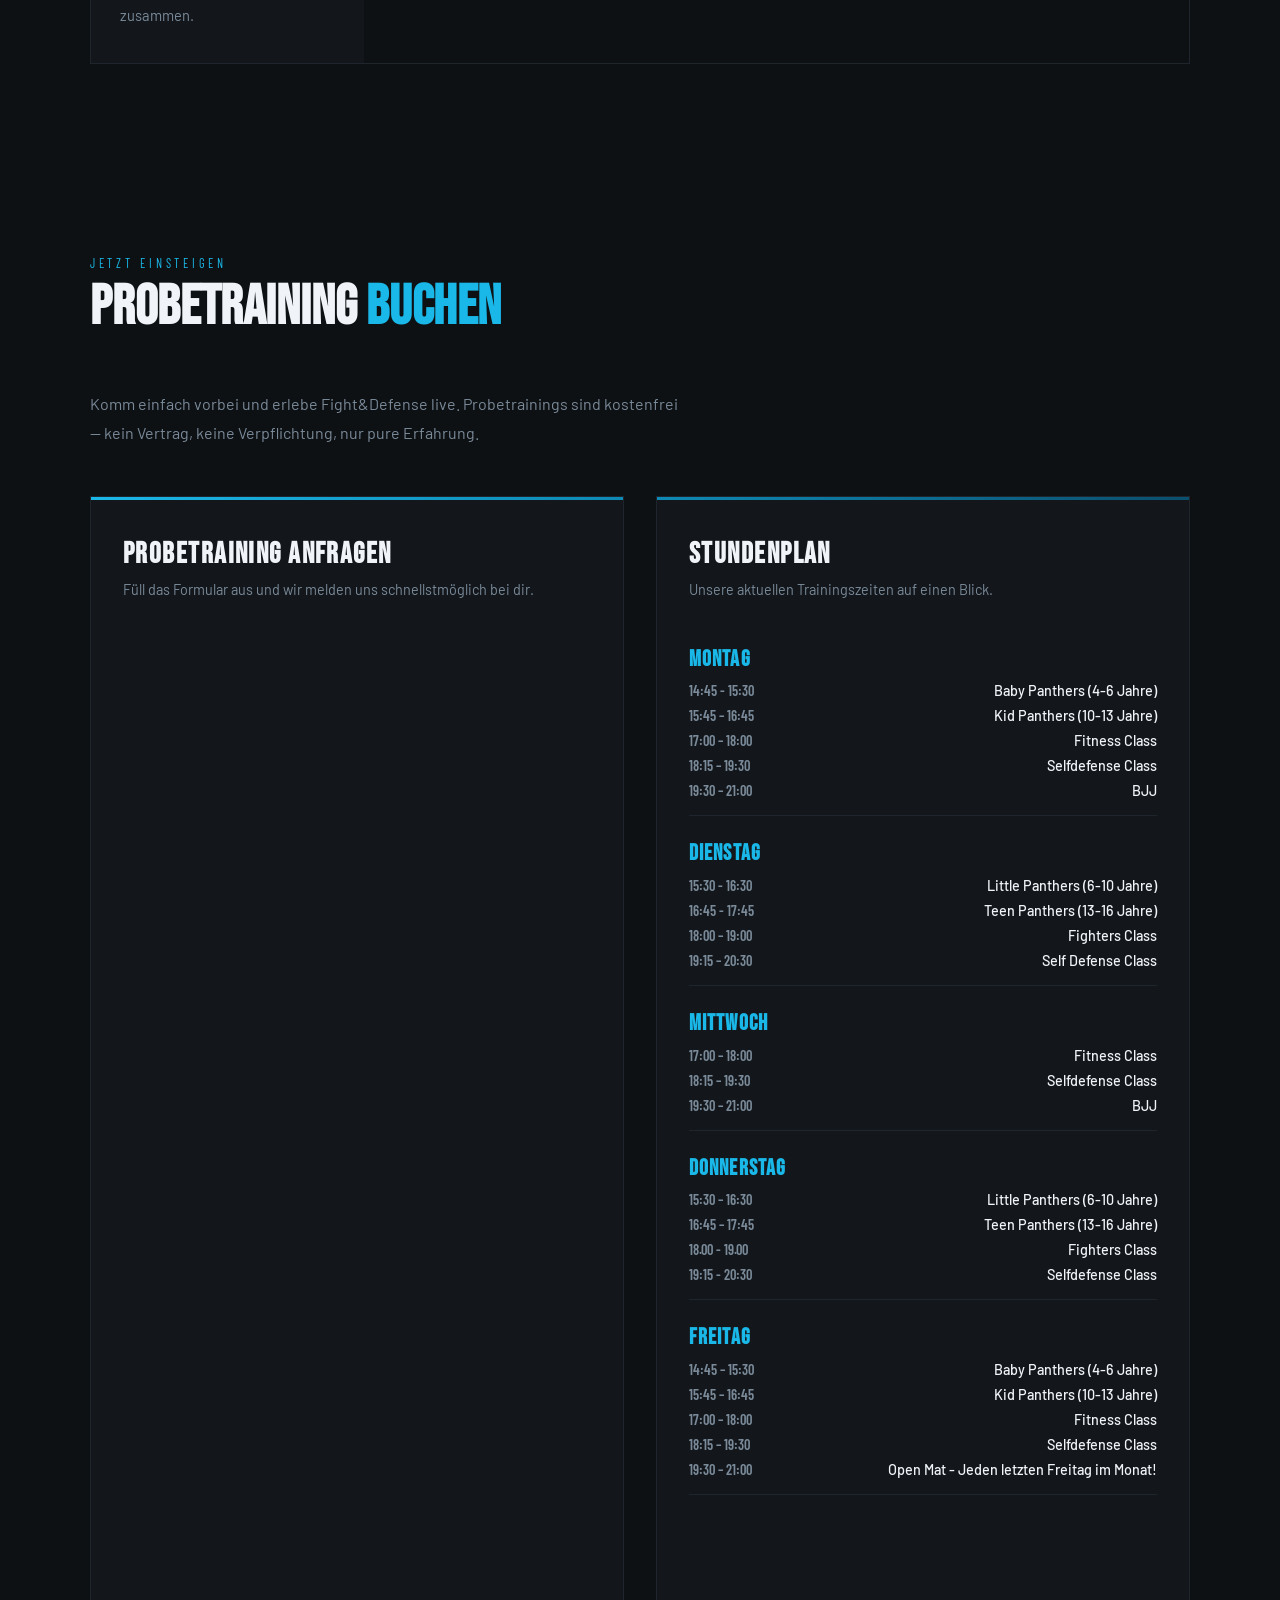
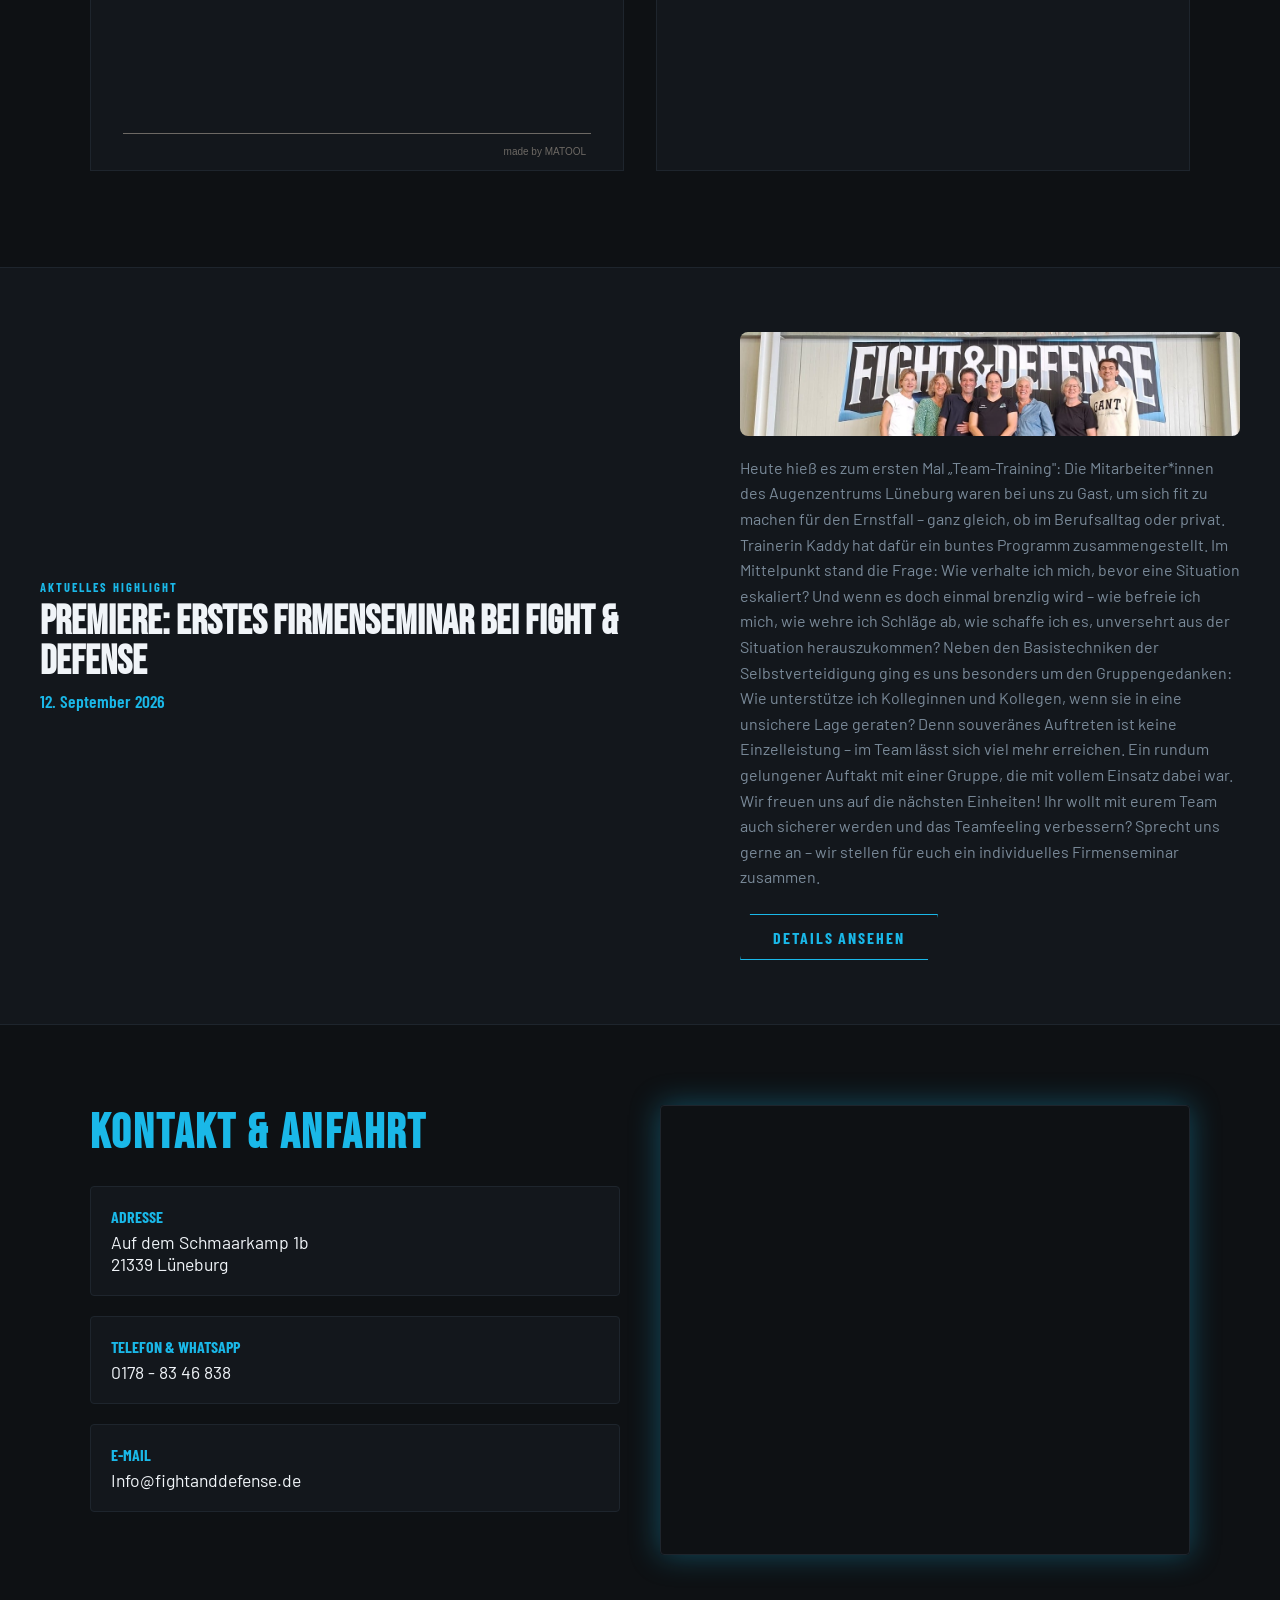
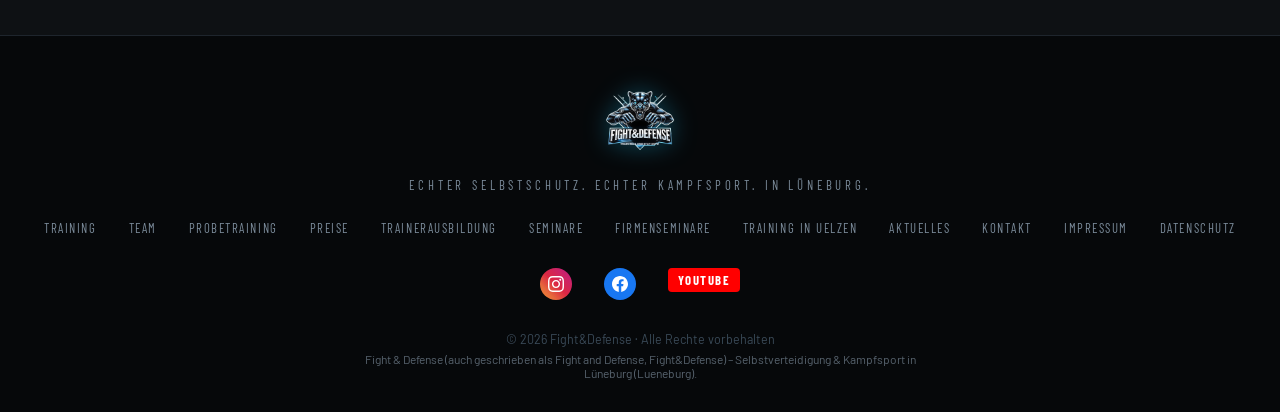
==== commit e0f2e507: "Add files via upload" ====
--- a/index.html
+++ b/index.html
@@ -1253,5 +1253,96 @@
     });
   })();
 </script>
+
+<!-- KONTAKT-LEISTE (fixiert, scrollt mit) -->
+<style>
+  #fud-contact-bar {
+    position: fixed;
+    right: 18px;
+    bottom: calc(18px + env(safe-area-inset-bottom, 0px));
+    z-index: 500; /* unter dem Cookie-Banner (9999), über normalem Inhalt */
+    display: flex;
+    flex-direction: column;
+    gap: 12px;
+    align-items: flex-end;
+  }
+  #fud-contact-bar a {
+    display: flex;
+    align-items: center;
+    gap: 10px;
+    text-decoration: none;
+    font-family: 'Barlow Condensed', sans-serif;
+    font-weight: 700;
+    text-transform: uppercase;
+    letter-spacing: 0.05em;
+    font-size: 0.85rem;
+    color: #fff;
+    border-radius: 999px;
+    box-shadow: 0 4px 16px rgba(0,0,0,0.35);
+    transition: transform 0.2s, box-shadow 0.2s;
+    overflow: hidden;
+    white-space: nowrap;
+  }
+  #fud-contact-bar a:hover {
+    transform: translateY(-2px) scale(1.03);
+    box-shadow: 0 6px 22px rgba(0,0,0,0.45);
+  }
+  #fud-contact-bar .fud-icon {
+    display: flex;
+    align-items: center;
+    justify-content: center;
+    width: 52px;
+    height: 52px;
+    flex-shrink: 0;
+    border-radius: 999px;
+  }
+  #fud-contact-bar .fud-label {
+    padding-right: 18px;
+    max-width: 0;
+    opacity: 0;
+    overflow: hidden;
+    transition: max-width 0.25s ease, opacity 0.2s ease, padding-right 0.25s ease;
+  }
+  #fud-contact-bar a:hover .fud-label,
+  #fud-contact-bar a:focus .fud-label {
+    max-width: 160px;
+    opacity: 1;
+  }
+  #fud-whatsapp-btn { background: #25D366; }
+  #fud-whatsapp-btn .fud-icon { background: rgba(0,0,0,0.12); }
+  #fud-mail-btn { background: var(--blue, #1ab8e8); }
+  #fud-mail-btn .fud-icon { background: rgba(0,0,0,0.12); }
+
+  /* Auf kleinen Bildschirmen: kompakter, näher am Rand, Label nie ausklappen (Platz sparen) */
+  @media (max-width: 600px) {
+    #fud-contact-bar {
+      right: 12px;
+      bottom: calc(12px + env(safe-area-inset-bottom, 0px));
+      gap: 10px;
+    }
+    #fud-contact-bar .fud-icon {
+      width: 48px;
+      height: 48px;
+    }
+    #fud-contact-bar .fud-label {
+      display: none;
+    }
+  }
+</style>
+<div id="fud-contact-bar" role="complementary" aria-label="Schnellkontakt">
+  <a id="fud-whatsapp-btn" href="https://wa.me/491788346838" target="_blank" rel="noopener" aria-label="Per WhatsApp schreiben">
+    <span class="fud-icon" aria-hidden="true">
+      <svg xmlns="http://www.w3.org/2000/svg" viewBox="0 0 24 24" width="26" height="26" fill="#ffffff"><path d="M12.04 2C6.58 2 2.13 6.45 2.13 11.91c0 1.75.46 3.46 1.32 4.96L2.05 22l5.25-1.38a9.9 9.9 0 0 0 4.74 1.21h.01c5.46 0 9.9-4.45 9.9-9.92 0-2.65-1.03-5.14-2.9-7.01A9.82 9.82 0 0 0 12.04 2zm0 18.15h-.01a8.23 8.23 0 0 1-4.2-1.15l-.3-.18-3.12.82.83-3.04-.2-.31a8.22 8.22 0 0 1-1.26-4.38c0-4.55 3.71-8.26 8.27-8.26 2.21 0 4.28.86 5.84 2.42a8.2 8.2 0 0 1 2.42 5.85c0 4.55-3.71 8.23-8.27 8.23zm4.53-6.16c-.25-.12-1.47-.72-1.7-.81-.23-.08-.39-.12-.56.13-.17.24-.64.8-.78.97-.14.16-.29.18-.53.06-.25-.12-1.05-.39-1.99-1.23-.74-.66-1.23-1.47-1.38-1.72-.14-.24-.02-.37.11-.5.11-.11.25-.29.37-.43.12-.15.16-.24.24-.41.08-.16.04-.31-.02-.43-.06-.12-.56-1.35-.77-1.85-.2-.48-.41-.42-.56-.42-.14-.01-.31-.01-.48-.01a.92.92 0 0 0-.67.31c-.23.24-.87.85-.87 2.08 0 1.22.89 2.4 1.02 2.57.12.16 1.75 2.67 4.24 3.75.59.26 1.05.41 1.41.52.59.19 1.13.16 1.56.1.48-.07 1.47-.6 1.68-1.18.21-.58.21-1.07.14-1.18-.06-.11-.23-.17-.48-.29z"/></svg>
+    </span>
+    <span class="fud-label">WhatsApp</span>
+  </a>
+  <a id="fud-mail-btn" href="mailto:Info@fightanddefense.de" aria-label="E-Mail schreiben">
+    <span class="fud-icon" aria-hidden="true">
+      <svg xmlns="http://www.w3.org/2000/svg" viewBox="0 0 24 24" width="24" height="24" fill="#000000"><path d="M20 4H4c-1.1 0-2 .9-2 2v12c0 1.1.9 2 2 2h16c1.1 0 2-.9 2-2V6c0-1.1-.9-2-2-2zm0 4-8 5-8-5V6l8 5 8-5v2z"/></svg>
+    </span>
+    <span class="fud-label">E-Mail</span>
+  </a>
+</div>
+
 </body>
 </html>
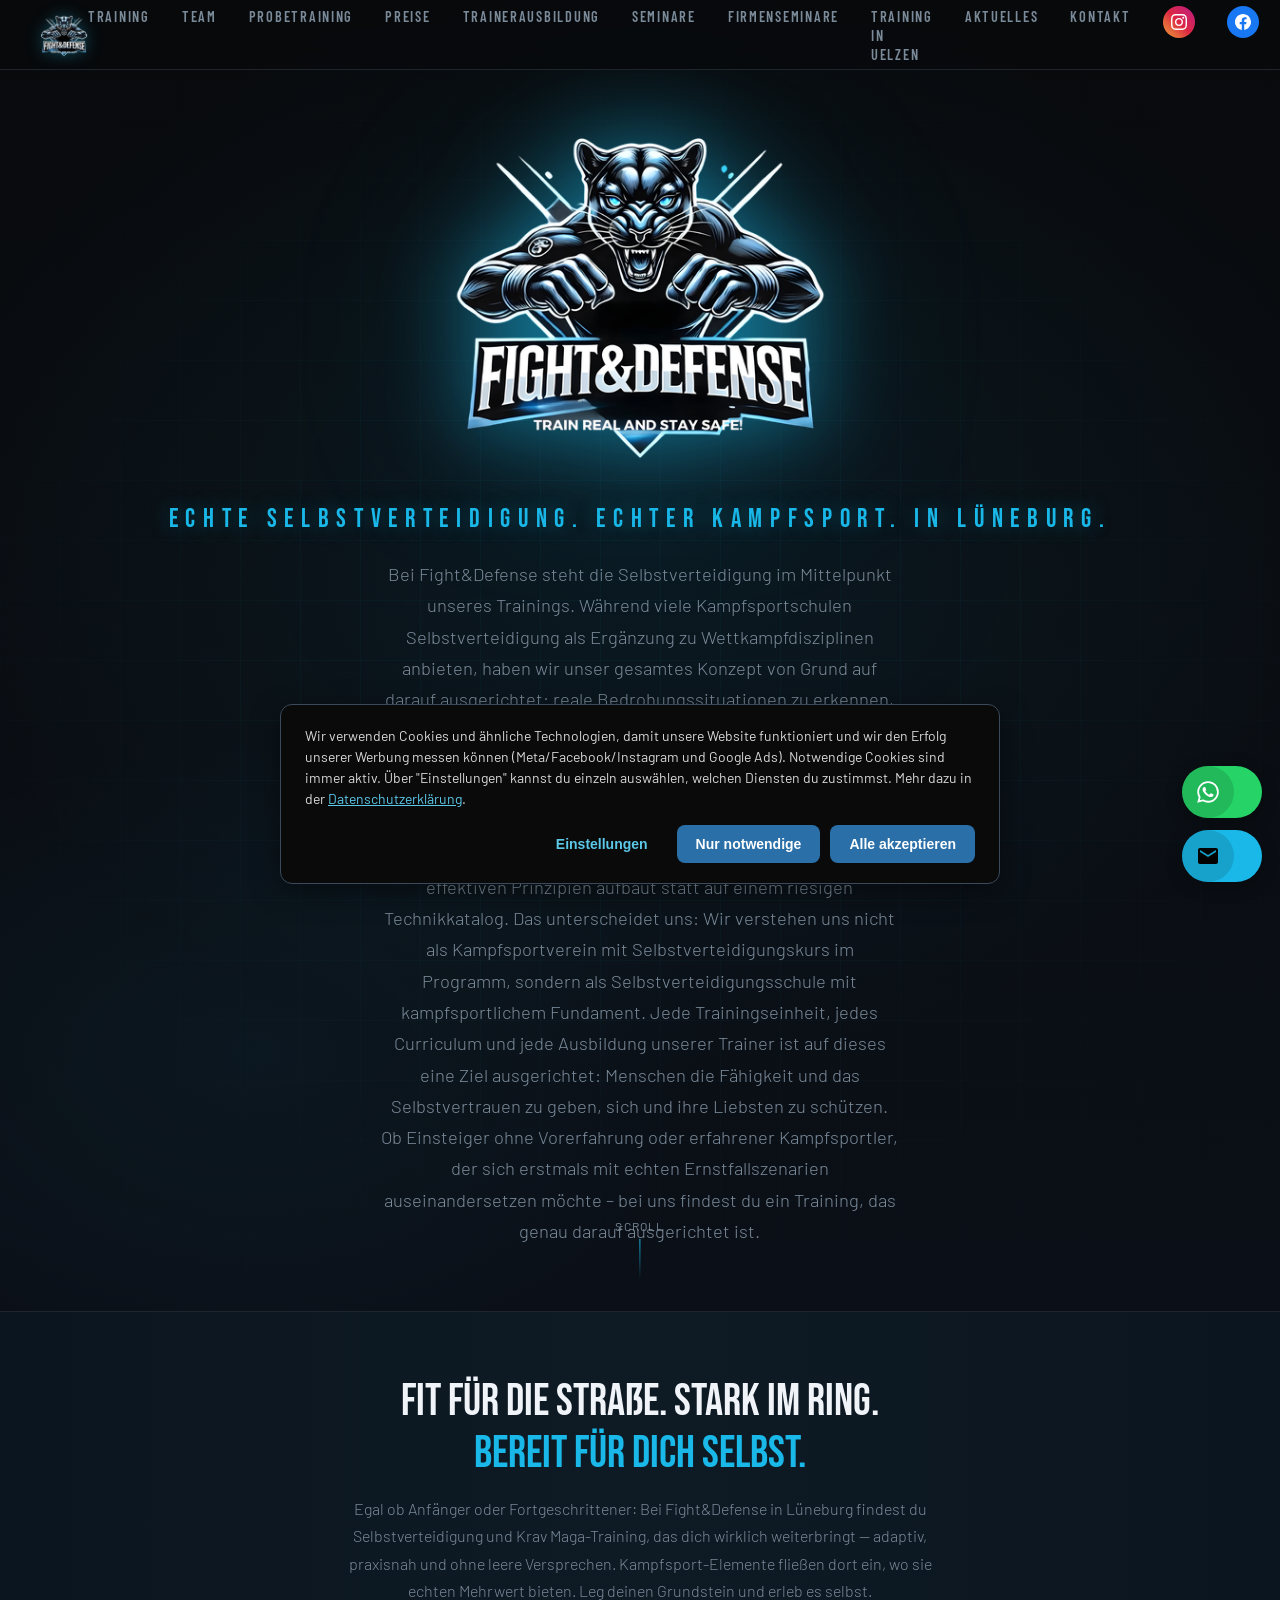
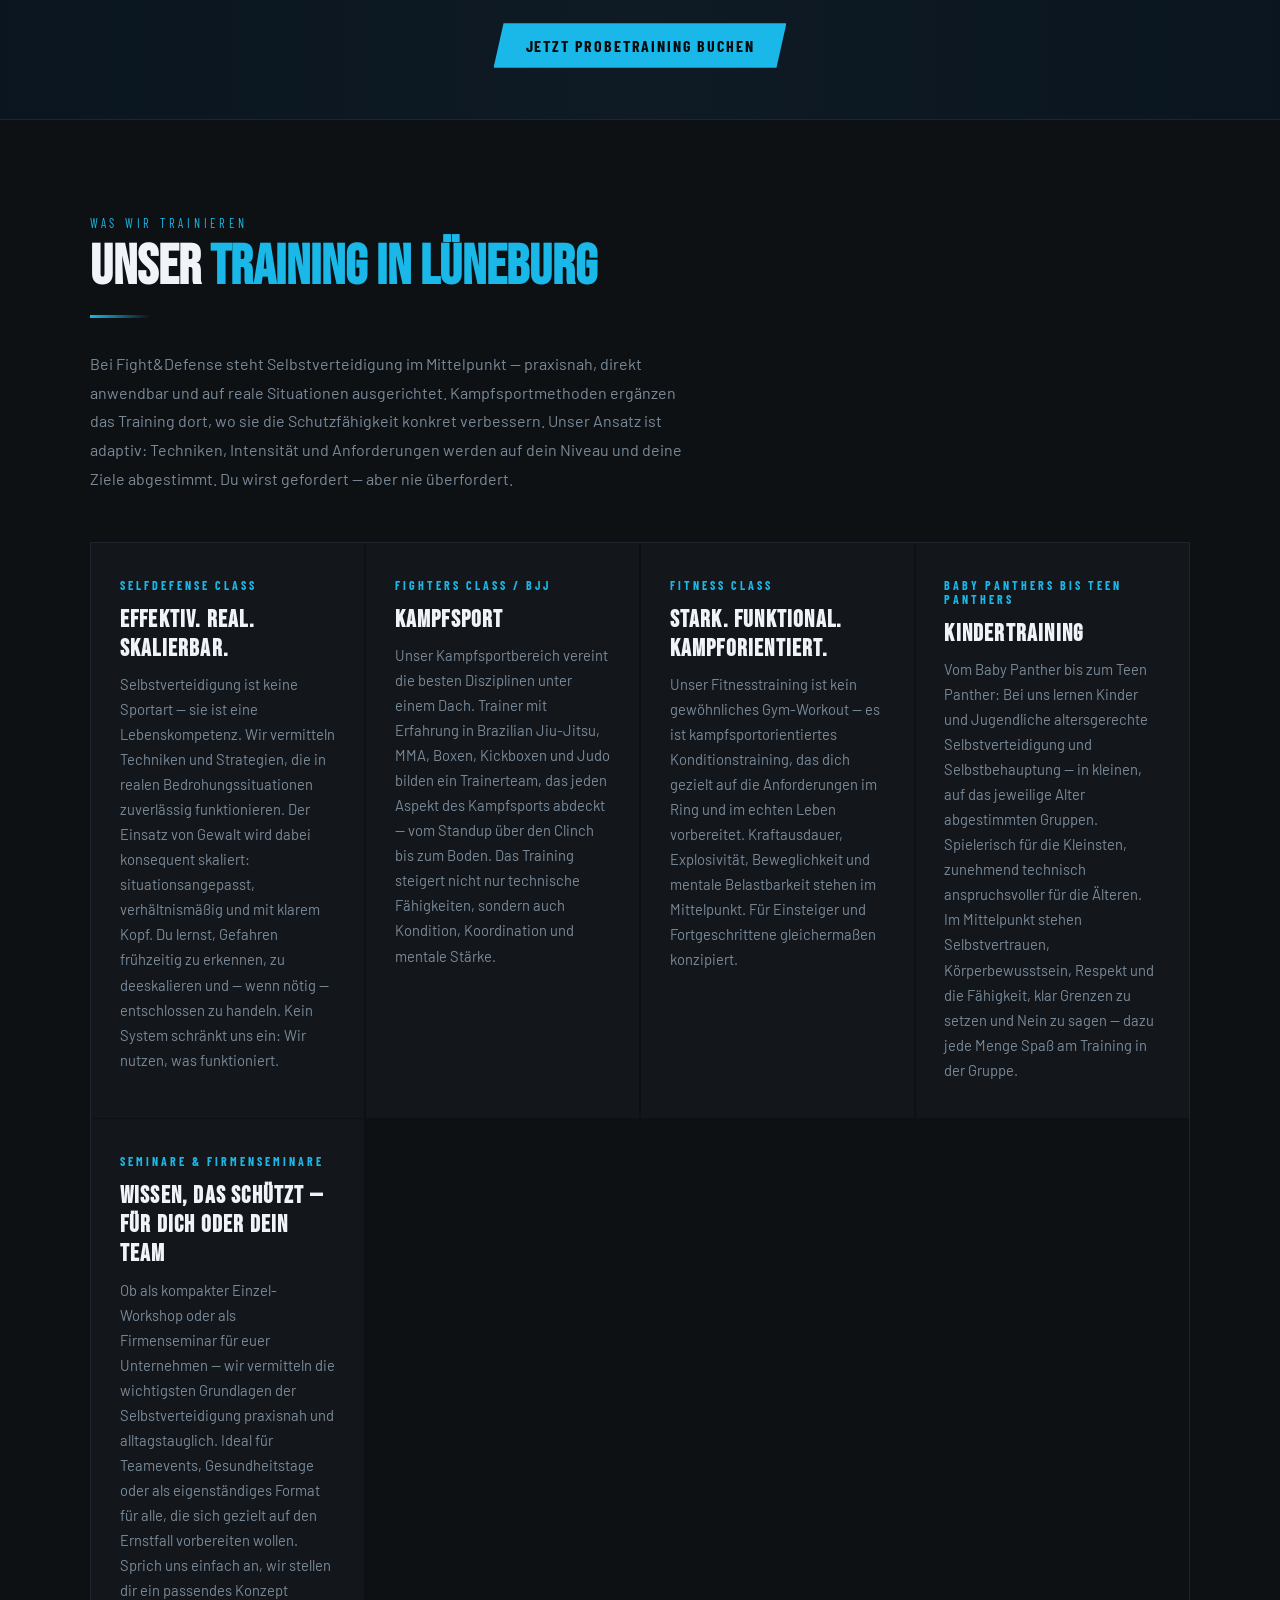
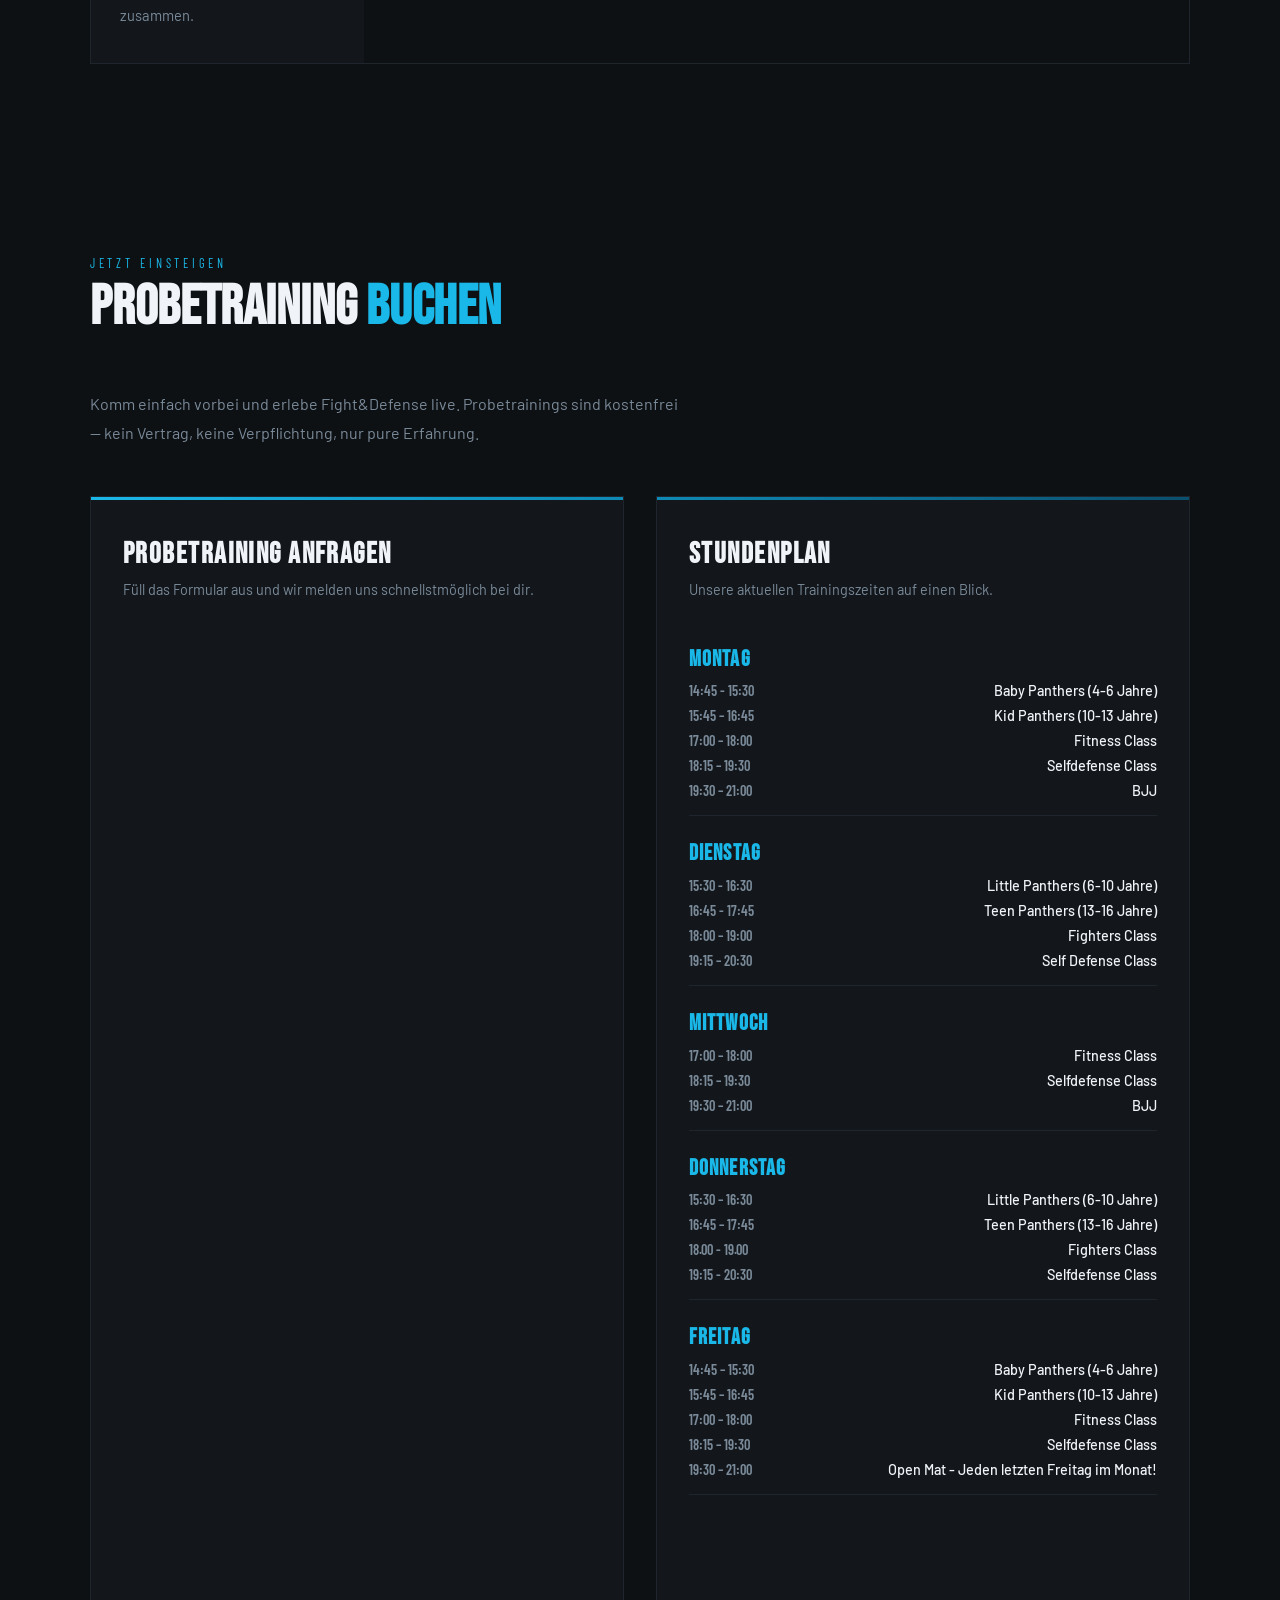
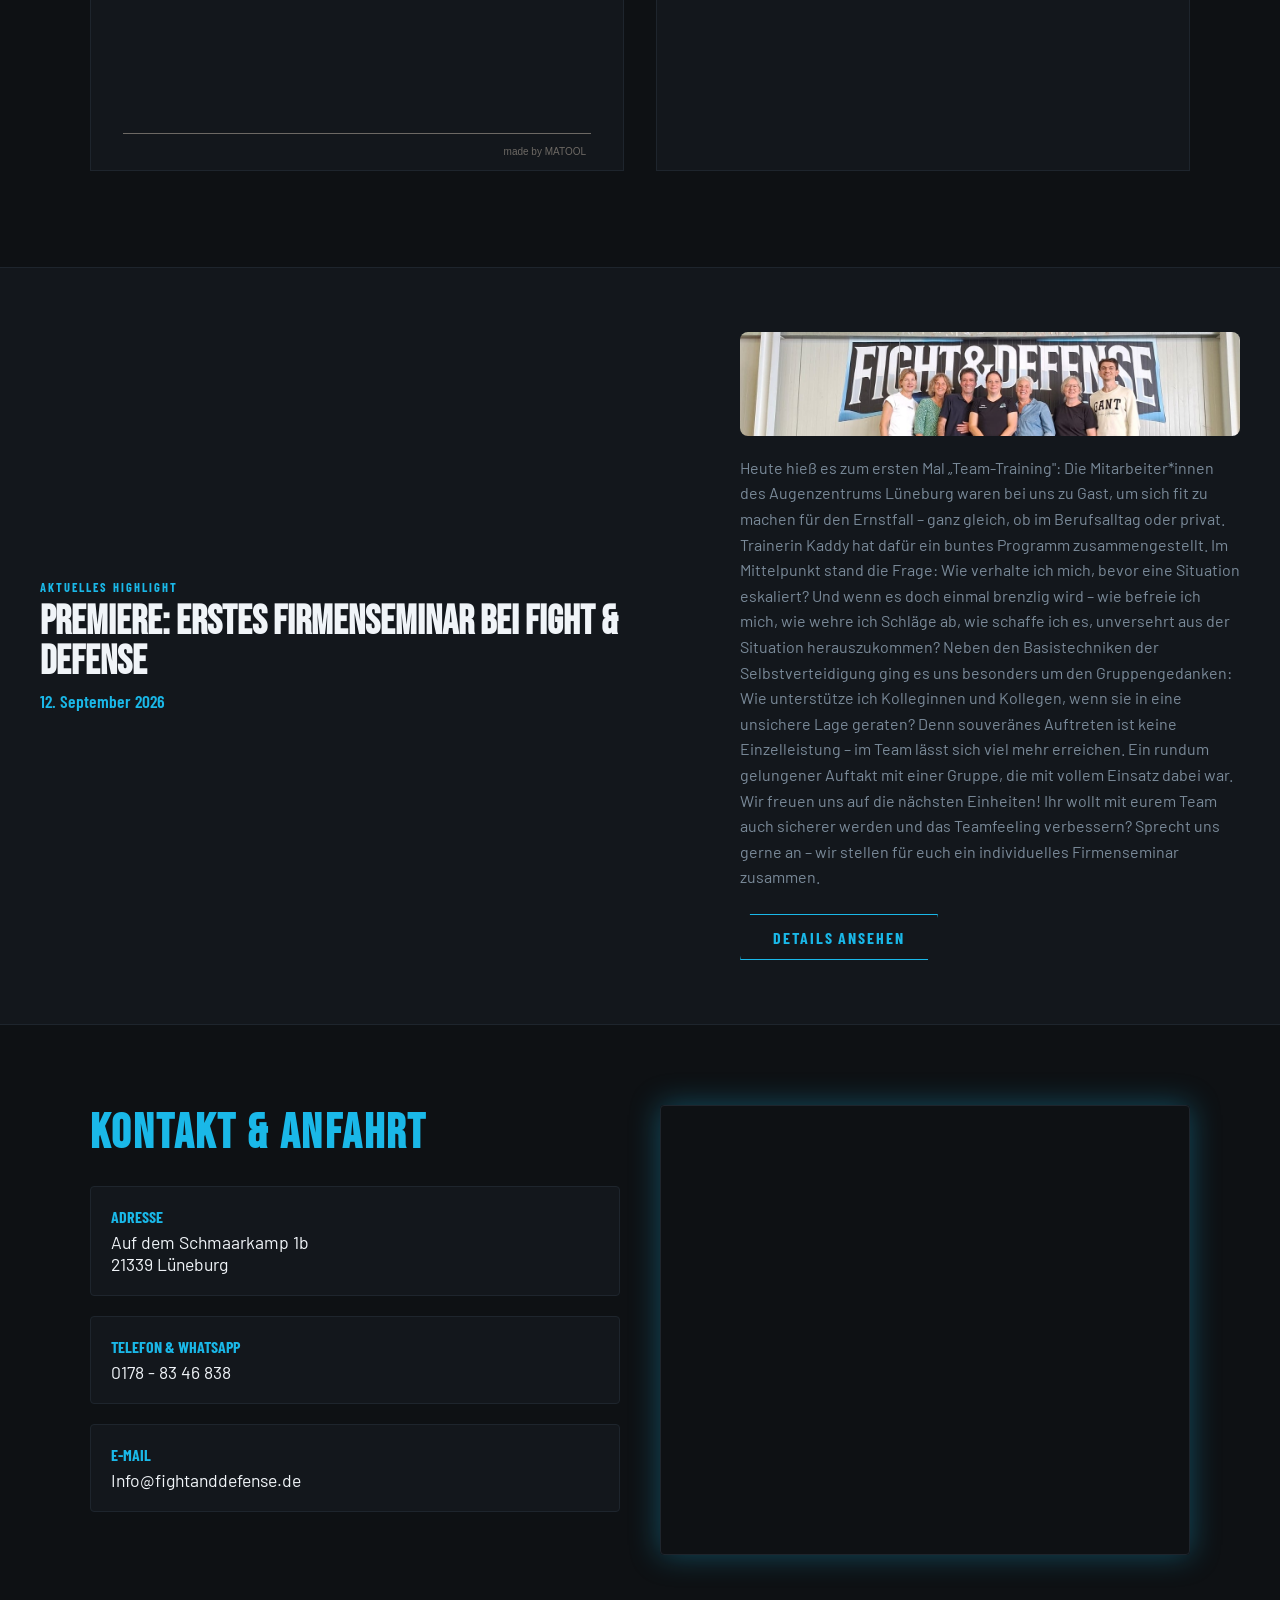
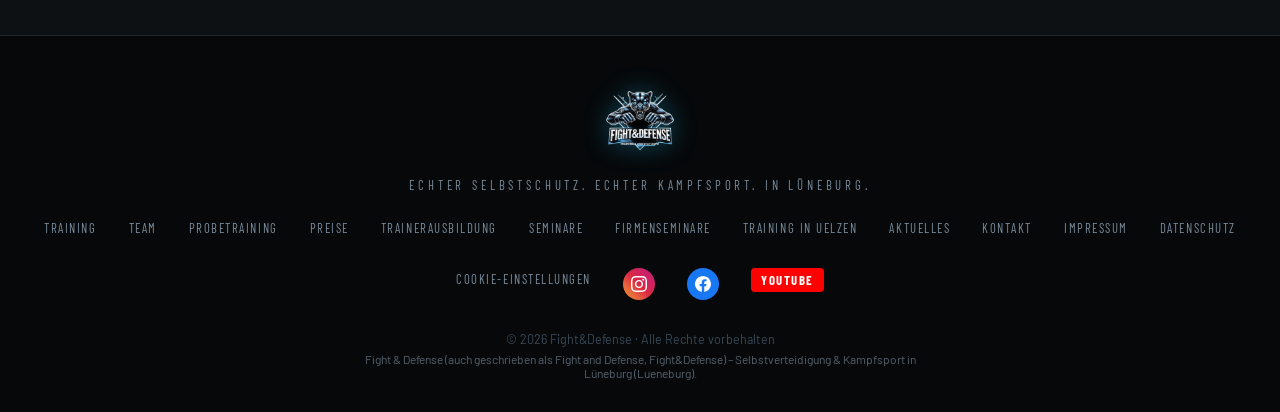
==== commit a33c1de4: "Add files via upload" ====
--- a/index.html
+++ b/index.html
@@ -829,20 +829,7 @@
 
     </style>
 <link rel="stylesheet" href="/cookie-consent.css">
-<script>
-  window.loadMarketingScripts = function () {
-    !function(f,b,e,v,n,t,s)
-    {if(f.fbq)return;n=f.fbq=function(){n.callMethod?
-    n.callMethod.apply(n,arguments):n.queue.push(arguments)};
-    if(!f._fbq)f._fbq=n;n.push=n;n.loaded=!0;n.version='2.0';
-    n.queue=[];t=b.createElement(e);t.async=!0;
-    t.src=v;s=b.getElementsByTagName(e)[0];
-    s.parentNode.insertBefore(t,s)}(window, document,'script',
-    'https://connect.facebook.net/en_US/fbevents.js');
-    fbq('init', '1442320771252879');
-    fbq('track', 'PageView');
-  };
-</script>
+<script src="/marketing-scripts.js" defer></script>
 <script src="/cookie-consent.js" defer></script>
 </head>
 <body>
@@ -1207,7 +1194,7 @@
       <li><a href="training-uelzen.html">Training in Uelzen</a></li>
       <li><a href="aktuelles.html">Aktuelles</a></li>
       <li><a href="#kontakt">Kontakt</a></li>
-      <li><a href="impressum.html">Impressum</a></li><li><a href="datenschutz.html">Datenschutz</a></li>      <li><a href="https://www.instagram.com/fightanddefense" target="_blank" rel="noopener" class="btn-social btn-instagram" title="Instagram"><svg xmlns="http://www.w3.org/2000/svg" viewBox="0 0 24 24" width="16" height="16" fill="currentColor"><path d="M12 2.163c3.204 0 3.584.012 4.85.07 3.252.148 4.771 1.691 4.919 4.919.058 1.265.069 1.645.069 4.849 0 3.205-.012 3.584-.069 4.849-.149 3.225-1.664 4.771-4.919 4.919-1.266.058-1.644.07-4.85.07-3.204 0-3.584-.012-4.849-.07-3.26-.149-4.771-1.699-4.919-4.92-.058-1.265-.07-1.644-.07-4.849 0-3.204.013-3.583.07-4.849.149-3.227 1.664-4.771 4.919-4.919 1.266-.057 1.645-.069 4.849-.069zm0-2.163c-3.259 0-3.667.014-4.947.072-4.358.2-6.78 2.618-6.98 6.98-.059 1.281-.073 1.689-.073 4.948 0 3.259.014 3.668.072 4.948.2 4.358 2.618 6.78 6.98 6.98 1.281.058 1.689.072 4.948.072 3.259 0 3.668-.014 4.948-.072 4.354-.2 6.782-2.618 6.979-6.98.059-1.28.073-1.689.073-4.948 0-3.259-.014-3.667-.072-4.947-.196-4.354-2.617-6.78-6.979-6.98-1.281-.059-1.69-.073-4.949-.073zm0 5.838c-3.403 0-6.162 2.759-6.162 6.162s2.759 6.163 6.162 6.163 6.162-2.759 6.162-6.163c0-3.403-2.759-6.162-6.162-6.162zm0 10.162c-2.209 0-4-1.79-4-4 0-2.209 1.791-4 4-4s4 1.791 4 4c0 2.21-1.791 4-4 4zm6.406-11.845c-.796 0-1.441.645-1.441 1.44s.645 1.44 1.441 1.44c.795 0 1.439-.645 1.439-1.44s-.644-1.44-1.439-1.44z"/></svg></a></li>
+      <li><a href="impressum.html">Impressum</a></li><li><a href="datenschutz.html">Datenschutz</a></li><li><a href="#" onclick="if(window.fudOpenCookieSettings){fudOpenCookieSettings();}return false;">Cookie-Einstellungen</a></li>      <li><a href="https://www.instagram.com/fightanddefense" target="_blank" rel="noopener" class="btn-social btn-instagram" title="Instagram"><svg xmlns="http://www.w3.org/2000/svg" viewBox="0 0 24 24" width="16" height="16" fill="currentColor"><path d="M12 2.163c3.204 0 3.584.012 4.85.07 3.252.148 4.771 1.691 4.919 4.919.058 1.265.069 1.645.069 4.849 0 3.205-.012 3.584-.069 4.849-.149 3.225-1.664 4.771-4.919 4.919-1.266.058-1.644.07-4.85.07-3.204 0-3.584-.012-4.849-.07-3.26-.149-4.771-1.699-4.919-4.92-.058-1.265-.07-1.644-.07-4.849 0-3.204.013-3.583.07-4.849.149-3.227 1.664-4.771 4.919-4.919 1.266-.057 1.645-.069 4.849-.069zm0-2.163c-3.259 0-3.667.014-4.947.072-4.358.2-6.78 2.618-6.98 6.98-.059 1.281-.073 1.689-.073 4.948 0 3.259.014 3.668.072 4.948.2 4.358 2.618 6.78 6.98 6.98 1.281.058 1.689.072 4.948.072 3.259 0 3.668-.014 4.948-.072 4.354-.2 6.782-2.618 6.979-6.98.059-1.28.073-1.689.073-4.948 0-3.259-.014-3.667-.072-4.947-.196-4.354-2.617-6.78-6.979-6.98-1.281-.059-1.69-.073-4.949-.073zm0 5.838c-3.403 0-6.162 2.759-6.162 6.162s2.759 6.163 6.162 6.163 6.162-2.759 6.162-6.163c0-3.403-2.759-6.162-6.162-6.162zm0 10.162c-2.209 0-4-1.79-4-4 0-2.209 1.791-4 4-4s4 1.791 4 4c0 2.21-1.791 4-4 4zm6.406-11.845c-.796 0-1.441.645-1.441 1.44s.645 1.44 1.441 1.44c.795 0 1.439-.645 1.439-1.44s-.644-1.44-1.439-1.44z"/></svg></a></li>
       <li><a href="https://www.facebook.com/profile.php?id=61576895474990" target="_blank" rel="noopener" class="btn-social btn-facebook" title="Facebook"><svg xmlns="http://www.w3.org/2000/svg" viewBox="0 0 24 24" width="16" height="16" fill="currentColor"><path d="M24 12.073c0-6.627-5.373-12-12-12s-12 5.373-12 12c0 5.99 4.388 10.954 10.125 11.854v-8.385H7.078v-3.47h3.047V9.43c0-3.007 1.792-4.669 4.533-4.669 1.312 0 2.686.235 2.686.235v2.953H15.83c-1.491 0-1.956.925-1.956 1.874v2.25h3.328l-.532 3.47h-2.796v8.385C19.612 23.027 24 18.062 24 12.073z"/></svg></a></li>
       <li><a style="background-color: #FF0000; color: #FFFFFF !important; font-weight: bold; padding: 4px 10px; border-radius: 4px; text-decoration: none; display: inline-block; vertical-align: middle;" href="https://www.youtube.com/@Fight_Defense" target="_blank" rel="noopener">YouTube</a></li>
     </ul>
--- a/cookie-consent.css
+++ b/cookie-consent.css
@@ -111,3 +111,29 @@
     flex: 1;
   }
 }
+
+/* Checkboxen: globale Formular-Regel der Seiten (input { width:100%; appearance:none }) überschreiben */
+#fud-cookie-banner .fud-cookie-category-head input[type="checkbox"] {
+  -webkit-appearance: checkbox;
+  appearance: auto;
+  width: 22px;
+  height: 22px;
+  flex: 0 0 22px;
+  margin: 0 0 0 16px;
+  padding: 0;
+  border: 0;
+  background: transparent;
+  accent-color: #2A6FA8;
+  cursor: pointer;
+}
+
+#fud-cookie-banner .fud-cookie-category-head input[type="checkbox"][disabled] {
+  cursor: not-allowed;
+  opacity: 0.6;
+}
+
+/* Auf kleinen Displays darf das Einstellungs-Panel scrollen */
+#fud-cookie-banner .fud-cookie-box {
+  max-height: calc(100vh - 32px);
+  overflow-y: auto;
+}
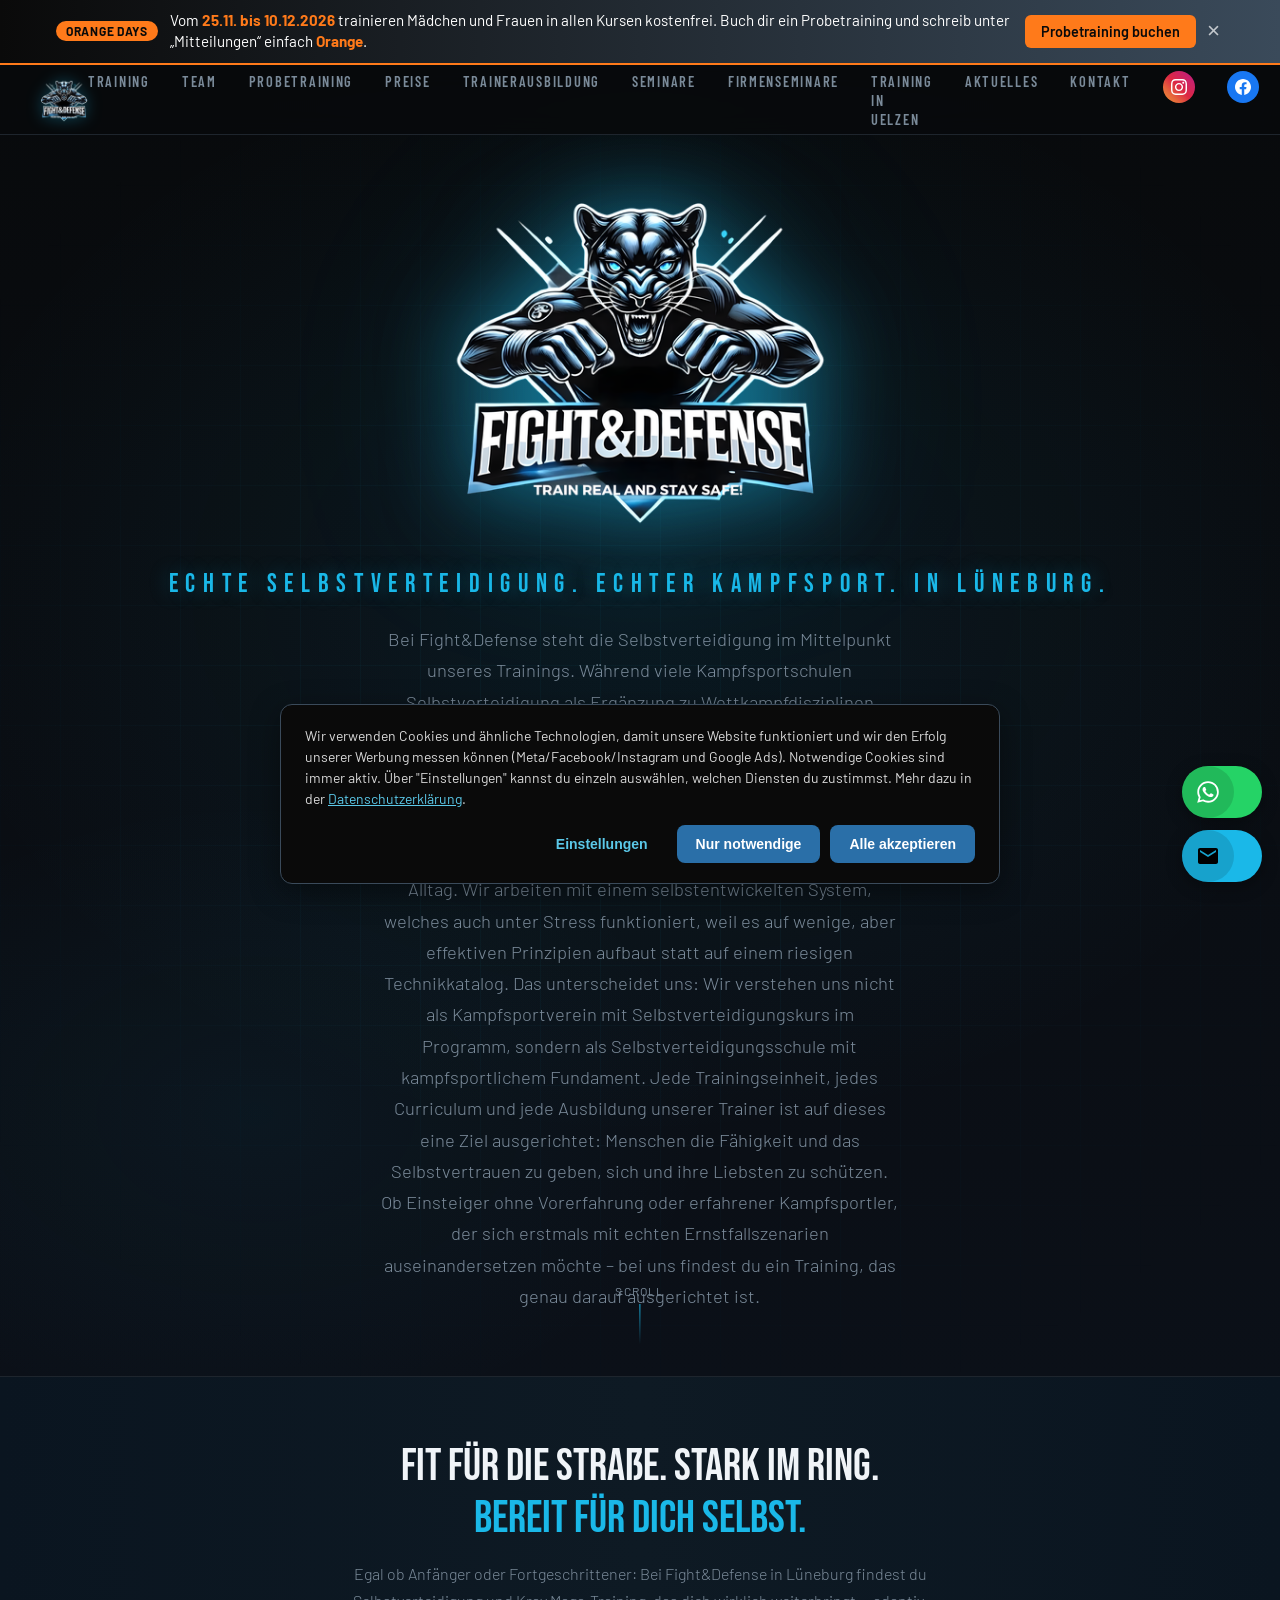
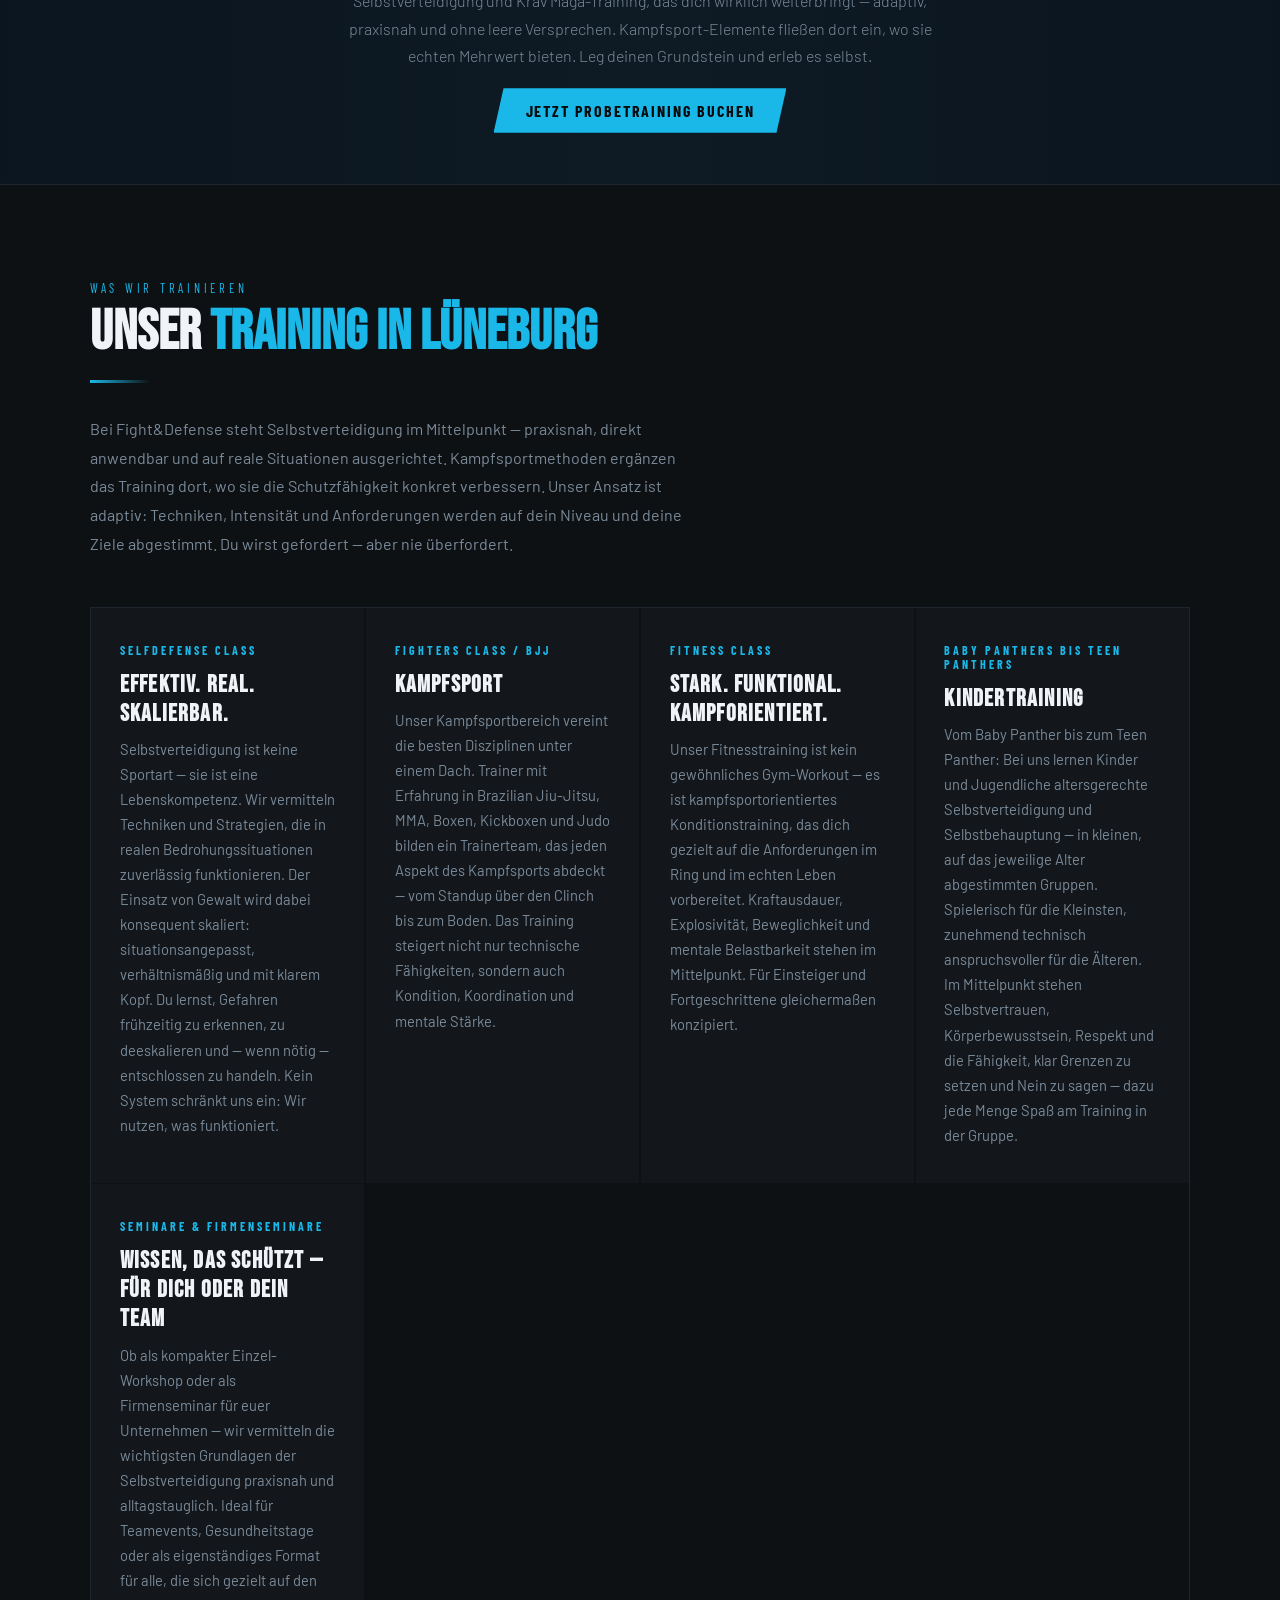
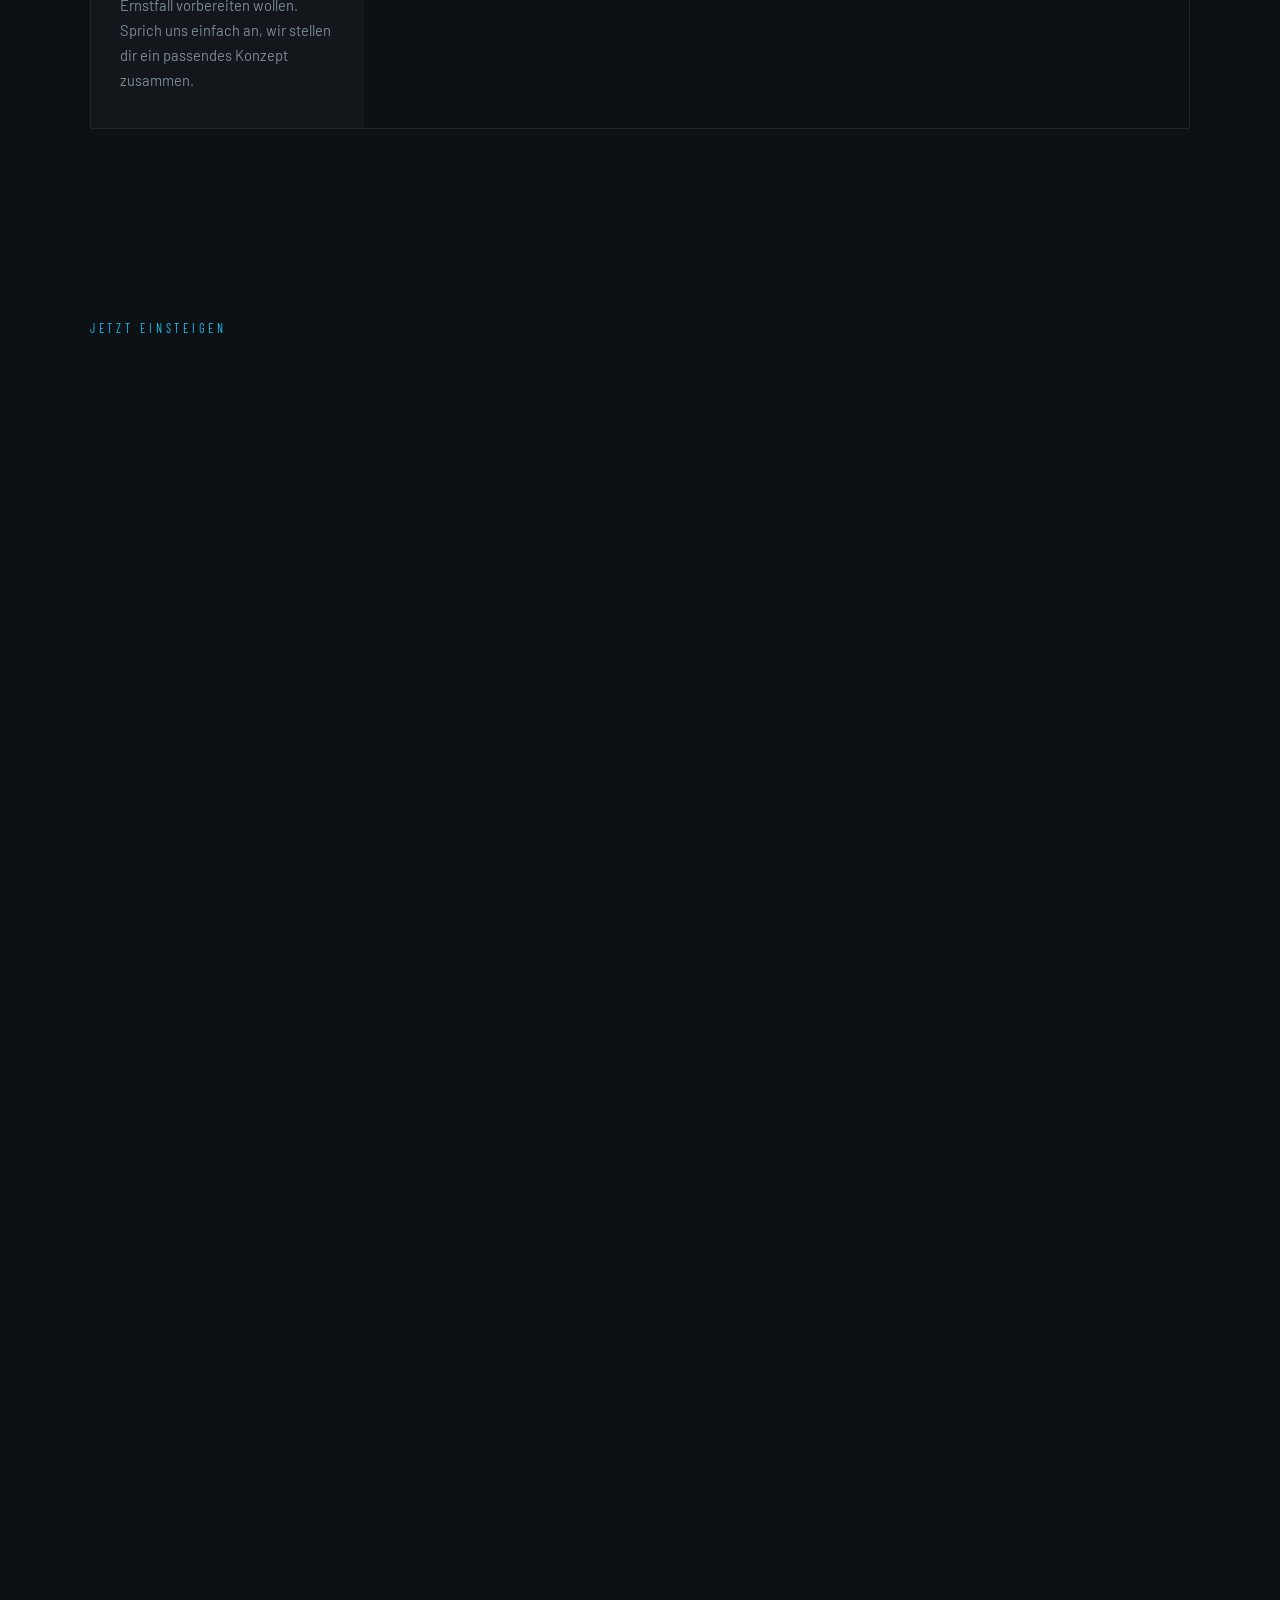
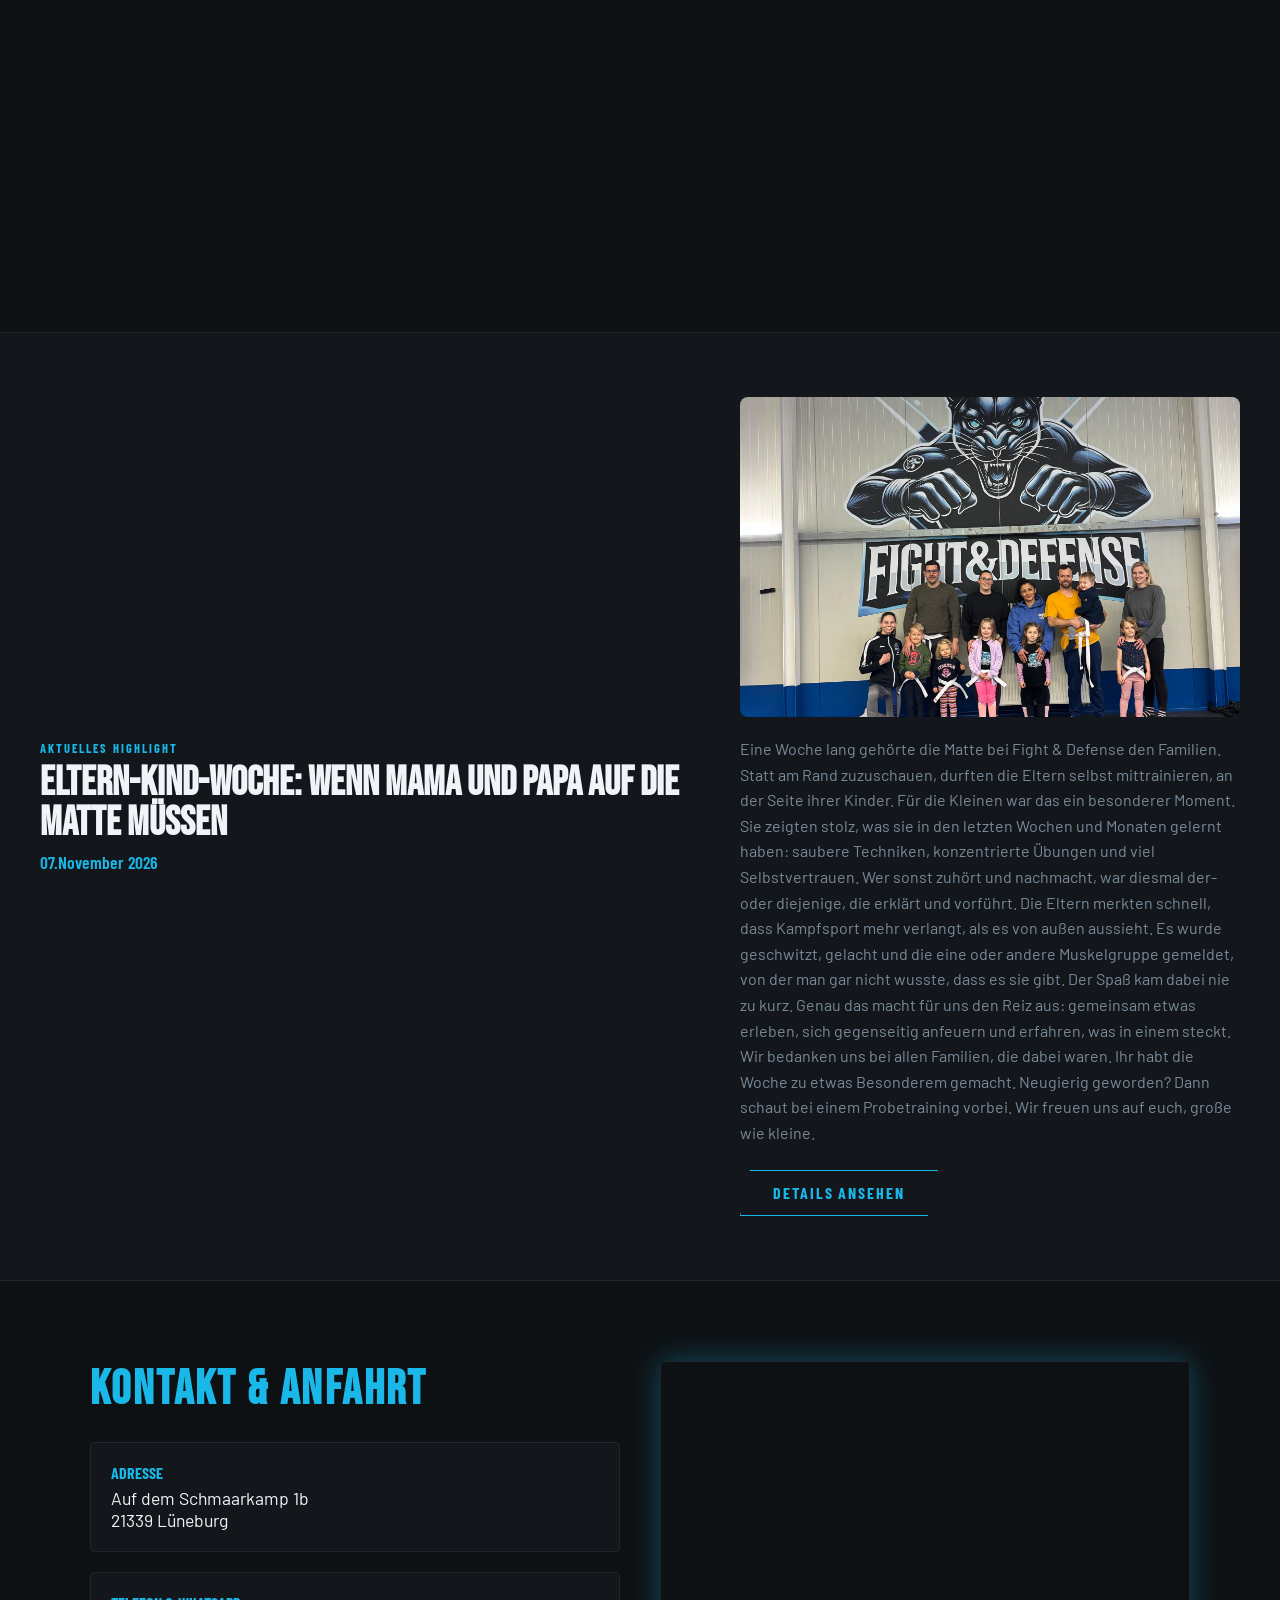
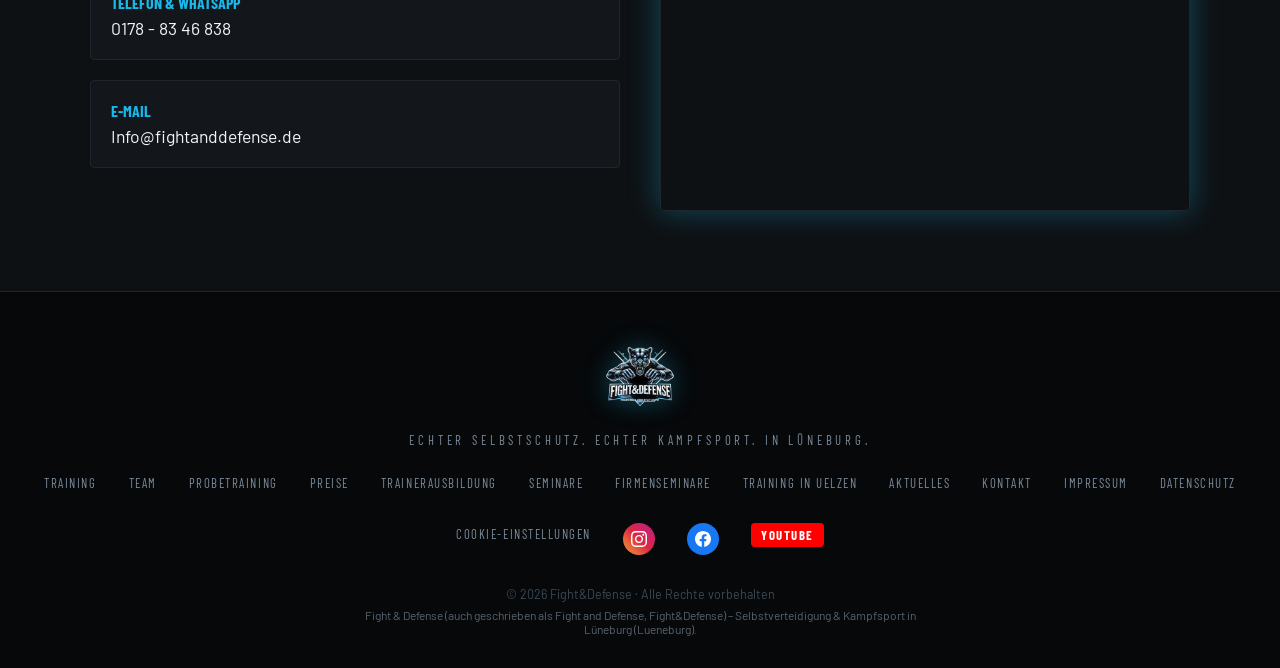
==== commit 141e7560: "Add files via upload" ====
--- a/index.html
+++ b/index.html
@@ -835,16 +835,17 @@
 <body>
 
 <!-- ============================================================
-     Aktions-Banner "Keine Anmeldegebühr" – gültig bis 30.09.2026.
-     Blendet sich danach automatisch aus.
+     Aktions-Banner "Orange Days" – 25.11. bis 10.12.2026.
+     Mädchen und Frauen trainieren in dieser Zeit kostenfrei.
+     Blendet sich nach dem 10.12.2026 automatisch aus.
      ============================================================ -->
-<div id="fd-promo-banner" class="fd-banner" role="region" aria-label="Aktuelle Aktion">
+<div id="fd-promo-banner" class="fd-banner" role="region" aria-label="Orange Days">
   <div class="fd-banner__inner">
-    <span class="fd-banner__badge">Aktion</span>
+    <span class="fd-banner__badge">Orange Days</span>
     <p class="fd-banner__text">
-      Keine Anmeldegebühr – nur noch bis <strong>30.09.2026</strong> sicherst du dir dein Training ohne Startkosten.
+      Vom <strong>25.11. bis 10.12.2026</strong> trainieren Mädchen und Frauen in allen Kursen kostenfrei. Buch dir ein Probetraining und schreib unter „Mitteilungen“ einfach <strong>Orange</strong>.
     </p>
-    <a href="#anmeldung" class="fd-banner__cta">Jetzt anmelden</a>
+    <a href="#anmeldung" class="fd-banner__cta">Probetraining buchen</a>
     <button class="fd-banner__close" aria-label="Banner schließen" onclick="fdCloseBanner()">&times;</button>
   </div>
 </div>
@@ -854,6 +855,7 @@
     --fd-black: #0a0a0a;
     --fd-steel: #3a4a5a;
     --fd-cyan: #5BC8E8;
+    --fd-orange: #FF7A1A;
     --fd-blue: #2A6FA8;
 
     position: fixed;
@@ -864,7 +866,7 @@
     background: linear-gradient(90deg, var(--fd-black) 0%, var(--fd-steel) 100%);
     color: #fff;
     z-index: 1100;
-    border-bottom: 2px solid var(--fd-cyan);
+    border-bottom: 2px solid var(--fd-orange);
   }
 
   .fd-banner__inner {
@@ -879,7 +881,7 @@
   }
 
   .fd-banner__badge {
-    background: var(--fd-cyan);
+    background: var(--fd-orange);
     color: var(--fd-black);
     font-weight: 700;
     font-size: 0.75rem;
@@ -898,12 +900,12 @@
   }
 
   .fd-banner__text strong {
-    color: var(--fd-cyan);
+    color: var(--fd-orange);
   }
 
   .fd-banner__cta {
-    background: var(--fd-blue);
-    color: #fff;
+    background: var(--fd-orange);
+    color: var(--fd-black);
     text-decoration: none;
     font-weight: 600;
     font-size: 0.9rem;
@@ -915,7 +917,7 @@
   }
 
   .fd-banner__cta:hover {
-    background: var(--fd-cyan);
+    background: #fff;
     color: var(--fd-black);
   }
 
@@ -936,6 +938,14 @@
 
   .fd-banner__close:hover { opacity: 1; }
 
+  /* Geschlossenes Handy-Menü komplett ausblenden (sonst dunkler Balken) */
+  @media (max-width: 768px) {
+    .nav-links.mobile-dropdown:not(.open) {
+      padding: 0 !important;
+      border-bottom: 0 !important;
+    }
+  }
+
   @media (max-width: 560px) {
     .fd-banner__inner { padding-right: 40px; }
     .fd-banner__cta { width: 100%; text-align: center; }
@@ -944,8 +954,8 @@
 
 <script>
   (function () {
-    var FD_END_DATE = new Date('2026-09-30T23:59:59+02:00');
-    var FD_STORAGE_KEY = 'fd_promo_banner_closed';
+    var FD_END_DATE = new Date('2026-12-10T23:59:59+01:00');
+    var FD_STORAGE_KEY = 'fd_orange_days_banner_closed';
 
     function fdAdjustLayout() {
       var banner = document.getElementById('fd-promo-banner');
@@ -956,7 +966,9 @@
       var navHeight = nav ? nav.offsetHeight : 70;
       if (nav) nav.style.top = bannerHeight + 'px';
       if (navLinks && navLinks.classList.contains('mobile-dropdown')) {
-        navLinks.style.top = (bannerHeight + navHeight) + 'px';
+        // Die Navigation ist Bezugsrahmen fürs Menü (backdrop-filter),
+        // daher reicht die Nav-Höhe – sonst rutscht der Balken nach unten.
+        navLinks.style.top = navHeight + 'px';
       }
       document.body.style.paddingTop = bannerHeight + 'px';
     }
